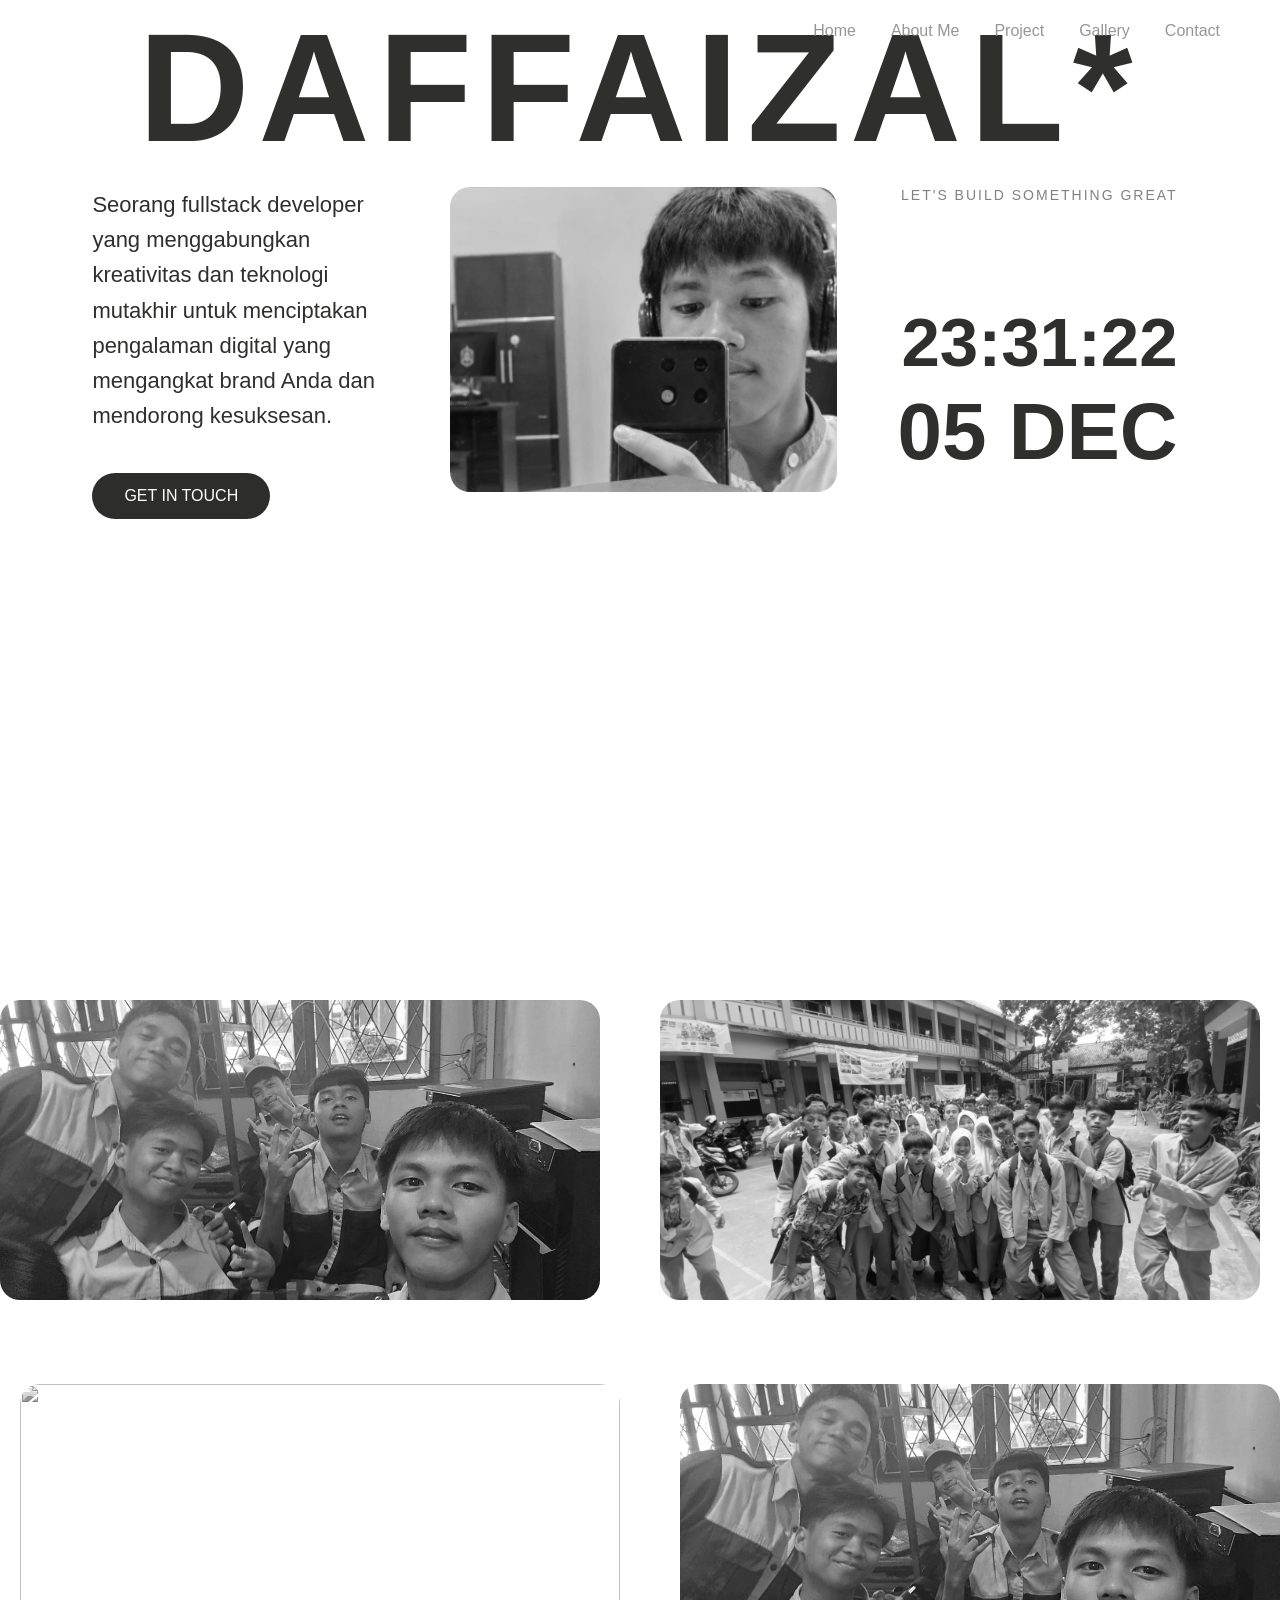
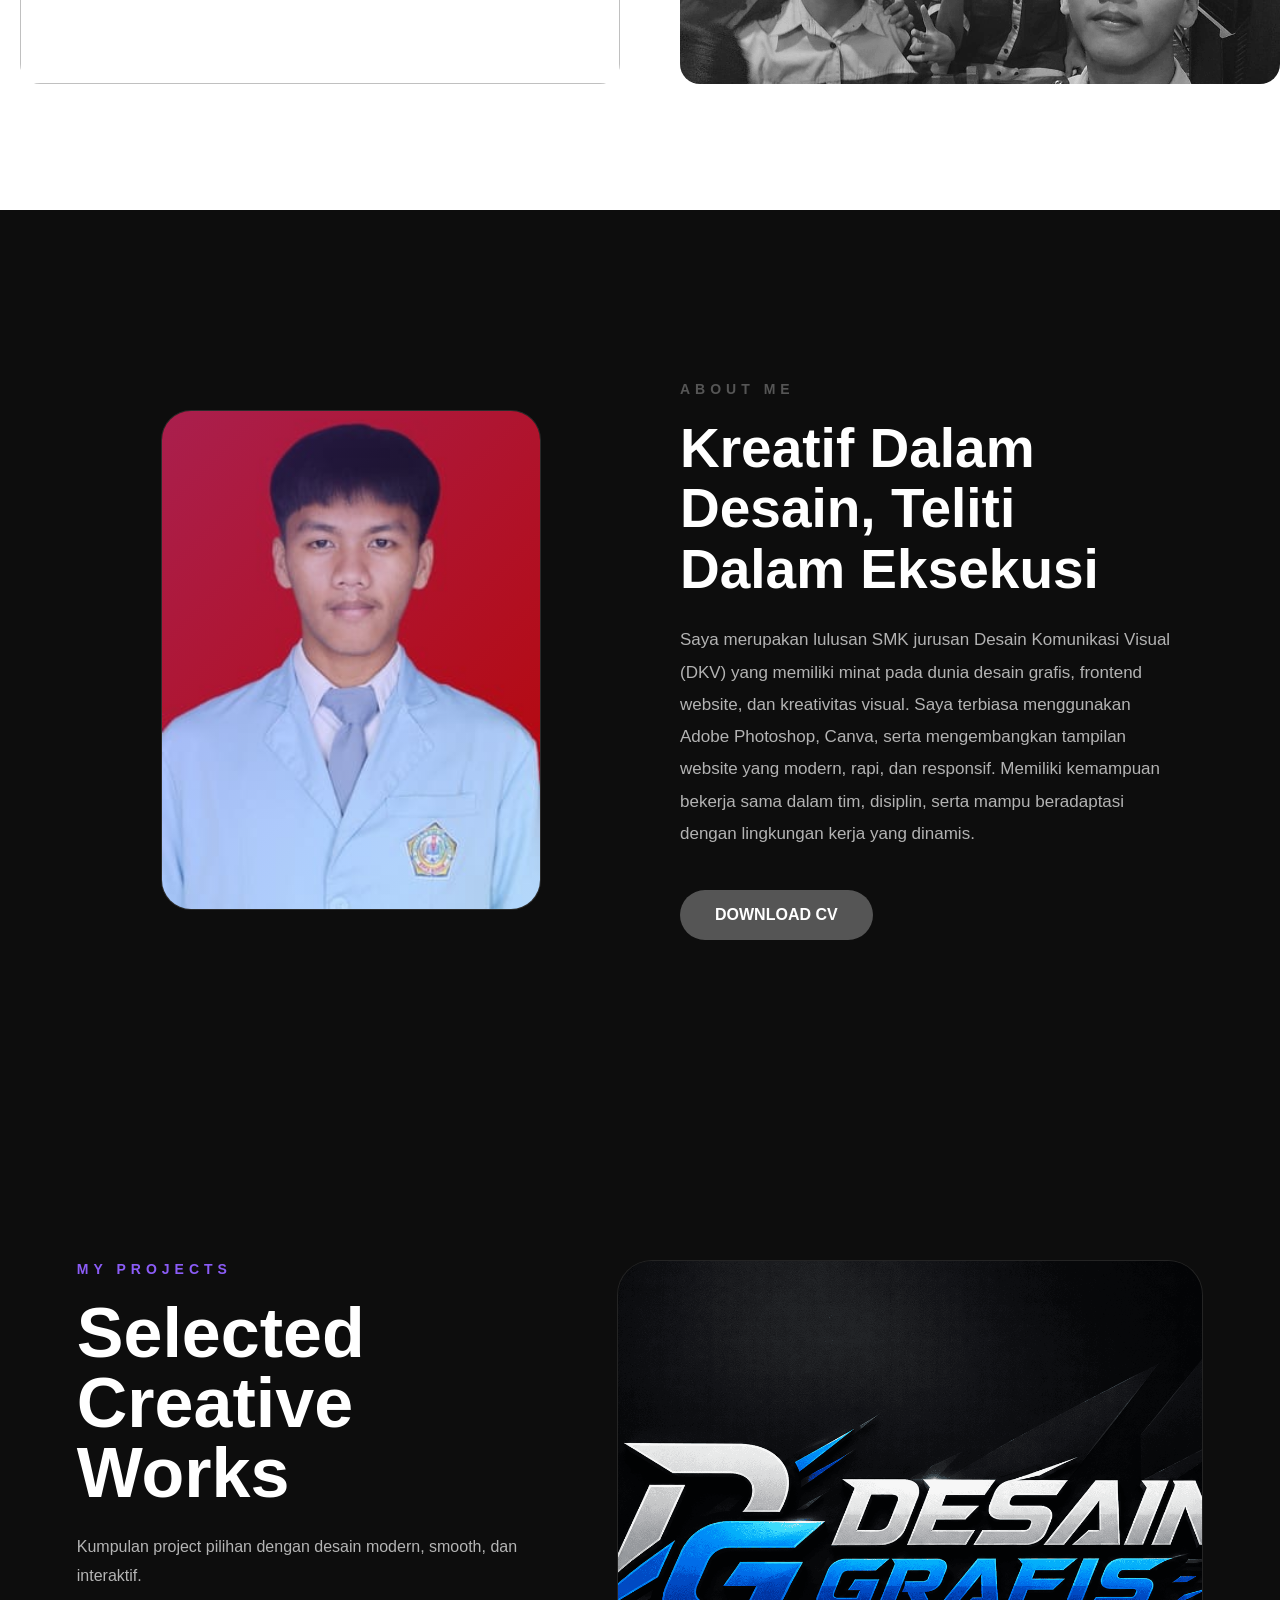
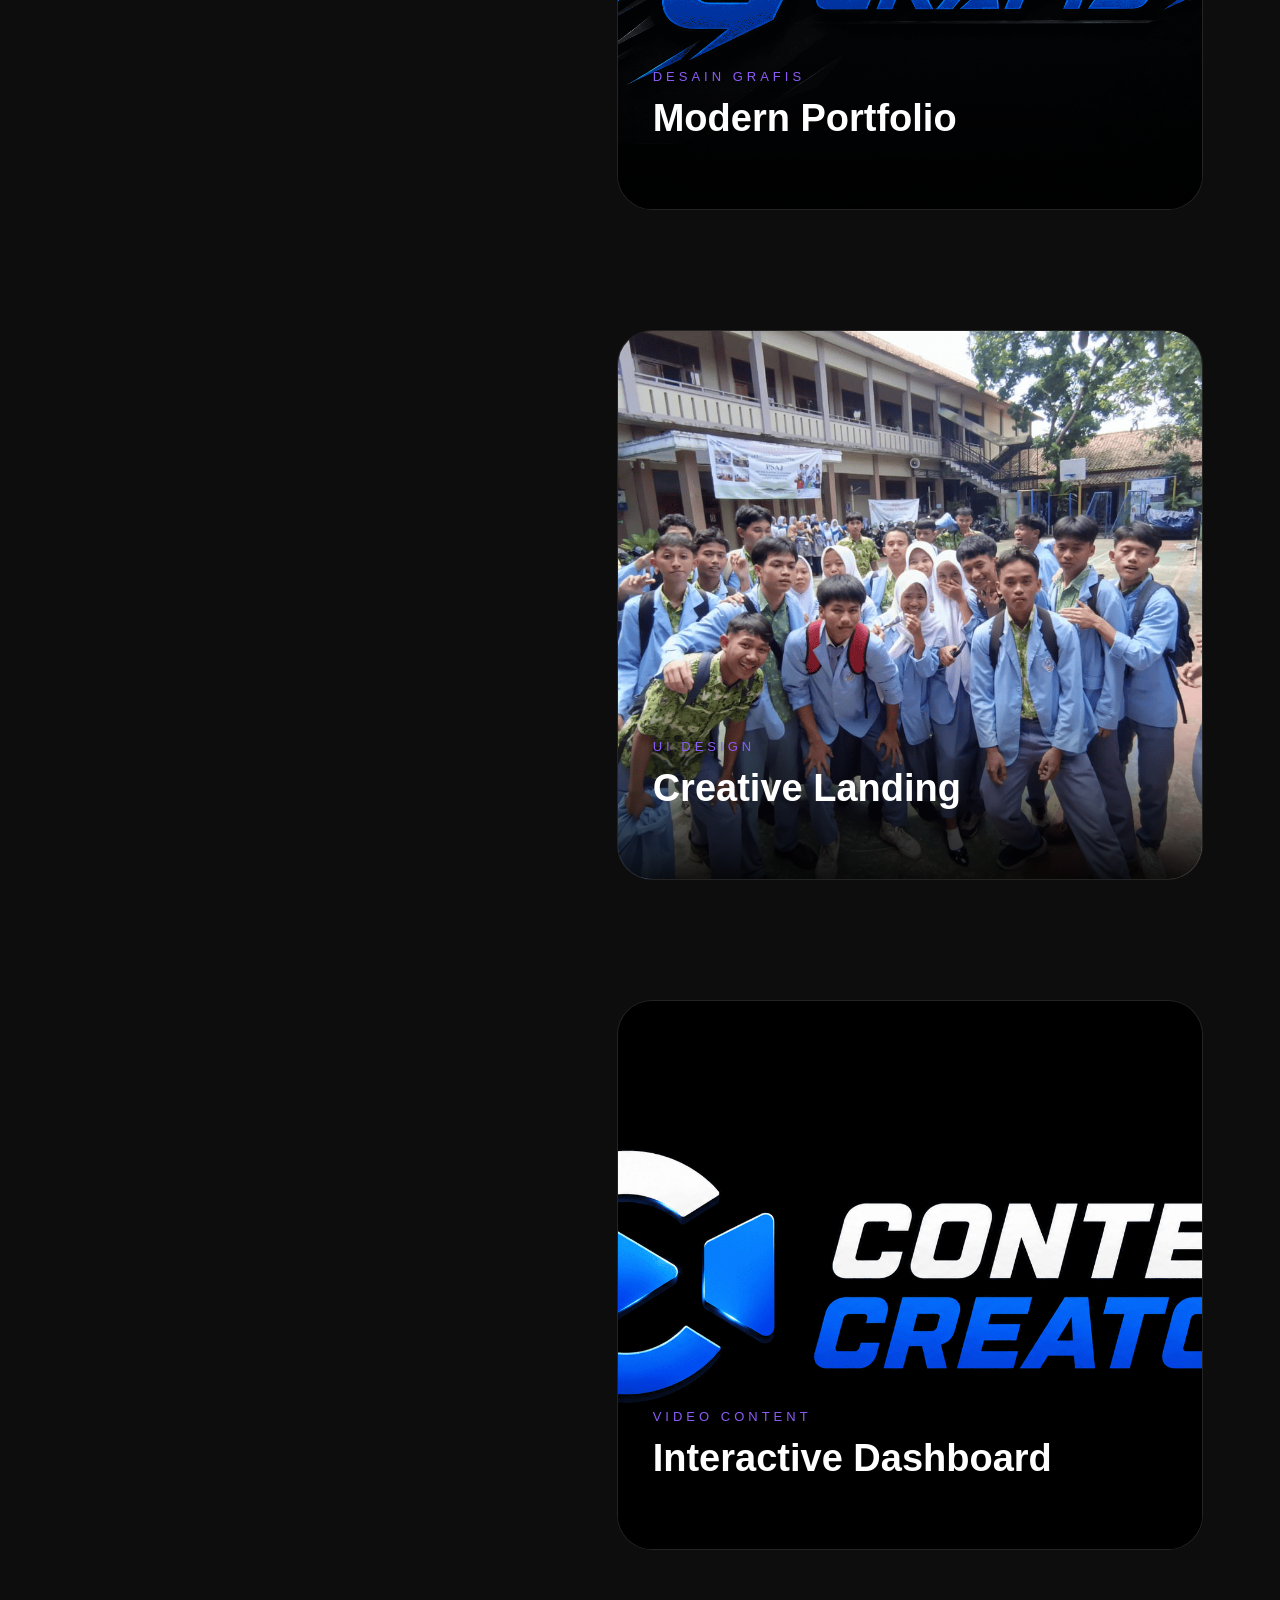
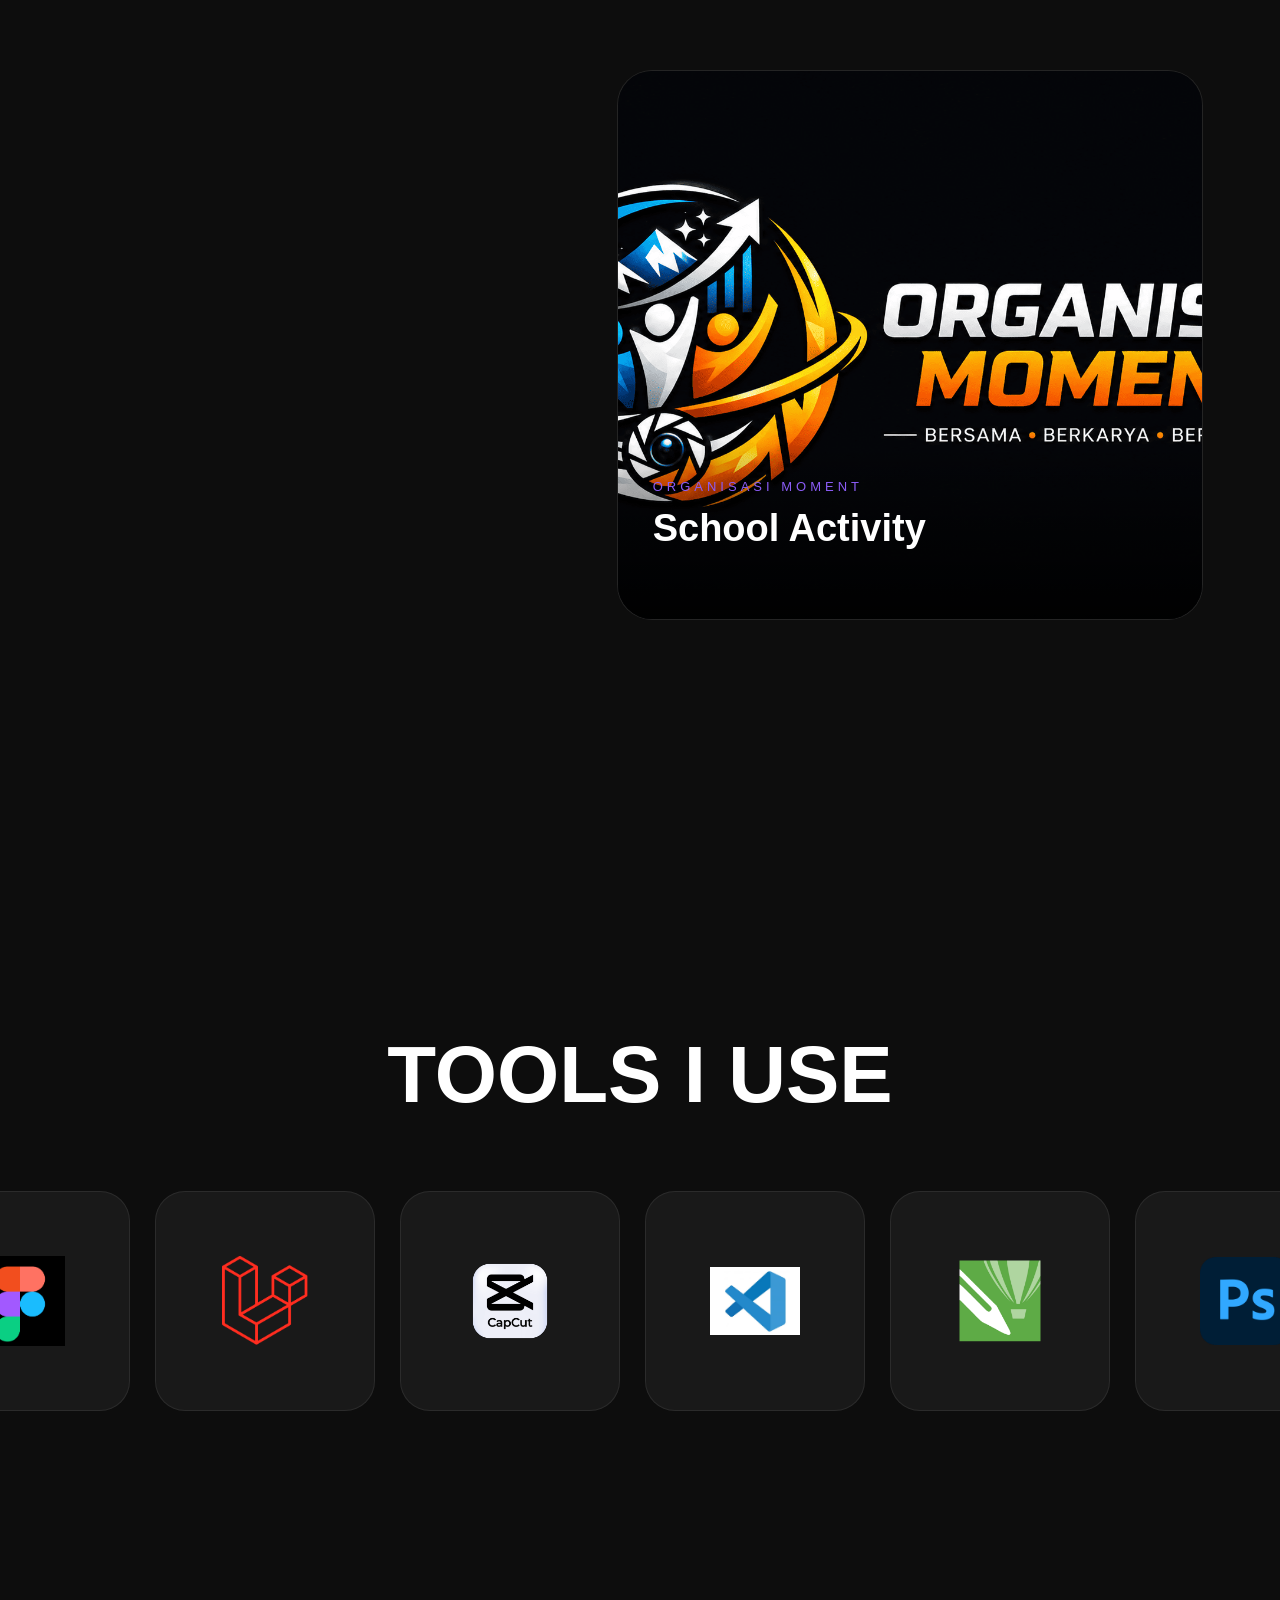
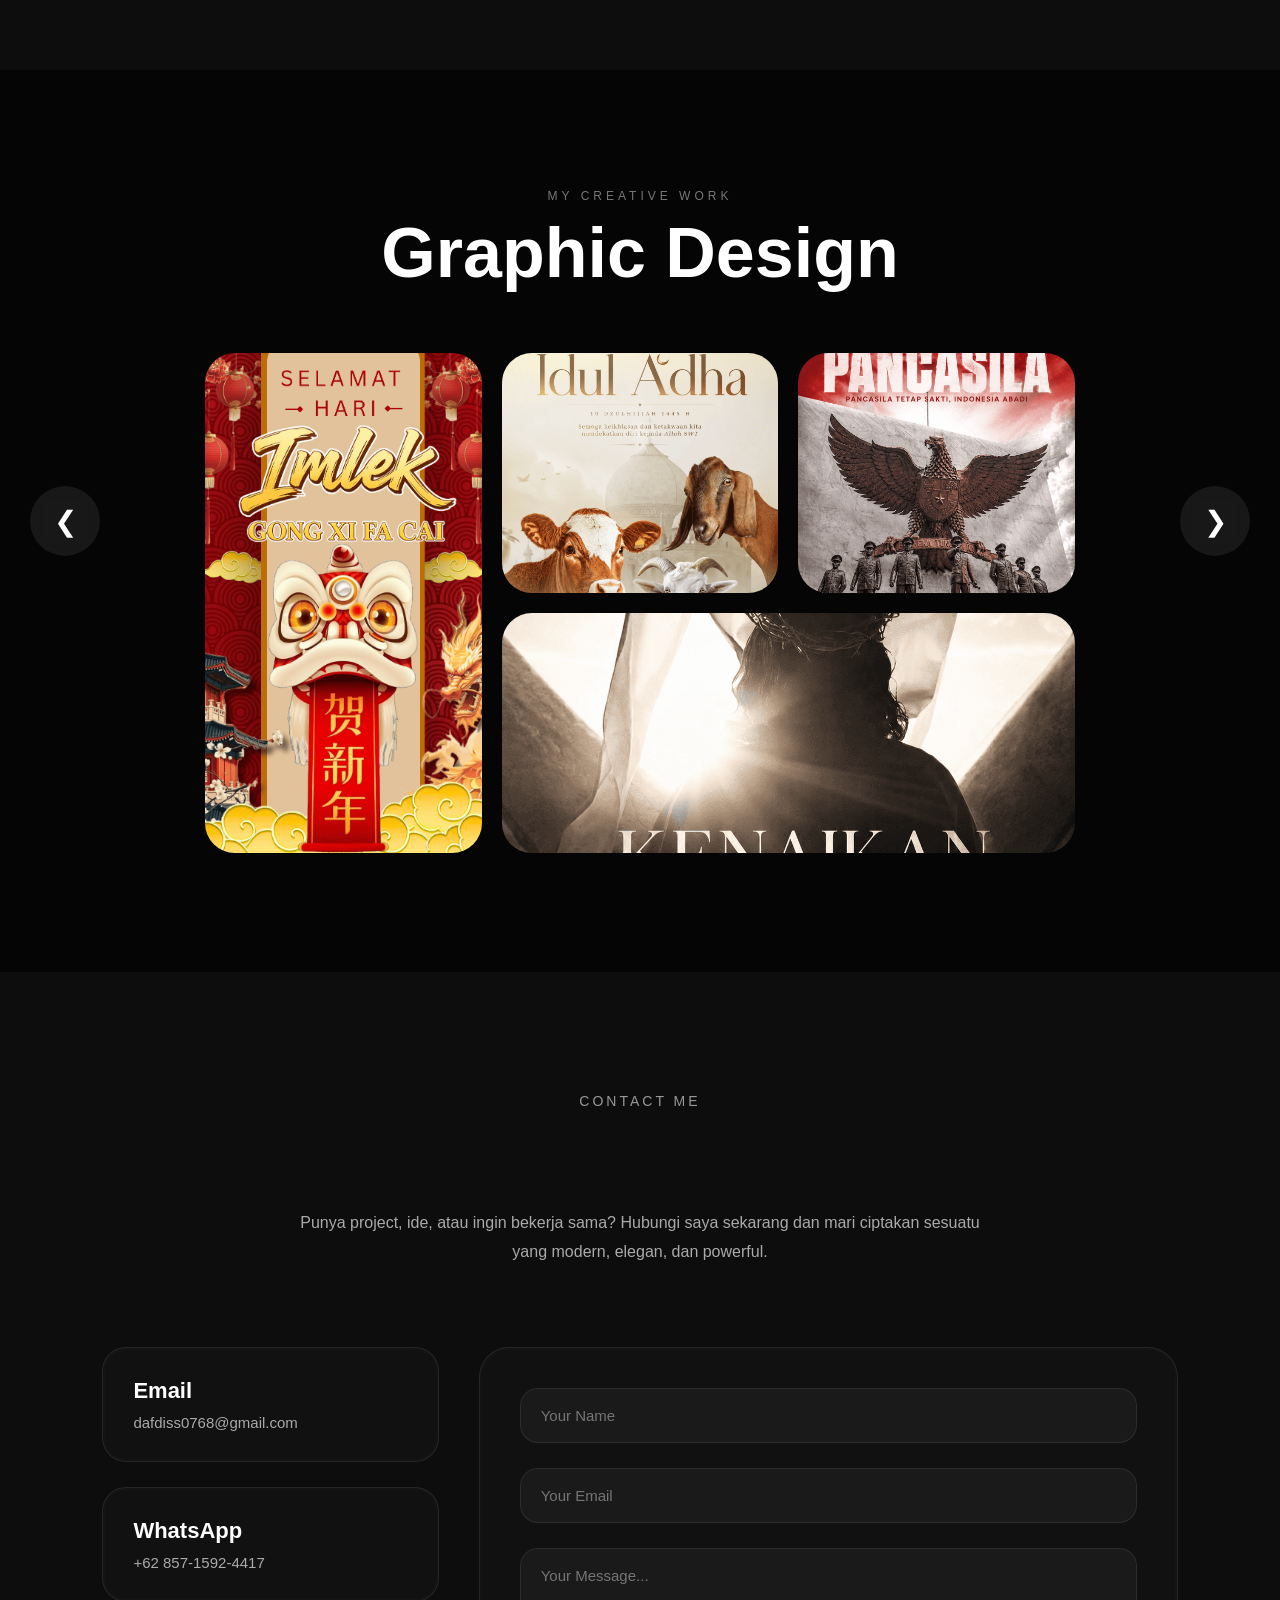
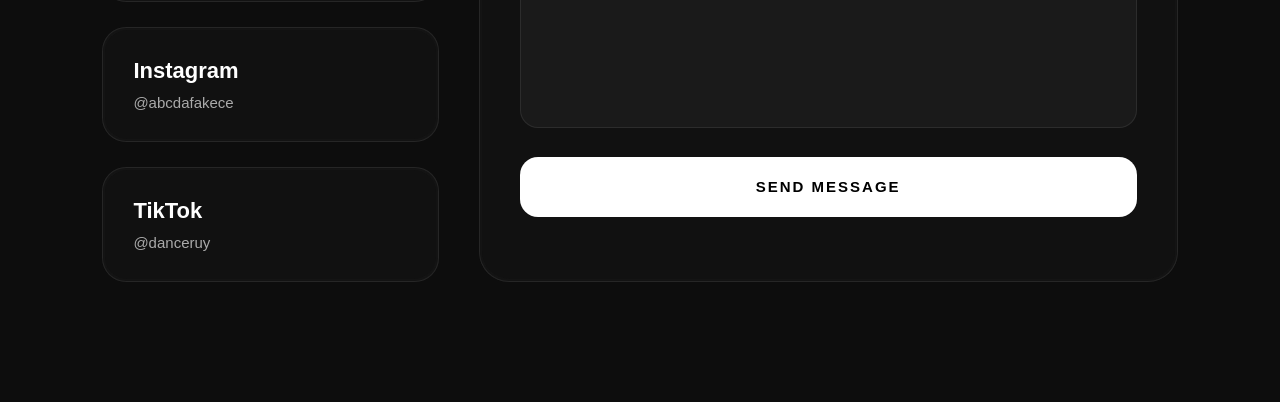
==== index.html @ a9065284 "index.html" ====
<!DOCTYPE html>
<html lang="en">

<head>
  <meta charset="UTF-8">
  <meta name="viewport" content="width=device-width, initial-scale=1.0">

  <title>Portfolio Hero</title>

<!-- Google Analytics -->
<script async src="https://www.googletagmanager.com/gtag/js?id=G-395310200"></script>

<script>
  window.dataLayer = window.dataLayer || [];

  function gtag() {
    dataLayer.push(arguments);
  }

  gtag('js', new Date());

  gtag('config', 'G-395310200');
</script>


  <!-- CSS -->
  <link rel="stylesheet" href="./css/nama.css">
  <link rel="stylesheet" href="./css/about.css">
  <link rel="stylesheet" href="./css/dark.css">
  <link rel="stylesheet" href="./css/navbarw.css">
  <link rel="stylesheet" href="./css/service.css">
  <link rel="stylesheet" href="./css/me.css">
  <link rel="stylesheet" href="./css/apk.css">
  <link rel="stylesheet" href="./css/friends.css">
  <link rel="stylesheet" href="./css/contack.css">
  <link rel="stylesheet" href="./css/scrol.css">
</head>

<body>

  <!-- NAVBAR -->
  <nav class="navbar">

    <div class="navbar-logo">
      <span class="star"></span>
    </div>

    <!-- =========================================
     NAVBAR MENU
========================================= -->

<div class="navbar-menu" id="navbarMenu">
  <a href="#home">Home</a>
  <a href="#about">About Me</a>
  <a href="#project">Project</a>
  <a href="#gallery">Gallery</a>
  <a href="#contact">Contact</a>
</div>

    <div class="hamburger" id="hamburger">
      <span></span>
      <span></span>
      <span></span>
    </div>

  </nav>

  <!-- SECTION HOME -->
  <section class="stack-section section1" id="home">

    <h1 class="main-title">DAFFAIZAL*</h1>

    <section class="hero">

      <div class="hero-left">
        <p class="section-subtitle">
          Seorang fullstack developer yang menggabungkan kreativitas dan teknologi mutakhir untuk menciptakan pengalaman
          digital yang mengangkat brand Anda dan mendorong kesuksesan.
        </p>

        <a href="#" class="btn">
          GET IN TOUCH
        </a>
      </div>

      <div class="hero-image">
        <img src="img/12.png" alt="Profile">
      </div>

      <div class="hero-right">

        <span>LET'S BUILD SOMETHING GREAT</span>

        <h2 id="timeText"></h2>
        <h1 id="dateText"></h1>

      </div>

    </section>

  </section>

<!-- =========================================
     SCROLL TO TOP BUTTON
========================================= -->

<button class="scroll-top" id="scrollTop">
  ↑
</button>

  <!-- SECTION PROJECT SCROLL -->
  <section class="stack-section section2">

    <div class="scroll-row row-left">
      <div class="scroll-track track-left">

        <div class="project">
          <img src="img/1.png">
        </div>

        <div class="project">
          <img src="img/2.png">
        </div>

        <div class="project">
          <img src="img/3.png">
        </div>

      </div>
    </div>

    <div class="scroll-row row-right">
      <div class="scroll-track track-right">

        <div class="project">
          <img src="img/2.png">
        </div>

        <div class="project">
          <img src="img/3.png">
        </div>

        <div class="project">
          <img src="img/1.png">
        </div>

      </div>
    </div>

  </section>

  <!-- ABOUT ME -->
  <section class="about-me-section" id="about">

    <div class="about-container">

      <!-- LEFT -->
      <div class="about-left">

        <div class="about-image-wrapper">

          <!-- MAIN -->
          <div class="about-image main-image">
            <img src="img/IMG-20260402-WA0001.jpg" alt="About Me">
          </div>

          <!-- CLONE 1 -->
          <div class="about-image clone1">
            <img src="img/IMG-20260402-WA0001.jpg" alt="About Me">
          </div>

          <!-- CLONE 2 -->
          <div class="about-image clone2">
            <img src="img/IMG-20260402-WA0001.jpg" alt="About Me">
          </div>

        </div>

      </div>

      <!-- RIGHT -->
      <div class="about-right">

        <span class="about-tag">
  ABOUT ME
</span>

<h2 class="about-title">
  Kreatif Dalam Desain,
  Teliti Dalam Eksekusi
</h2>

<p class="about-desc">
  Saya merupakan lulusan SMK jurusan Desain Komunikasi Visual (DKV)
  yang memiliki minat pada dunia desain grafis, frontend website,
  dan kreativitas visual. Saya terbiasa menggunakan Adobe Photoshop,
  Canva, serta mengembangkan tampilan website yang modern, rapi,
  dan responsif. Memiliki kemampuan bekerja sama dalam tim,
  disiplin, serta mampu beradaptasi dengan lingkungan kerja yang dinamis.
</p>

        <!-- BUTTON -->
        <a href="#" class="about-btn">
          DOWNLOAD CV
        </a>

      </div>

    </div>

  </section>

 <!-- GRID PROJECT SECTION -->
<section class="grid-project-section" id="project">

  <!-- LEFT -->
  <div class="grid-project-left">

    <span class="project-tag">
      MY PROJECTS
    </span>

    <h2>
      Selected <br>
      Creative Works
    </h2>

    <p>
      Kumpulan project pilihan dengan desain modern,
      smooth, dan interaktif.
    </p>

  </div>

  <!-- RIGHT -->
  <div class="grid-project-right">

    <!-- CARD 1 -->
    <a href="Men/Daf.html" class="project-link">

      <div class="grid-project-card active">

        <img src="img/file_0000000066d0720895b158c529ce20d0.png" alt="Design Grafis">

        <div class="grid-project-content">
          <span>DESAIN GRAFIS</span>
          <h3>Modern Portfolio</h3>
        </div>

      </div>

    </a>

    <!-- CARD 2 -->
    <a href="Men/ui.html" class="project-link">

      <div class="grid-project-card">

        <img src="img/2.png" alt="UI Design">

        <div class="grid-project-content">
          <span>UI DESIGN</span>
          <h3>Creative Landing</h3>
        </div>

      </div>

    </a>

    <!-- CARD 3 -->
    <a href="Men/video.html" class="project-link">

      <div class="grid-project-card">

        <img src="img/file_0000000060a872088489bc31ccc32a7e.png" alt="Video Content">

        <div class="grid-project-content">
          <span>VIDEO CONTENT</span>
          <h3>Interactive Dashboard</h3>
        </div>

      </div>

    </a>

    <!-- CARD 4 -->
    <a href="Men/org.html" class="project-link">

      <div class="grid-project-card">

        <img src="img/01.png" alt="Organisasi">

        <div class="grid-project-content">
          <span>ORGANISASI MOMENT</span>
          <h3>School Activity</h3>
        </div>

      </div>

    </a>

  </div>

</section>

 <!-- TOOLS -->
<section class="tools-section">

  <h2 class="tools-text">
    TOOLS I USE
  </h2>

  <div class="tools-wrapper">

    <div class="tools-scroll">

    <!-- COREL -->
    <div class="tools-item">
      <img src="apk/image copy 2.png">
    </div>

    <!-- PHOTOSHOP -->
    <div class="tools-item">
      <img src="apk/image copy 3.png">
    </div>

    <!-- FIGMA -->
    <div class="tools-item">
      <img src="apk/image copy 4.png">
    </div>

    <!-- CANVA -->
    <div class="tools-item">
      <img src="apk/image copy 5.png">
    </div>

    <!-- CAPCUT -->
    <div class="tools-item">
      <img src="apk/image.png">
    </div>

    <!-- VSCODE -->
    <div class="tools-item">
      <img src="apk/image copy.png">
    </div>

    <!-- HTML -->
    <div class="tools-item">
      <img src="apk/image copy 5.png">
    </div>

    <!-- CSS -->
    <div class="tools-item">
      <img src="apk/image copy 4.png">
    </div>

    <!-- JS -->
    <div class="tools-item">
      <img src="apk/image copy 3.png">
    </div>

    <!-- DUPLICATE -->
    <div class="tools-item">
      <img src="apk/image copy 2.png">
    </div>

    <div class="tools-item">
      <img src="">
    </div>

  </div>

</section>

<!-- =========================
     SHOWCASE SLIDER SECTION
========================= -->
<section class="showcase-section" id="gallery">

  <!-- ARROW -->
  <button class="showcase-arrow left" id="prevSlide">
    ❮
  </button>

  <button class="showcase-arrow right" id="nextSlide">
    ❯
  </button>

  <!-- SLIDER -->
  <div class="showcase-slider" id="showcaseSlider">

    <!-- ================= GRID PAGE ================= -->
    <div class="showcase-page">

      <div class="grid-title">
        <span>MY CREATIVE WORK</span>
        <h2>Graphic Design</h2>
      </div>

      <div class="modern-grid">

        <div class="modern-card tall">
          <img src="img/Selamat Hari_20260514_170606_0000.png">
        </div>

        <div class="modern-card">
          <img src="img/Iduladha_20260514_100022_0000.png">
        </div>

        <div class="modern-card">
          <img src="img/file_000000002394720b9638c022a84dd746.png">
        </div>

        <div class="modern-card wide">
          <img src="img/file_0000000024fc720b884e00bc88beabcc.png">
        </div>

      </div>

    </div>

    <!-- ================= SECRET PAGE ================= -->
    <div class="showcase-page">

      <div class="secret-photo-card" id="openSecret">

        <img src="img/12.png" alt="Secret Photo">

        <div class="secret-overlay">

          <span>PRIVATE PHOTO</span>

          <h2>Click To Open</h2>

        </div>

      </div>

    </div>

  </div>

</section>

<!-- =========================
     PASSWORD POPUP
========================= -->
<div class="secret-popup" id="secretPopup">

  <div class="secret-popup-box">

    <span>PASSWORD REQUIRED</span>

    <h2>Enter Password</h2>

    <input 
      type="password"
      id="secretPassword"
      placeholder="Enter Password..."
    >

    <button id="secretBtn">
      OPEN GALLERY
    </button>

    <p id="secretError">
      Password salah...
    </p>

  </div>

</div>

<!-- =========================
     GALLERY
========================= -->
<div class="secret-gallery" id="secretGallery">

  <div class="gallery-close" id="closeGallery">
    ✕
  </div>

  <div class="secret-gallery-top">

    <span>PRIVATE GALLERY</span>

    <h2>Hidden Memories</h2>

  </div>

  <div class="secret-scroll-gallery">

    <div class="secret-grid">

      <div class="secret-item">
        <img src="img/1.png">
        <a href="img/1.png" download class="download-btn">
          DOWNLOAD
        </a>
      </div>

      <div class="secret-item">
        <img src="img/2.png">
        <a href="img/2.png" download class="download-btn">
          DOWNLOAD
        </a>
      </div>

      <div class="secret-item">
        <img src="img/3.png">
        <a href="img/3.png" download class="download-btn">
          DOWNLOAD
        </a>
      </div>

      <div class="secret-item">
        <img src="img/12.png">
        <a href="img/12.png" download class="download-btn">
          DOWNLOAD
        </a>
      </div>

    </div>

  </div>

</div>

<!-- =========================
     CONTACT SECTION
========================= -->
<section class="contact-section" id="contact">

  <!-- TITLE -->
  <div class="contact-top">

    <span>CONTACT ME</span>

    <h2>
      Let's Work <br>
      Together
    </h2>

    <p>
      Punya project, ide, atau ingin bekerja sama?
      Hubungi saya sekarang dan mari ciptakan sesuatu
      yang modern, elegan, dan powerful.
    </p>

  </div>

  <!-- CONTACT BOX -->
  <div class="contact-container">

   <!-- LEFT -->
<div class="contact-info">

  <!-- EMAIL -->
  <a href="mailto:daffrizal@example.com" class="contact-card">
    <h3>Email</h3>
    <p>dafdiss0768@gmail.com</p>
  </a>

  <!-- WHATSAPP -->
  <a href="https://wa.me/6285715924417" target="_blank" class="contact-card">
    <h3>WhatsApp</h3>
    <p>+62 857-1592-4417</p>
  </a>

  <!-- INSTAGRAM -->
  <a href="https://instagram.com/usernameiglu" target="_blank" class="contact-card">
    <h3>Instagram</h3>
    <p>@abcdafakece</p>
  </a>

  <!-- TIKTOK -->
  <a href="https://www.tiktok.com/@danceruy?_r=1&_t=ZS-96K0K7veV0e" target="_blank" class="contact-card">
    <h3>TikTok</h3>
    <p>@danceruy</p>
  </a>

</div>

    <!-- RIGHT -->
    <form class="contact-form">

      <div class="input-group">
        <input type="text" placeholder="Your Name" required>
      </div>

      <div class="input-group">
        <input type="email" placeholder="Your Email" required>
      </div>

      <div class="input-group">
        <textarea placeholder="Your Message..." required></textarea>
      </div>

      <button type="submit" class="contact-btn">
        SEND MESSAGE
      </button>

    </form>

  </div>

</section>
  <!-- JS -->
  <script src="https://unpkg.com/@studio-freight/lenis@1.0.5/bundled/lenis.min.js"></script>

  <script src="./js/nama.js"></script>
  <script src="./js/about.js"></script>
  <script src="./js/dark.js"></script>
  <script src="./js/index.js"></script>
  <script src="./js/navbarw.js"></script>
  <script src="./js/service.js"></script>
  <script src="./js/me.js"></script>
  <script src="./js/apk.js"></script>
  <script src="./js/friends.js"></script>
  <script src="./js/contack.js"></script>
  <script src="./js/index.js"></script>

</body>

</html>
---- css/nama.css ----
*{
  margin:0;
  padding:0;
  box-sizing:border-box;
  font-family:'Inter', sans-serif;
}

body{
  background:#ffffff;
  color:#2d2d2b;
  overflow-x:hidden;
  scroll-behavior:smooth;
}

#timeText{
  font-size:69px;
  font-weight:600;
  margin-top:100px;
  margin-bottom:0px; /* ⬅️ ini kunci biar nempel ke tanggal */
  color: #2F2F2D;
}

#dateText{
  font-size:80px;
  line-height:1;
}

.main-title{
  text-align:center;
  font-size:clamp(60px, 12vw, 200px);
  font-weight:900;
  letter-spacing:9px;
  margin-top:0px;
  color: #2F2F2D;
}

/* HERO */
.hero{
  min-height:100vh;
  padding:10px 8% 120px;
  display:flex;
  justify-content:space-between;
  align-items:flex-start; /* penting */
  gap:60px;
  position:relative;
  opacity:1;
}

/* LEFT */
.hero-left{
  flex:1;
  max-width:500px;
  margin-left: -10px;
}

.hero-left p{
  font-size:22px;
  line-height:1.6;
  margin-bottom:40px;
  color: #2F2F2D;
}

/* BUTTON */
.btn{
  display:inline-block;
  padding:14px 32px;
  background:#2d2d2b;
  color:white;
  border-radius:40px;
  text-decoration:none;
  transition:.3s;
}

.btn:hover{
  transform:translateY(-4px);
  box-shadow:0 10px 20px rgba(0,0,0,.2);
}

/* IMAGE */
.hero-image{
  flex: 1.3;
  display:flex;
  justify-content:center;
  position:relative;
  overflow:hidden;
  border-radius:20px;
}

/* overlay warna */
.hero-image::after{
  content:"";
  position:absolute;
  inset:0;
  background:linear-gradient(
    135deg,
    rgba(255, 120, 120, 0.25),
    rgba(120, 120, 255, 0.25)
  );
  opacity:0;
  transition:0.4s ease;
  z-index:2;
  pointer-events:none;
}

/* gambar */
.hero-image img{
  width:100%;
  height:305px;
  max-width:700px;
  object-fit:cover;
  transform:scale(1.1);
  border-radius:20px;
  filter:grayscale(100%);
  transition:.5s ease;
}

/* HOVER */
.hero-image:hover img{
  transform:scale(1.15);
  filter:grayscale(0%);
}

.hero-image:hover::after{
  opacity:1;
}

/* RIGHT */
.hero-right{
  display:flex;
  flex-direction:column;
  align-items:flex-end; /* biar rata kanan */
}

.hero-right span{
  font-size:14px;
  letter-spacing:2px;
  opacity:.6;
  color: #2F2F2D;
}

.hero-right h1{
  font-size:80px;
  margin-top:10px;
  color: #2F2F2D;
}

.stack-section {
  height: 100vh;
  position: sticky;
  top: 0;
  color: rgb(255, 255, 255);
  transition: transform 0.6s ease, opacity 0.6s ease;
}

/* WARNA BEDA BIAR KELIATAN NUMPUK */
.section1 {
  background: #ffffff;
  z-index: 1;
}

.section2 {
  background: #000000;
  z-index: 1;
}

/* ANIMASI TEXT */
.stack-section h1 {
  transform: translateY(50px);
  opacity: 0;
  transition: all 0.8s ease;
}

/* HERO + TITLE blur saat scroll */
.section1.blur-active .hero,
.section1.blur-active .main-title{
  filter: blur(15px);
  transform: scale(0.95);
  opacity: 0.6;
  transition: all 0.6 s ease;
}



.stack-section.active h1 {
  transform: translateY(0);
  opacity: 1;
}

/* START STATE */
.hero .main-title,
.hero .hero-left p,
.hero .btn,
.hero .hero-image,
.hero .hero-right {
  opacity:0;
  transform:translateY(40px);
  transition:all .8s ease;
  
}


.hero.show .main-title,
.hero.show .hero-left p,
.hero.show .btn,
.hero.show .hero-image,
.hero.show .hero-right {
  opacity:1;
  transform:translateY(0);
}

/* Delay biar cinematic */
.hero.show .hero-left p { transition-delay:.2s; }
.hero.show .hero-image { transition-delay:.4s; }
.hero.show .btn { transition-delay:.6s; }
.hero.show .hero-right { transition-delay:.8s; }


/* ================= MOBILE FIX ================= */
@media (max-width:1000px){

  body{
    overflow-x:hidden;
  }

  /* TITLE */
  .main-title{
    font-size:13vw;
    letter-spacing:3px;
    line-height:1.1;
    margin-top: 50px;
    margin-bottom:10px;
  }

  /* HERO CONTAINER */
  .hero{
    flex-direction:column;
    align-items:center;
    justify-content:center;
    text-align:center;
    gap:30px;
  }

  /* LEFT TEXT */
  .hero-left{
    max-width:100%;
  }

  .hero-left p{
    font-size:17px;
    line-height:1.7;
    margin-bottom:20px;
  }

  /* BUTTON */
  .btn{
    padding:14px 26px;
    font-size:15px;
    border-radius:30px;
  }

  /* IMAGE */
  .hero-image{
    width:100%;
  }

  .hero-image img{
    width:100%;
    height:auto;
    border-radius:14px;
    transform:scale(1);
  }

  /* RIGHT SIDE (TIME + DATE) */
  .hero-right{
    margin-top:10px;
    display:flex;
    flex-direction:column;
    align-items:center;
    gap:5px;
  }

  .hero-right span{
    font-size:11px;
    letter-spacing:2px;
    opacity:.6;
  }

  #timeText{
    font-size:30px;
    font-weight:600;
    margin:5px 0 -5px;
    letter-spacing:2px;
  }

  #dateText{
    font-size:44px;
    font-weight:700;
    line-height:1;
  }

  /* SECTION FIX */
  .stack-section{
    height:auto;
    position:relative;
    padding-bottom:40px;
  }

}
---- css/about.css ----
.section2{
  background:#f4f4f1;
  padding:100px 0 810px 0; /* cukup normal */
  overflow:visible; /* ❌ ubah dari hidden jadi visible */
  text-align:center;
  transition: background 0.5s, color 0.5s;
  color:#000;
  position: relative; /* supaya overlay aman */
}

.section2 .section-subtitle{
  font-size: 1.25rem;
  font-weight: 400;
  line-height: 1.8;
  color: #555;
  max-width: 700px;
  margin: 0 auto 40px auto;
}

.section2 .section-subtitle span{
  font-weight: 600;
  color: #ff4c60; /* warna aksen */
}

.scroll-wrapper{
  position: relative;
  height: 400px; /* tinggi visual scroll */
  overflow:hidden; /* supaya scroll horizontal tetap rapi */
}

.section2.dark-theme{
  background:#111;
  color:#fff;
}

.section2.dark-theme .section-subtitle{
  color:#ccc;
}

.section-text{
  margin-bottom:60px;
}

.scroll-row{
  overflow:hidden;
  margin-bottom:80px;
}

.scroll-track{
  display:flex;
  gap:60px;
  will-change: transform;
}

.track-left{
  justify-content:flex-start;
  flex-shrink:0;
}

.track-right{
  justify-content:flex-end;
  flex-shrink:0;
}

.project{
  min-width:600px;
  flex-shrink:0;
}

.project img{
  width:600px;
  height:300px;
  object-fit:cover;
  border-radius:20px;
  transition:.5s;
  filter:grayscale(100%);
}

.project:hover img{
  filter:grayscale(0%);
  transform:scale(1.05);
}

@media(max-width:1000px){

  .section2{
    padding:60px 0 10px;
  }

  .section-text{
    margin-bottom:30px;
    padding:0 20px;
  }

  .section2 .section-subtitle{
    font-size:16px;
    line-height:1.6;
  }

  /* WRAPPER */
  .scroll-wrapper{
    height:auto; /* ⬅️ penting, jangan fix height di mobile */
    overflow-x:auto;
    overflow-y:hidden;
    padding:10px 0;
  }

  /* ROW */
  .scroll-row{
    margin-bottom:40px;
  }

  /* TRACK */
  .scroll-track{
    gap:20px;
    padding:0 20px;
  }

  /* PROJECT CARD */
  .project{
    min-width:75vw; /* ⬅️ biar pas di layar */
  }

  .project img{
    width:100%;
    height:200px;
    border-radius:14px;
  }

  /* MATIKAN HOVER (biar nggak bug di HP) */
  .project:hover img{
    transform:none;
    filter:grayscale(0%);
  }

}
---- css/navbarw.css ----
.navbar {
  scroll-behavior: smooth;
  position: fixed;
  top: 0;
  left: 0;
  width: 100%;
  padding: 22px 60px;
  display: flex;
  justify-content: space-between;
  align-items: center;
  z-index: 9999;

  background: transparent;
  color: #7c7c7c;
  transition: all 0.4s ease;
}

/* LOGO */
.navbar-logo {
  font-size: 1.3rem;
  font-weight: 700;
  letter-spacing: 2px;
  display: flex;
  gap: 8px;
}

/* MENU */
.navbar-menu {
  display: flex;
  gap: 35px;
}

.navbar-menu a {
  color: inherit;
  text-decoration: none;
  font-weight: 500;
  position: relative;
  opacity: 0.8;
  transition: 0.3s;
}

.navbar-menu a:hover {
  opacity: 1;
}

/* underline anim */
.navbar-menu a::after {
  content: "";
  position: absolute;
  left: 0;
  bottom: -6px;
  width: 100%;
  height: 2px;
  background: currentColor;
  transform: scaleX(0);
  transform-origin: right;
  transition: transform 0.3s ease;
}

.navbar-menu a:hover::after {
  transform: scaleX(1);
  transform-origin: left;
}

/* HAMBURGER */
.hamburger {
  display: none;
  flex-direction: column;
  gap: 5px;
  cursor: pointer;
}

.hamburger span {
  width: 25px;
  height: 2px;
  background: currentColor;
  transition: 0.3s;
}

/* ===================== SCROLLED MODE ===================== */
.navbar.scrolled {
  background: rgba(255, 255, 255, 0.85);
  backdrop-filter: blur(15px);
  color: #111;
  padding: 18px 60px;
  box-shadow: 0 10px 30px rgba(0,0,0,0.08);
}

/* animasi logo kecil */
.navbar.scrolled .navbar-logo {
  transform: scale(0.95);
}



/* ================= MOBILE ================= */
@media (max-width: 768px) {
  .navbar-menu {
    position: fixed;
    top: 70px;
    right: -100%;
    flex-direction: column;
    background: rgba(0,0,0,0.9);
    padding: 20px;
    border-radius: 10px;
    transition: 0.3s ease;
  }

  .navbar-menu.active {
    right: 20px;
  }

  .hamburger {
    display: flex;
  }

  .navbar.scrolled .navbar-menu {
    background: rgba(255,255,255,0.95);
  }
}

/* =========================
   MOBILE PERFORMANCE FIX
========================= */

@media (max-width:768px){

  *{
    animation-duration: 0.3s !important;
  }

  .grid-project-card,
  .about-image,
  .project,
  .hero-image img{

    transform: none !important;
    filter: none !important;
    backdrop-filter: none !important;

    transition: 0.4s ease !important;
  }

  .grid-project-left{
    position: relative !important;
    top: 0 !important;
  }

  .grid-project-section{
    min-height: auto !important;
  }

}
---- css/service.css ----
/* =========================
   GRID PROJECT SECTION
========================= */

.grid-project-section{
  position: relative;
  width: 100%;
  min-height: 300vh;

  background: #0d0d0d;

  display: grid;
  grid-template-columns: 0.9fr 1.1fr;

  gap: 60px;

  padding: 150px 6%;

  z-index: 20;
}

/* LEFT */
.grid-project-left{

  position: sticky;
  top: 120px;

  height: fit-content;
}

.project-tag{
  color: #8b5cf6;
  letter-spacing: 5px;
  font-size: 14px;
  font-weight: 600;
}

.grid-project-left h2{
  color: white;
  font-size: 70px;
  line-height: 1;

  margin-top: 20px;
  margin-bottom: 25px;
}

.project-link{
  text-decoration: none;
  color: inherit;
  display: block;
}

.grid-project-left p{
  color: #b3b3b3;
  line-height: 1.8;

  max-width: 450px;
}

/* RIGHT */
.grid-project-right{
  display: flex;
  flex-direction: column;

  gap: 120px;
}

/* CARD */
.grid-project-card{

  position: relative;

  width: 100%;
  height: 550px;

  overflow: hidden;

  border-radius: 35px;

  background: #111;

  border: 1px solid rgba(255,255,255,0.08);

  transform: scale(0.88);
  opacity: 0.3;

  transition:
    transform 0.8s ease,
    opacity 0.8s ease;
}

/* ACTIVE */
.grid-project-card.active{
  transform: scale(1);
  opacity: 1;
}

/* IMAGE */
.grid-project-card img{
  width: 100%;
  height: 100%;

  object-fit: cover;
}

/* OVERLAY */
.grid-project-content{

  position: absolute;

  left: 0;
  bottom: 0;

  width: 100%;

  padding: 35px;

  background: linear-gradient(
    to top,
    rgba(0,0,0,0.9),
    transparent
  );
}

.grid-project-content span{
  color: #8b5cf6;

  letter-spacing: 4px;
  font-size: 13px;
}

.grid-project-content h3{
  color: white;
  font-size: 38px;

  margin-top: 12px;
}

/* =========================
   SCROLL WHITE EFFECT
========================= */

.grid-project-section.active-white{
  background: #f5f5f5;

  transition: background 0.8s ease;
}

/* TEXT JADI HITAM */
.grid-project-section.active-white
.grid-project-left h2{
  color: #111;
}

.grid-project-section.active-white
.grid-project-left p{
  color: #444;
}

/* CARD */
.grid-project-card{

  text-decoration: none;

  cursor: pointer;

  transition:
    transform 0.8s ease,
    opacity 0.8s ease,
    box-shadow 0.6s ease;
}

/* HOVER */
.grid-project-card:hover{

  transform: scale(1.02);

  box-shadow:
    0 20px 60px rgba(0,0,0,0.25);
}

/* IMAGE ZOOM */
.grid-project-card img{

  transition:
    transform 1s ease,
    filter 0.8s ease;
}

.grid-project-card:hover img{

  transform: scale(1.08);

  filter: brightness(1.1);
}

/* CONTENT */
.grid-project-content{

  transition: 0.5s ease;
}

.grid-project-card:hover
.grid-project-content{

  padding-bottom: 50px;
}

/* BUTTON LOOK */
.grid-project-content::after{

  content: "VIEW PROJECT ↗";

  display: inline-block;

  margin-top: 18px;

  color: white;

  font-size: 13px;

  letter-spacing: 3px;

  opacity: 0;

  transform: translateY(10px);

  transition: 0.5s ease;
}

.grid-project-card:hover
.grid-project-content::after{

  opacity: 1;

  transform: translateY(0);
}

/* =========================
   MOBILE
========================= */

@media (max-width: 992px){

  .grid-project-section{
    grid-template-columns: 1fr;
  }

  .grid-project-left{
    position: relative;
    top: 0;
  }

}

/* =========================
   MOBILE RESPONSIVE
========================= */

@media (max-width: 992px){

  .grid-project-section{

    grid-template-columns: 1fr;

    gap: 70px;

    padding: 100px 5%;
  }

  .grid-project-left{

    position: relative;
    top: 0;
  }

  .grid-project-left h2{

    font-size: 52px;
    line-height: 1.1;
  }

  .grid-project-left p{

    max-width: 100%;
    font-size: 15px;
  }

  .grid-project-right{

    gap: 50px;
  }

  .grid-project-card{

    height: 420px;

    border-radius: 28px;

    transform: scale(1);
    opacity: 1;
  }

}

/* =========================
   SMALL MOBILE
========================= */

@media (max-width: 600px){

  .grid-project-section{

    padding: 80px 20px;
    gap: 50px;
  }

  .project-tag{

    font-size: 11px;
    letter-spacing: 3px;
  }

  .grid-project-left h2{

    font-size: 38px;
  }

  .grid-project-left p{

    font-size: 14px;
    line-height: 1.7;
  }

  .grid-project-right{

    gap: 30px;
  }

  .grid-project-card{

    height: 280px;

    border-radius: 20px;

    overflow: hidden;
  }

  .grid-project-card:hover{

    transform: scale(1);
  }

  .grid-project-card:hover img{

    transform: scale(1.03);
  }

  .grid-project-content{

    padding: 22px;
  }

  .grid-project-content span{

    font-size: 10px;
    letter-spacing: 2px;
  }

  .grid-project-content h3{

    font-size: 22px;

    margin-top: 8px;
  }

  .grid-project-content::after{

    font-size: 10px;

    letter-spacing: 2px;

    margin-top: 10px;

    opacity: 1;

    transform: translateY(0);
  }

}
---- css/me.css ----
/* ABOUT SECTION */
.about-me-section {
  position: relative;
  width: 100%;
  min-height: 100vh;
  background: #0d0d0d;
  color: white;
  display: flex;
  align-items: center;
  justify-content: center;
  padding: 120px 8%;
  overflow: hidden;
  z-index: 5;
}

/* CONTAINER */
.about-container {
  width: 100%;
  max-width: 1400px;
  display: flex;
  align-items: center;
  justify-content: space-between;
  gap: 80px;
  flex-wrap: wrap;
}

/* LEFT */
.about-left {
  flex: 1;
  display: flex;
  justify-content: center;
  align-items: center;
}

/* IMAGE BOX */
.about-image-wrapper {
  position: relative;
  width: 380px;
  height: 500px;
}

/* MAIN IMAGE */
.about-image {
  position: absolute;
  width: 100%;
  height: 100%;
  border-radius: 30px;
  overflow: hidden;
  background: rgba(255,255,255,0.05);
  border: 1px solid rgba(255,255,255,0.08);
  backdrop-filter: blur(20px);
  transition: 0.6s ease;
  z-index: 3;
  cursor: pointer;
}

/* CLONE IMAGE */
.about-image.clone1,
.about-image.clone2 {
  z-index: 1;
  opacity: 0;
  transform: scale(0.9);
  pointer-events: none;
}

/* IMAGE STYLE */
.about-image img {
  width: 100%;
  height: 100%;
  object-fit: cover;
}

/* HOVER EFFECT */
.about-image-wrapper.active .main-image {
  transform: translate(0,0) rotate(0deg);
}

.about-image-wrapper.active .clone1 {
  transform: translate(-45px, 20px) rotate(-10deg);
  opacity: 0.6;
}

.about-image-wrapper.active .clone2 {
  transform: translate(45px, -20px) rotate(10deg);
  opacity: 0.6;
}

/* GLOW */
.about-image::before {
  content: "";
  position: absolute;
  inset: 0;
  background: linear-gradient(
    135deg,
    rgba(139,92,246,0.3),
    transparent
  );
  z-index: 2;
}

/* RIGHT */
.about-right {
  flex: 1;
}

/* TAG */
.about-tag {
  color: #555;
  font-size: 14px;
  font-weight: 600;
  letter-spacing: 5px;
}

/* TITLE */
.about-title {
  font-size: 55px;
  line-height: 1.1;
  margin-top: 20px;
  margin-bottom: 25px;
  color: white;
}

/* DESC */
.about-desc {
  font-size: 17px;
  color: #b3b3b3;
  line-height: 1.9;
  margin-bottom: 40px;
}

/* CARDS */
.about-cards {
  display: flex;
  flex-wrap: wrap;
  gap: 20px;
  margin-bottom: 40px;
}

/* CARD */
.about-card {
  background: rgba(255,255,255,0.04);
  border: 1px solid rgba(255,255,255,0.08);
  padding: 25px;
  border-radius: 20px;
  min-width: 180px;
  transition: 0.4s ease;
}

.about-card:hover {
  transform: translateY(-8px);
  border-color: #555;
}

/* CARD TITLE */
.about-card h3 {
  font-size: 35px;
  color: #555;
  margin-bottom: 10px;
}

/* CARD TEXT */
.about-card p {
  color: #ccc;
  font-size: 15px;
}

/* BUTTON */
.about-btn {
  display: inline-block;
  padding: 16px 35px;
  border-radius: 50px;
  background: #555;
  color: white;
  text-decoration: none;
  font-weight: 600;
  transition: 0.4s ease;
}

.about-btn:hover {
  transform: translateY(-5px);
  box-shadow: 0 10px 30px #fff;
}

/* =========================
   MOBILE RESPONSIVE ONLY
========================= */

@media (max-width: 768px) {

  /* SECTION */
  .about-me-section{
    padding: 90px 6% 70px;
    min-height: auto;
  }

  /* CONTAINER */
  .about-container{
    flex-direction: column;
    gap: 60px;
    text-align: center;
  }

  /* LEFT */
  .about-left{
    width: 100%;
  }

  /* FOTO WRAPPER */
  .about-image-wrapper{
    width: 100%;
    max-width: 290px;
    height: 380px;
    margin: auto;
  }

  /* FOTO */
  .about-image{
    border-radius: 24px;
  }

  .about-image img{
    object-fit: cover;
    object-position: center;
  }

  /* EFEK CLONE */
  .about-image-wrapper.active .clone1{
    transform: translate(-14px, 10px) rotate(-5deg);
    opacity: 0.45;
  }

  .about-image-wrapper.active .clone2{
    transform: translate(14px, -10px) rotate(5deg);
    opacity: 0.45;
  }

  /* RIGHT */
  .about-right{
    width: 100%;
  }

  /* TAG */
  .about-tag{
    font-size: 12px;
    letter-spacing: 4px;
  }

  /* TITLE */
  .about-title{
    font-size: 38px;
    line-height: 1.2;
    margin-top: 15px;
    margin-bottom: 20px;
  }

  /* DESC */
  .about-desc{
    font-size: 15px;
    line-height: 1.8;
    margin-bottom: 35px;
  }

  /* CARDS */
  .about-cards{
    justify-content: center;
    gap: 15px;
    margin-bottom: 35px;
  }

  /* CARD */
  .about-card{
    width: 100%;
    max-width: 220px;
    padding: 22px;
    border-radius: 18px;
  }

  .about-card h3{
    font-size: 30px;
  }

  .about-card p{
    font-size: 14px;
  }

  /* BUTTON */
  .about-btn{
    padding: 14px 30px;
    font-size: 14px;
  }

}

/* =========================
   EXTRA SMALL DEVICE
========================= */

@media (max-width: 480px){

  .about-me-section{
    padding: 80px 5% 60px;
  }

  .about-container{
    gap: 45px;
  }

  .about-image-wrapper{
    max-width: 240px;
    height: 320px;
  }

  .about-title{
    font-size: 30px;
  }

  .about-desc{
    font-size: 14px;
    line-height: 1.7;
  }

  .about-card{
    max-width: 100%;
    padding: 20px;
  }

  .about-card h3{
    font-size: 26px;
  }

}
---- css/apk.css ----
.tools-section{
  position: relative;
  width: 100%;
  min-height: 100vh;

  background: #0d0d0d;

  overflow: hidden;

  display: flex;
  flex-direction: column;
  justify-content: center;
  z-index: 5;
  padding: 100px 0;
}

/* TITLE */
.tools-text{
  color: white;
  font-size: 80px;
  text-align: center;
  margin-bottom: 70px;

  opacity: 0;
  transform: translateY(100px);

  transition: 1s ease;
}

.tools-text.show{
  opacity: 1;
  transform: translateY(0);
}

/* SCROLL WRAPPER */
.tools-wrapper{
  width: 100%;
  overflow: hidden;
}

/* TRACK */
.tools-scroll{
  display: flex;
  align-items: center;
  gap: 25px;

  width: max-content;

  will-change: transform;

  padding-left: 50px;
}

/* CARD */
.tools-item{
  width: 220px;
  height: 220px;

  background: rgba(255,255,255,0.05);

  border-radius: 30px;

  flex-shrink: 0;

  display: flex;
  justify-content: center;
  align-items: center;

  border: 1px solid rgba(255,255,255,0.08);

  transition: 0.5s ease;

  opacity: 0;
  transform: translateY(10px);
}

.tools-item.show{
  opacity: 1;
  transform: translateY(0);
}

.tools-item:hover{
  transform: translateY(0px) scale(1.05);

  background: rgba(255,255,255,0.08);

  box-shadow:
    0 0 20px rgba(255,255,255,0.08);
}

/* IMAGE */
.tools-item img{
  width: 90px;
  height: 90px;
  object-fit: contain;
}

/* MOBILE */
@media(max-width:768px){

  .tools-section{
    min-height: 70vh;
  }

  .tools-text{
    font-size: 42px;
    margin-bottom: 45px;
  }

  .tools-scroll{
    gap: 16px;
    padding-left: 20px;
  }

  .tools-item{
    width: 140px;
    height: 140px;

    border-radius: 22px;
  }

  .tools-item img{
    width: 55px;
    height: 55px;
  }

}
---- css/friends.css ----
/* =========================
   SHOWCASE SECTION
========================= */

.showcase-section{
  position: relative;
  width: 100%;
  min-height: 100vh;
  background: #050505;
  overflow: hidden;
  padding: 1px 0;
  z-index: 1;
}

/* SLIDER */
.showcase-slider{
  display: flex;
  width: 200%;
  transition: 0.8s ease;
}

/* PAGE */
.showcase-page{
  width: 100%;
  min-height: 100vh;

  display: flex;
  flex-direction: column; /* TAMBAH INI */

  align-items: center;
  justify-content: center;

  padding: 100px 8%;
}

/* =========================
   ARROW
========================= */

.showcase-arrow{
  position: absolute;
  top: 50%;
  transform: translateY(-50%);

  width: 70px;
  height: 70px;

  border: none;
  border-radius: 50%;

  background: rgba(255,255,255,0.08);

  backdrop-filter: blur(10px);

  color: white;
  font-size: 28px;

  cursor: pointer;

  z-index: 2;

  transition: 0.4s;
}

.showcase-arrow:hover{
  background: white;
  color: black;
  transform: translateY(-50%) scale(1.1);
}

.showcase-arrow.left{
  left: 30px;
}

.showcase-arrow.right{
  right: 30px;
}

/* =========================
   GRID
========================= */

.grid-title{
  width: 100%;

  display: flex;
  flex-direction: column;
  align-items: center;
  justify-content: center;

  text-align: center;

  margin-bottom: 60px;
}

.grid-title span{
  color: #777;
  letter-spacing: 4px;
  font-size: 12px;
}

.grid-title h2{
  color: white;
  font-size: 70px;
  margin-top: 10px;
}

/* MODERN GRID */
.modern-grid{
  width: 100%;
  max-width: 1200px;

  display: grid;

  grid-template-columns: repeat(3,1fr);
  grid-auto-rows: 240px;

  gap: 20px;
}

.modern-card{
  position: relative;
  overflow: hidden;
  border-radius: 30px;
}

.modern-card img{
  width: 100%;
  height: 100%;
  object-fit: cover;

  transition: 0.8s;
}

.modern-card:hover img{
  transform: scale(1.08);
}

.modern-card.tall{
  grid-row: span 2;
}

.modern-card.wide{
  grid-column: span 2;
}

/* =========================
   SECRET CARD
========================= */

.secret-photo-card{
  position: relative;

  width: 100%;
  max-width: 900px;

  height: 500px;

  border-radius: 40px;

  overflow: hidden;

  cursor: pointer;

  z-index: 2;
}

.secret-photo-card img{
  width: 100%;
  height: 100%;
  object-fit: cover;

  transition: 1s;
}

.secret-photo-card:hover img{
  transform: scale(1.06);
}

.secret-overlay{
  position: absolute;
  inset: 0;

  background: linear-gradient(
    to top,
    rgba(0,0,0,0.95),
    rgba(0,0,0,0.2)
  );

  display: flex;
  flex-direction: column;
  justify-content: flex-end;

  padding: 50px;

  color: white;
}

.secret-overlay span{
  letter-spacing: 4px;
  font-size: 13px;
  color: #aaa;
}

.secret-overlay h2{
  font-size: 70px;
  margin-top: 10px;
}

/* =========================
   POPUP
========================= */

.secret-popup{
  position: fixed;
  inset: 0;

  background: rgba(0,0,0,0.7);

  backdrop-filter: blur(10px);

  display: flex;
  align-items: center;
  justify-content: center;

  opacity: 0;
  visibility: hidden;

  transition: 0.4s;

  z-index: 2;
}

.secret-popup.show{
  opacity: 1;
  visibility: visible;
}

.secret-popup-box{
  width: 400px;

  background: #111;

  border-radius: 30px;

  padding: 40px;

  text-align: center;
}

.secret-popup-box h2{
  color: white;
  margin-top: 10px;
}

.secret-popup-box input{
  width: 100%;
  height: 55px;

  margin-top: 25px;

  background: #1b1b1b;

  border: none;
  outline: none;

  border-radius: 16px;

  padding: 0 20px;

  color: white;
}

.secret-popup-box button{
  width: 100%;
  height: 55px;

  margin-top: 15px;

  border: none;
  border-radius: 16px;

  background: white;

  font-weight: 700;

  cursor: pointer;
}

/* =========================
   GALLERY
========================= */

.secret-gallery{
  position: fixed;
  inset: 0;

  background: #050505;

  padding: 80px 8%;

  opacity: 0;
  visibility: hidden;

  transition: 0.5s;

  z-index: 2;
}

.secret-gallery.show{
  opacity: 1;
  visibility: visible;
}

/* =========================
   GALLERY CLOSE FIX
========================= */

.gallery-close{
  position: fixed;

  top: 95px;
  right: 35px;

  width: 58px;
  height: 58px;

  border-radius: 50%;

  background: rgba(255,255,255,0.10);

  backdrop-filter: blur(12px);

  color: white;

  display: flex;
  align-items: center;
  justify-content: center;

  cursor: pointer;

  z-index: 9999;

  transition: 0.3s ease;

  border:
  1px solid rgba(255,255,255,0.08);

  box-shadow:
  0 10px 30px rgba(0,0,0,0.4);
}

.gallery-close:hover{
  transform: scale(1.08);
  background: white;
  color: black;
}

/* =========================
   MOBILE FIX
========================= */

@media(max-width:768px){

  .gallery-close{
    top: 85px;
    right: 18px;

    width: 50px;
    height: 50px;

    font-size: 18px;
  }

}

.secret-gallery-top{
  text-align: center;
  margin-bottom: 40px;
}

.secret-gallery-top h2{
  color: white;
  font-size: 60px;
}

.secret-scroll-gallery{
  height: 72vh;
  overflow-y: auto;
}

.secret-grid{
  display: grid;
  grid-template-columns: repeat(auto-fit,minmax(300px,1fr));
  gap: 20px;
}

.secret-item{
  position: relative;
  height: 240px;
  overflow: hidden;
  border-radius: 24px;
}

.secret-item img{
  width: 100%;
  height: 100%;
  object-fit: cover;
}

.download-btn{
  position: absolute;
  left: 15px;
  bottom: 15px;

  padding: 12px 18px;

  border-radius: 14px;

  background: rgba(255,255,255,0.15);

  color: white;

  text-decoration: none;
}

/* =========================
   MOBILE FIX SHOWCASE
========================= */

@media(max-width:768px){

  /* SECTION */
  .showcase-section{
    min-height: auto;
    padding: 60px 0;
  }

  /* PAGE */
  .showcase-page{
    min-height: auto;
    padding: 90px 20px 60px;
    justify-content: flex-start;
  }

  /* TITLE */
  .grid-title{
    margin-bottom: 35px;
  }

  .grid-title span{
    font-size: 11px;
    letter-spacing: 3px;
  }

  .grid-title h2{
    font-size: 38px;
    line-height: 1.1;
    margin-top: 12px;
  }

  /* GRID */
  .modern-grid{
    grid-template-columns: 1fr;
    grid-auto-rows: 230px;
    gap: 16px;
  }

  .modern-card{
    border-radius: 24px;
  }

  .modern-card.tall,
  .modern-card.wide{
    grid-column: span 1;
    grid-row: span 1;
  }

  /* SECRET CARD */
  .secret-photo-card{
    height: 260px;
    border-radius: 28px;
  }

  .secret-overlay{
    padding: 25px;
  }

  .secret-overlay span{
    font-size: 11px;
    letter-spacing: 3px;
  }

  .secret-overlay h2{
    font-size: 34px;
    line-height: 1.1;
    margin-top: 8px;
  }

  /* ARROW */
  .showcase-arrow{
    width: 48px;
    height: 48px;
    font-size: 18px;

    top: auto;
    bottom: 20px;

    transform: none;
  }

  .showcase-arrow:hover{
    transform: scale(1.08);
  }

  .showcase-arrow.left{
    left: 20px;
  }

  .showcase-arrow.right{
    right: 20px;
  }

  /* POPUP */
  .secret-popup{
    padding: 20px;
  }

  .secret-popup-box{
    width: 100%;
    max-width: 340px;

    border-radius: 24px;
    padding: 30px 22px;
  }

  .secret-popup-box h2{
    font-size: 26px;
  }

  .secret-popup-box input{
    height: 52px;
    border-radius: 14px;
    font-size: 14px;
  }

  .secret-popup-box button{
    height: 52px;
    border-radius: 14px;
  }

  /* GALLERY */
  .secret-gallery{
    padding: 90px 20px 40px;
  }

  .secret-gallery-top{
    margin-bottom: 30px;
  }

  .secret-gallery-top h2{
    font-size: 34px;
    line-height: 1.1;
  }

  .gallery-close{
    top: 20px;
    right: 20px;

    width: 48px;
    height: 48px;
  }

  .secret-scroll-gallery{
    height: 75vh;
    padding-right: 2px;
  }

  .secret-grid{
    grid-template-columns: 1fr;
    gap: 16px;
  }

  .secret-item{
    height: 220px;
    border-radius: 20px;
  }

  .download-btn{
    left: 12px;
    bottom: 12px;

    padding: 10px 14px;
    font-size: 13px;

    border-radius: 12px;
    backdrop-filter: blur(10px);
  }

}
---- css/contack.css ----
/* =========================
   CONTACT SECTION
========================= */

.contact-section{
  position: relative;
  width: 100%;
  min-height: 100vh;
  background: #0d0d0d;
  padding: 120px 8%;
  z-index: 5;
  overflow: hidden;
}

/* TOP */
.contact-top{
  text-align: center;
  margin-bottom: 80px;
}

.contact-top span{
  color: #999;
  letter-spacing: 3px;
  font-size: 14px;
}

.contact-top h2{
  color: white;
  font-size: 70px;
  line-height: 1.1;
  margin-top: 20px;
}

.contact-top p{
  max-width: 700px;
  margin: 2px auto 0;
  color: #aaa;
  line-height: 1.8;
  font-size: 16px;
}

/* CONTAINER */
.contact-container{
  width: 100%;
  display: flex;
  gap: 40px;
  align-items: stretch;
  justify-content: center;
  flex-wrap: wrap;
}

/* LEFT */
.contact-info{
  flex: 1;
  min-width: 300px;

  display: flex;
  flex-direction: column;
  gap: 25px;
}

/* CARD */
.contact-card{
  background: rgba(255,255,255,0.03);
  border: 1px solid rgba(255,255,255,0.08);
  padding: 30px;
  border-radius: 24px;
  transition: 0.4s;
  backdrop-filter: blur(10px);
}

.contact-card:hover{
  transform: translateY(-8px);
  border-color: white;
}

.contact-card h3{
  color: white;
  font-size: 22px;
  margin-bottom: 10px;
}

.contact-card p{
  color: #aaa;
  font-size: 15px;
}

/* FORM */
/* FORM */
.contact-form{
  position: relative;
  overflow: hidden;

  width: 65%;

  padding: 40px;
  border-radius: 30px;

  display: flex;
  flex-direction: column;
  gap: 25px;

  background: rgba(255,255,255,0.03);
  border: 1px solid rgba(255,255,255,0.08);

  backdrop-filter: blur(10px);
}

/* RGB BORDER */
.contact-form::before{
  content: "";
  position: absolute;

  top: -50%;
  left: -50%;

  width: 200%;
  height: 200%;

  background: conic-gradient(
    from 0deg,
    #ff0000,
    #ff7300,
    #fffb00,
    #48ff00,
    #00ffd5,
    #002bff,
    #7a00ff,
    #ff00aa,
    #ff0000
  );

  animation: rotateRGB 5s linear infinite;

  opacity: 0;
  transition: 0.5s;
}

/* DALAM FORM */
.contact-form::after{
  content: "";
  position: absolute;
  inset: 2px;

  background: #111;
  border-radius: 28px;

  z-index: 1;
}

/* ISI FORM */
.contact-form .input-group,
.contact-form .contact-btn{
  position: relative;
  z-index: 2;
}

/* HOVER */
.contact-form:hover::before{
  opacity: 1;
}

.contact-form:hover{
  transform: translateY(-5px);
  box-shadow: 0 15px 40px rgba(255,255,255,0.08);
}

/* RGB ANIMATION */
@keyframes rotateRGB{
  0%{
    transform: rotate(0deg);
  }
  100%{
    transform: rotate(360deg);
  }
}

/* INPUT */
.input-group{
  width: 100%;
}

.input-group input,
.input-group textarea{
  width: 100%;
  background: rgba(255,255,255,0.04);
  border: 1px solid rgba(255,255,255,0.08);
  outline: none;

  padding: 18px 20px;
  border-radius: 18px;

  color: white;
  font-size: 15px;

  transition: 0.3s;
}

.input-group textarea{
  height: 180px;
  resize: none;
}

.input-group input:focus,
.input-group textarea:focus{
  border-color: white;
  background: rgba(255,255,255,0.07);
}

/* BUTTON */
.contact-btn{
  width: 100%;
  height: 60px;

  border: none;
  border-radius: 18px;

  background: white;
  color: black;

  font-size: 15px;
  font-weight: 700;
  letter-spacing: 2px;

  cursor: pointer;
  transition: 0.4s;
}

.contact-btn:hover{
  transform: scale(1.03);
  background: #e5e5e5;
}

.contact-card{
  position: relative;
  overflow: hidden;
  text-decoration: none;
  display: block;

  background: rgba(255,255,255,0.03);
  border: 1px solid rgba(255,255,255,0.08);

  padding: 30px;
  border-radius: 24px;

  transition: 0.4s;
  backdrop-filter: blur(10px);
}

/* RGB BORDER */
.contact-card::before{
  content: "";
  position: absolute;

  top: -50%;
  left: -50%;

  width: 200%;
  height: 200%;

  background: conic-gradient(
    from 0deg,
    #ff0000,
    #ff7300,
    #fffb00,
    #48ff00,
    #00ffd5,
    #002bff,
    #7a00ff,
    #ff00aa,
    #ff0000
  );

  animation: rotateRGB 4s linear infinite;

  opacity: 0;
  transition: 0.5s;
}

/* DALAM CARD */
.contact-card::after{
  content: "";
  position: absolute;
  inset: 2px;

  background: #111;
  border-radius: 22px;

  z-index: 1;
}

/* ISI */
.contact-card h3,
.contact-card p{
  position: relative;
  z-index: 2;
}

/* HOVER */
.contact-card:hover{
  transform: translateY(-8px) scale(1.02);
  box-shadow: 0 15px 40px rgba(255,255,255,0.08);
}

.contact-card:hover::before{
  opacity: 1;
}

/* ANIMATION */
@keyframes rotateRGB{
  0%{
    transform: rotate(0deg);
  }
  100%{
    transform: rotate(360deg);
  }
}

.contact-card:hover{
  transform: translateY(-8px) scale(1.02);
  border-color: white;
  box-shadow: 0 10px 30px rgba(255,255,255,0.08);
}

/* =========================
   MOBILE CONTACT FIX
========================= */

@media(max-width:768px){

  /* SECTION */
  .contact-section{
    min-height: auto;
    padding: 90px 20px 70px;
    overflow: hidden;
  }

  /* TOP */
  .contact-top{
    margin-bottom: 45px;
  }

  .contact-top span{
    font-size: 11px;
    letter-spacing: 3px;
  }

  .contact-top h2{
    font-size: 38px;
    line-height: 1.1;
    margin-top: 12px;
  }

  .contact-top p{
    font-size: 14px;
    line-height: 1.7;
    margin-top: 16px;
    padding: 0 5px;
  }

  /* CONTAINER */
  .contact-container{
    flex-direction: column;
    gap: 22px;
  }

  /* LEFT INFO */
  .contact-info{
    width: 100%;
    min-width: 100%;
    gap: 18px;
  }

  /* CARD */
  .contact-card{
    width: 100%;
    padding: 24px;
    border-radius: 22px;
  }

  .contact-card::after{
    border-radius: 20px;
  }

  .contact-card h3{
    font-size: 19px;
    margin-bottom: 8px;
  }

  .contact-card p{
    font-size: 14px;
    line-height: 1.6;
    word-break: break-word;
  }

  /* FORM */
  .contact-form{
    width: 100%;
    padding: 24px;
    gap: 18px;

    border-radius: 24px;
  }

  .contact-form::after{
    border-radius: 22px;
  }

  /* INPUT */
  .input-group input,
  .input-group textarea{
    padding: 16px 18px;
    border-radius: 16px;

    font-size: 14px;
  }

  .input-group textarea{
    height: 150px;
  }

  /* BUTTON */
  .contact-btn{
    height: 56px;
    border-radius: 16px;

    font-size: 14px;
    letter-spacing: 1px;
  }

  .contact-btn:hover{
    transform: scale(1.02);
  }

}

/* =========================
   EXTRA SMALL DEVICE
========================= */

@media(max-width:480px){

  .contact-section{
    padding: 80px 16px 60px;
  }

  .contact-top h2{
    font-size: 32px;
  }

  .contact-card{
    padding: 20px;
    border-radius: 20px;
  }

  .contact-form{
    padding: 20px;
    border-radius: 20px;
  }

  .input-group textarea{
    height: 130px;
  }

}
---- css/scrol.css ----
/* =========================================
   SCROLL TO TOP
========================================= */

.scroll-top{
  position: fixed;
  right: 25px;
  bottom: 25px;

  width: 55px;
  height: 55px;

  border: none;
  outline: none;

  border-radius: 50%;

  background: #ffffff;
  color: #000;

  font-size: 22px;
  font-weight: bold;

  display: flex;
  align-items: center;
  justify-content: center;

  cursor: pointer;

  z-index: 99999;

  opacity: 0;
  visibility: hidden;

  transform: translateY(30px) scale(.9);

  transition: 
  opacity .4s ease,
  transform .4s ease,
  visibility .4s;

  box-shadow:
  0 10px 30px rgba(0,0,0,.25);
}

/* MUNCUL */
.scroll-top.show{
  opacity: 1;
  visibility: visible;
  transform: translateY(0) scale(1);
}

/* HOVER */
.scroll-top:hover{
  transform: translateY(-5px) scale(1.08);
}

/* MOBILE */
@media(max-width:768px){

  .scroll-top{
    width: 48px;
    height: 48px;
    font-size: 18px;

    right: 18px;
    bottom: 18px;
  }

}
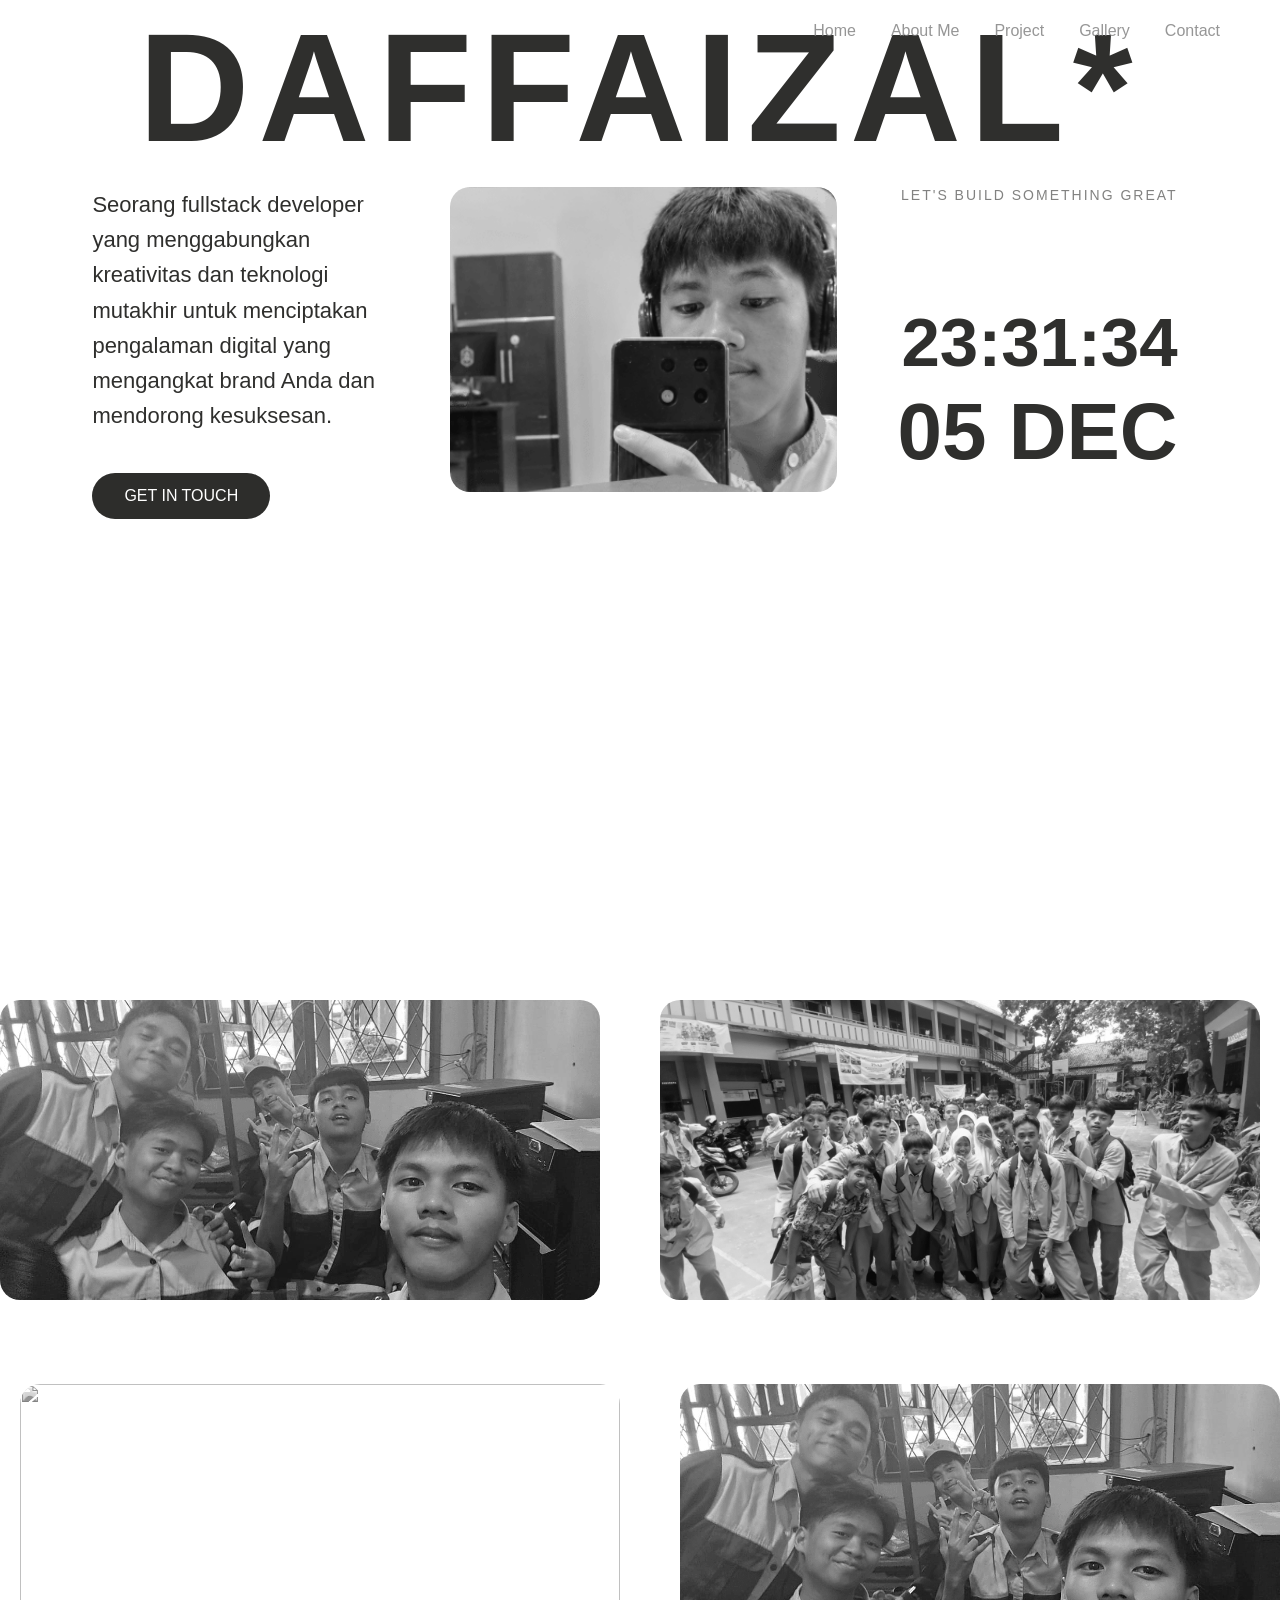
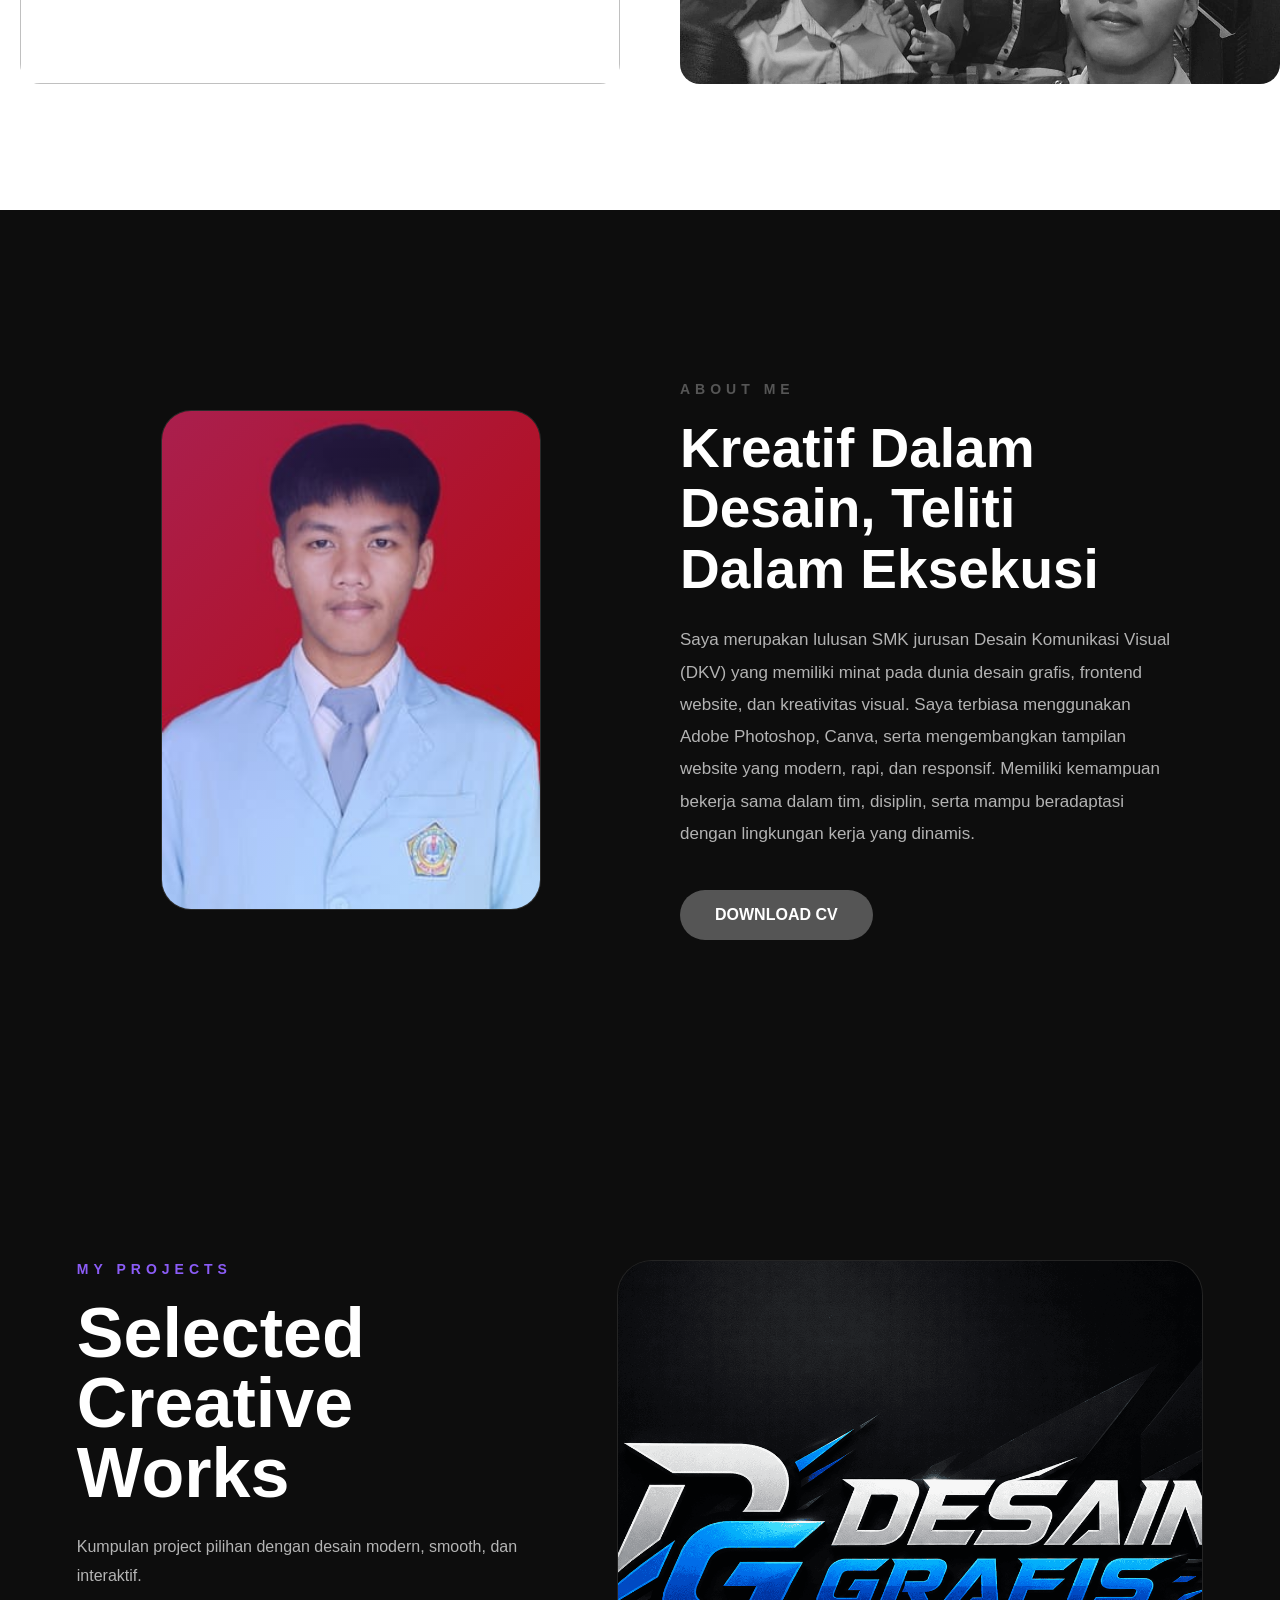
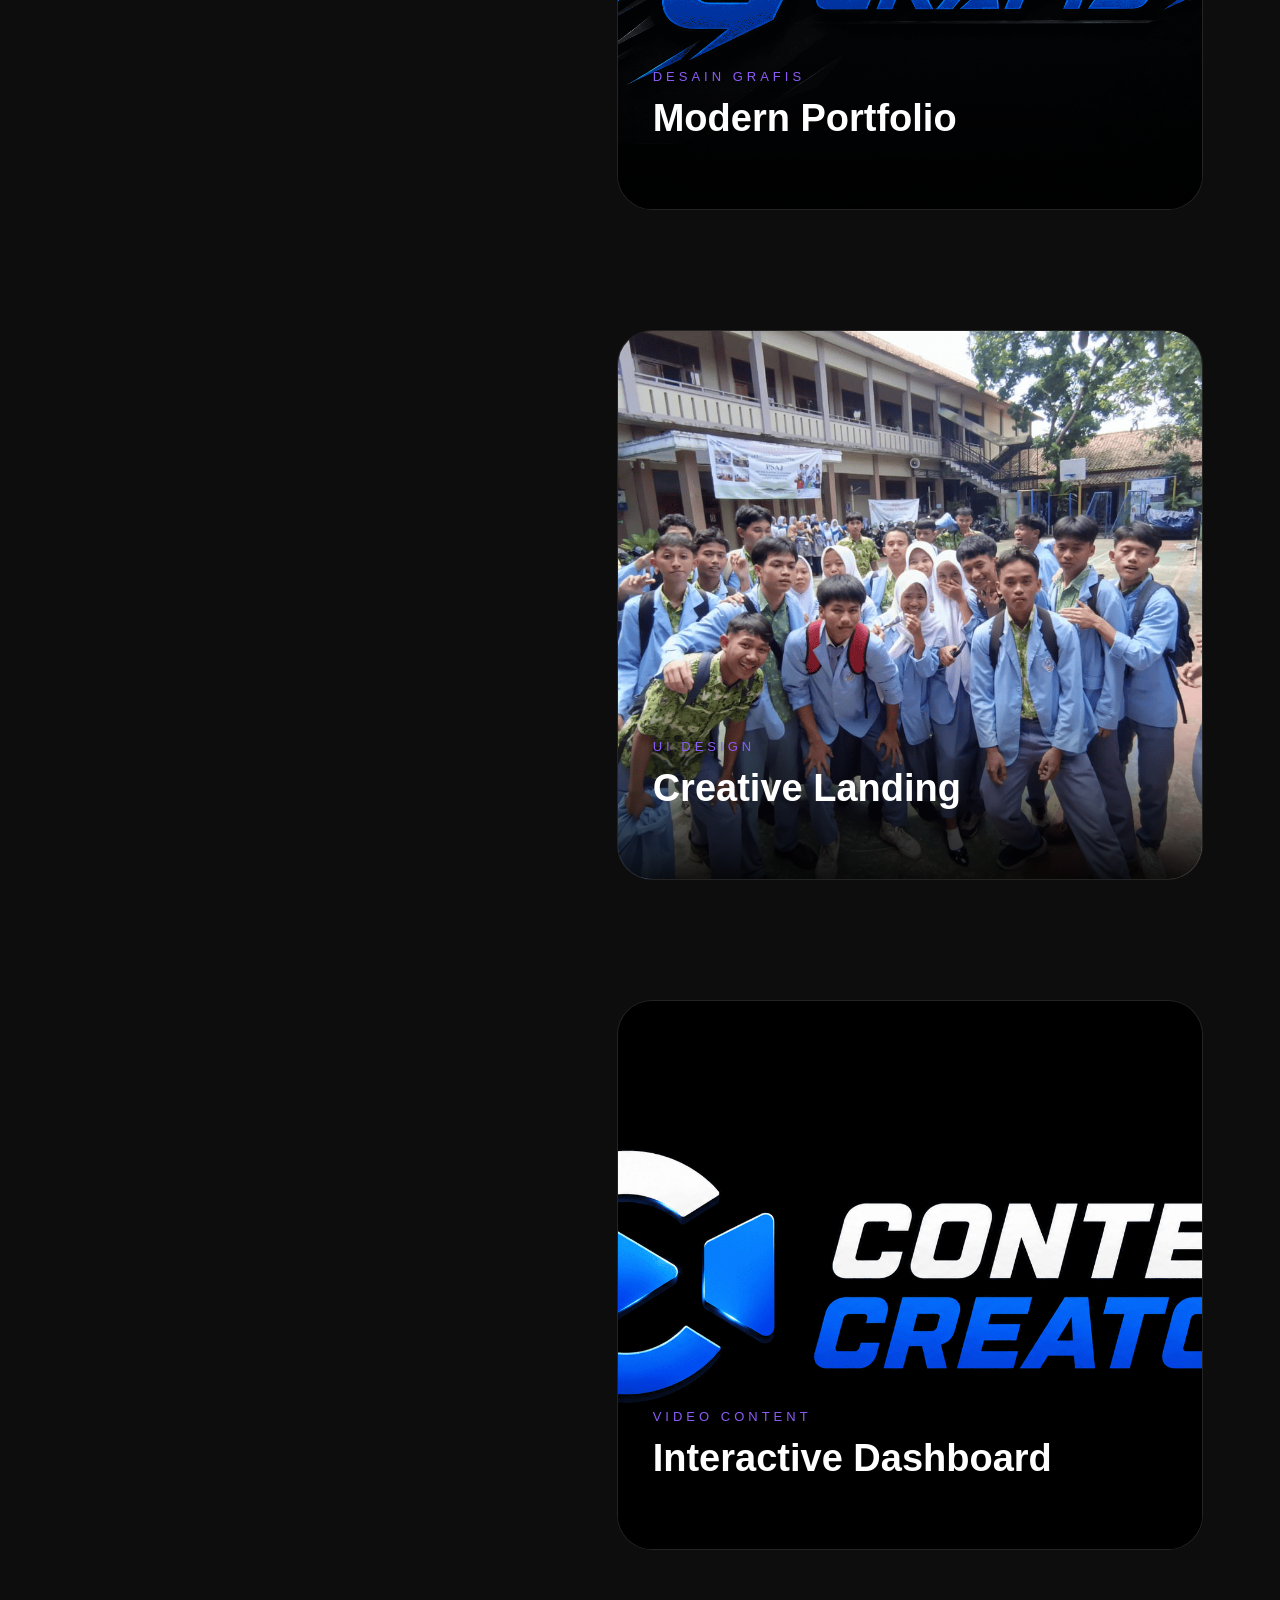
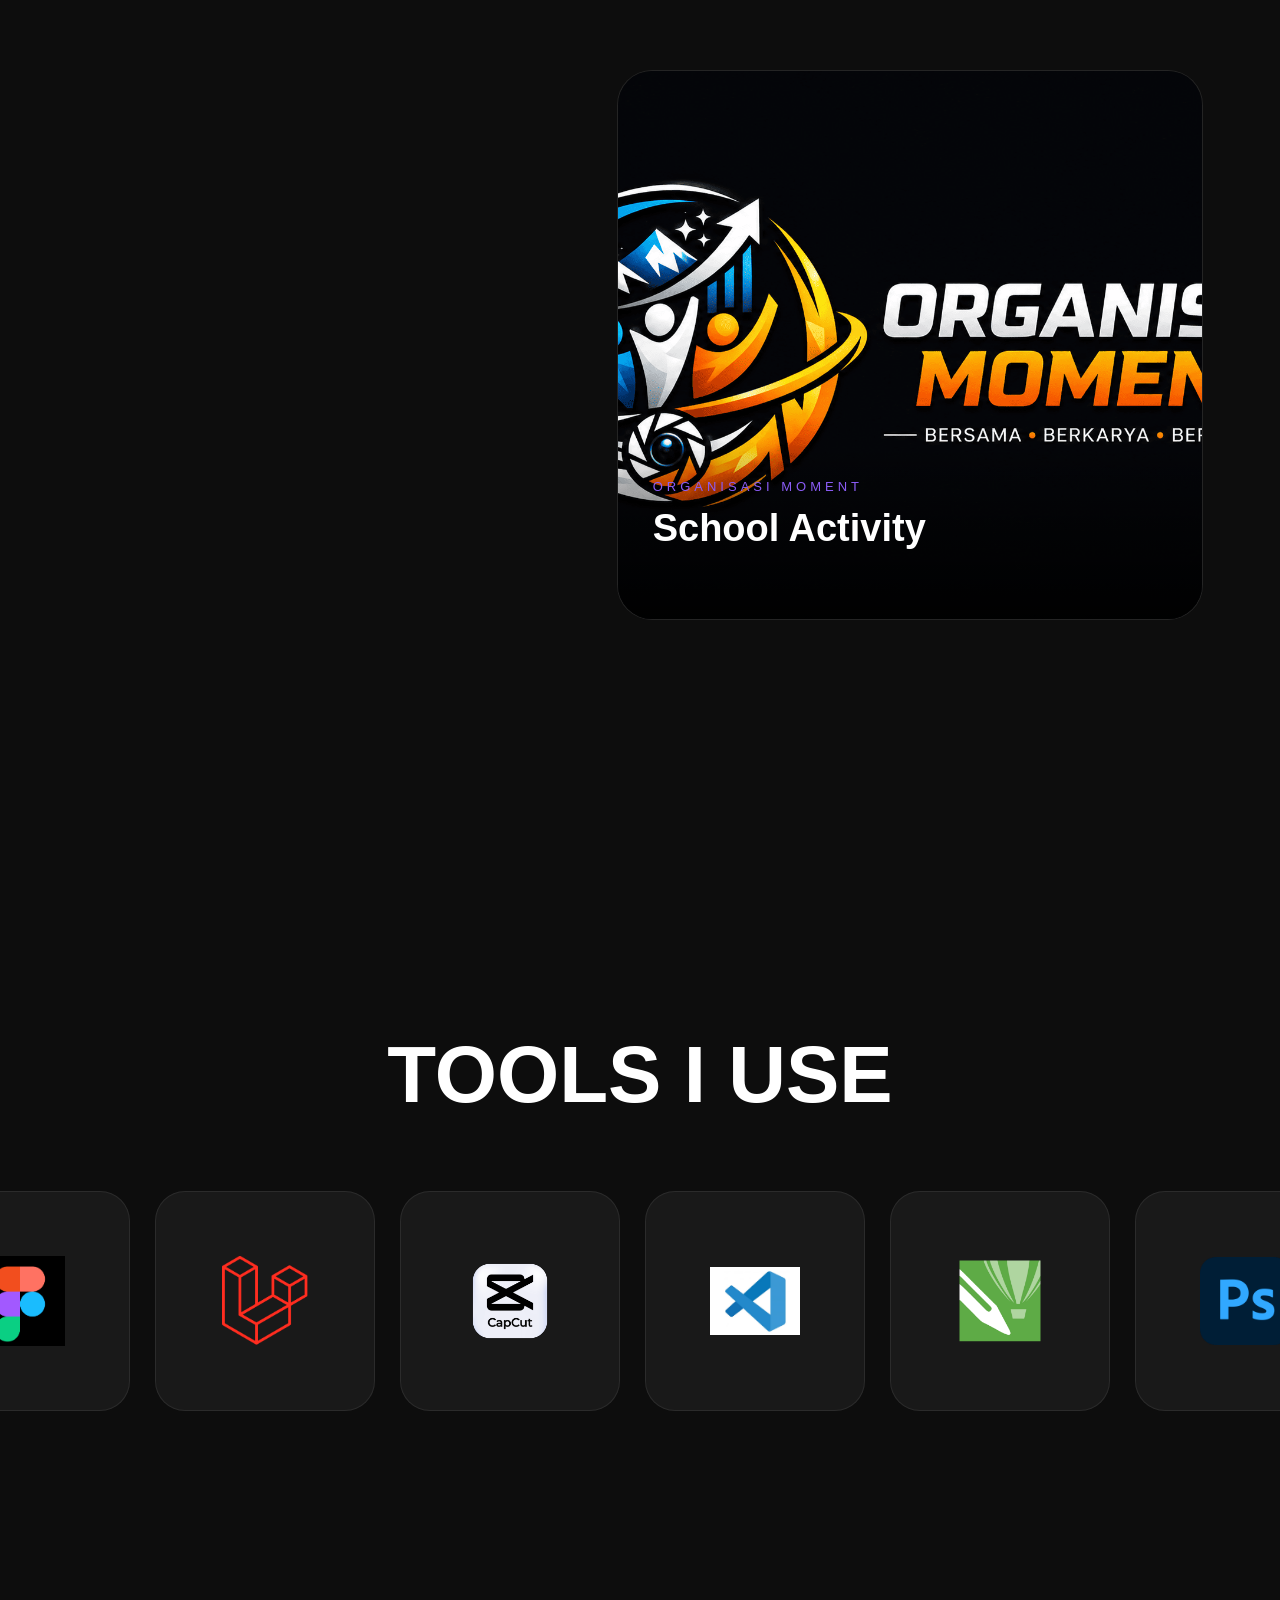
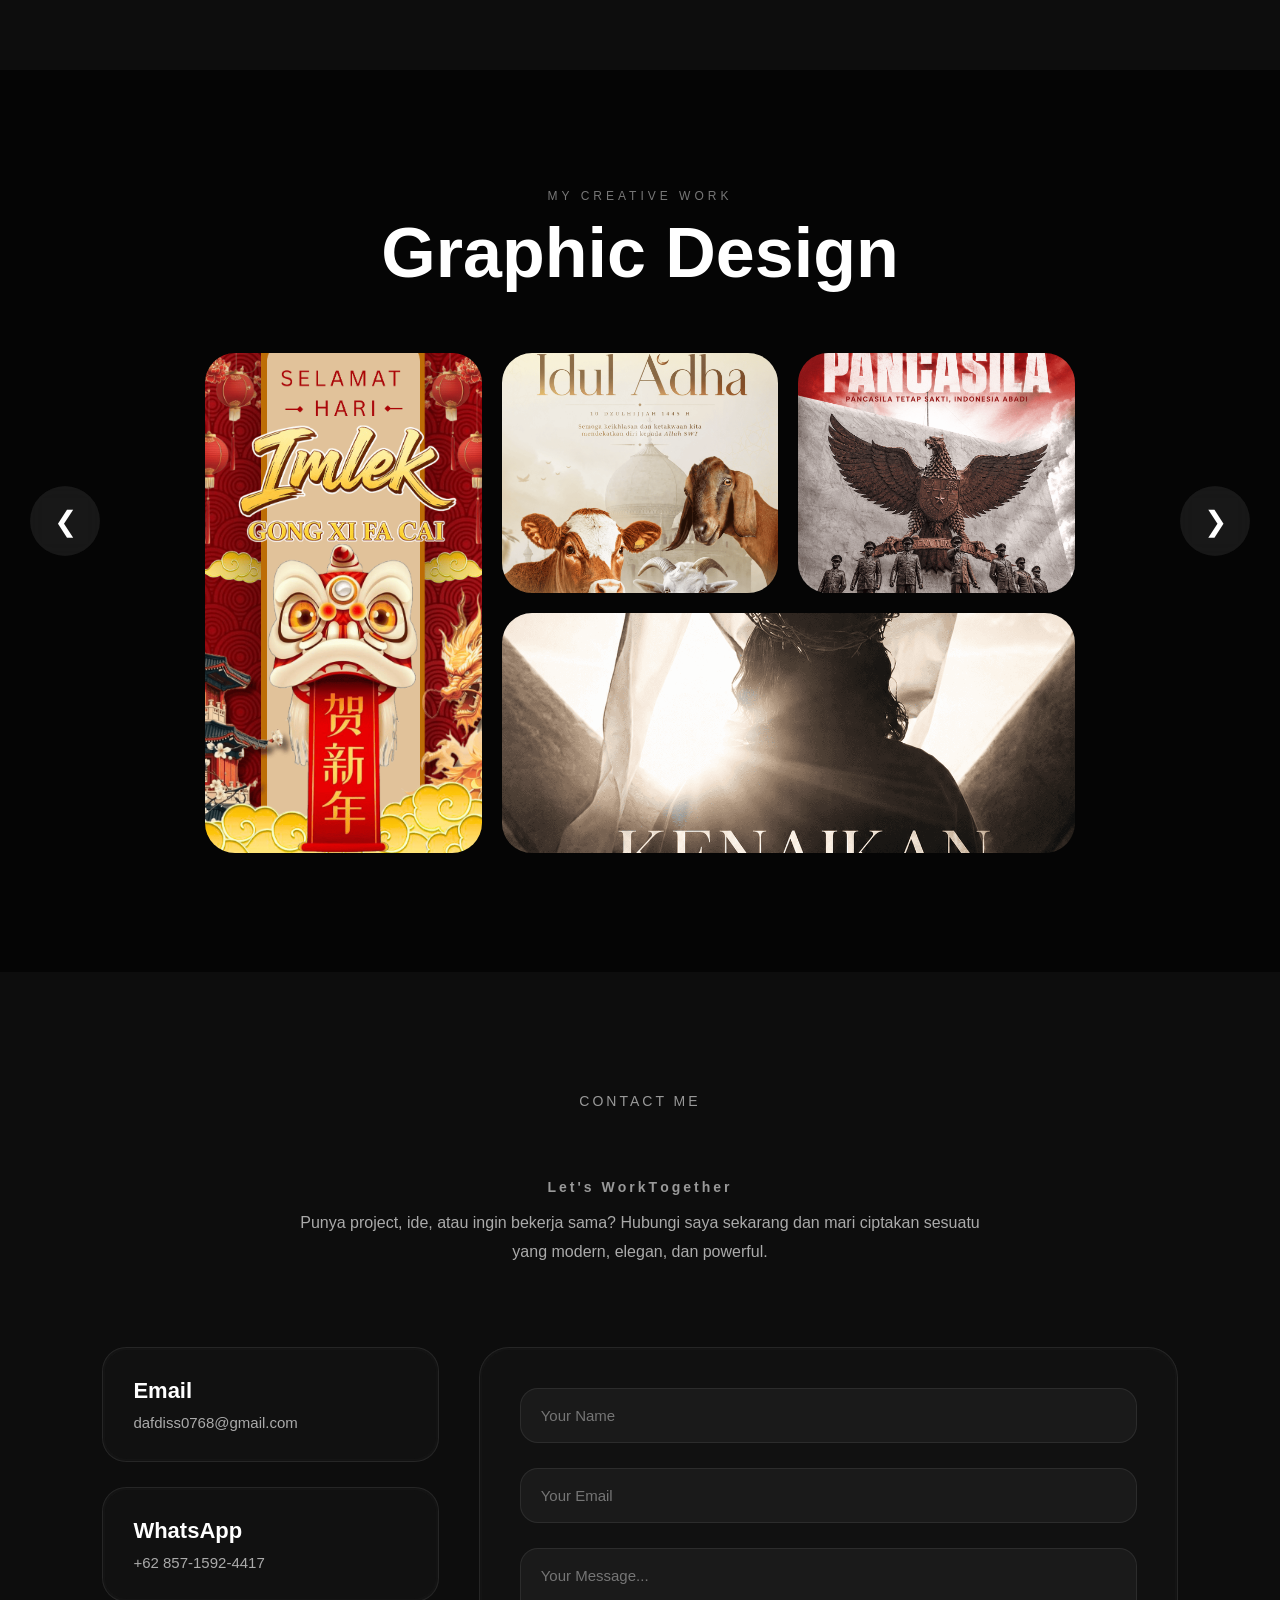
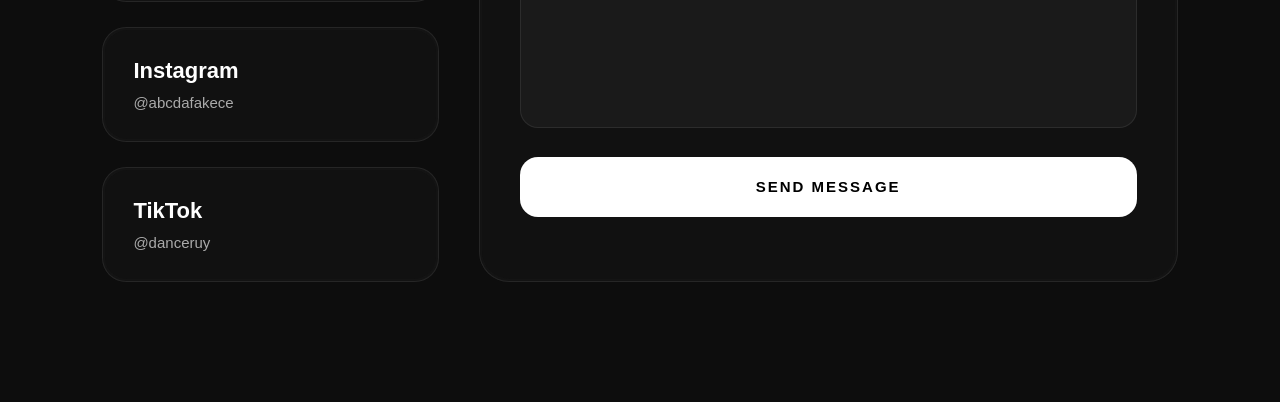
==== commit 56c78333: "index.html" ====
--- a/index.html
+++ b/index.html
@@ -7,19 +7,14 @@
 
   <title>Portfolio Hero</title>
 
-<!-- Google Analytics -->
-<script async src="https://www.googletagmanager.com/gtag/js?id=G-395310200"></script>
-
+<!-- Google tag (gtag.js) -->
+<script async src="https://www.googletagmanager.com/gtag/js?id=G-GF5D017249"></script>
 <script>
   window.dataLayer = window.dataLayer || [];
-
-  function gtag() {
-    dataLayer.push(arguments);
-  }
-
+  function gtag(){dataLayer.push(arguments);}
   gtag('js', new Date());
 
-  gtag('config', 'G-395310200');
+  gtag('config', 'G-GF5D017249');
 </script>
 
 
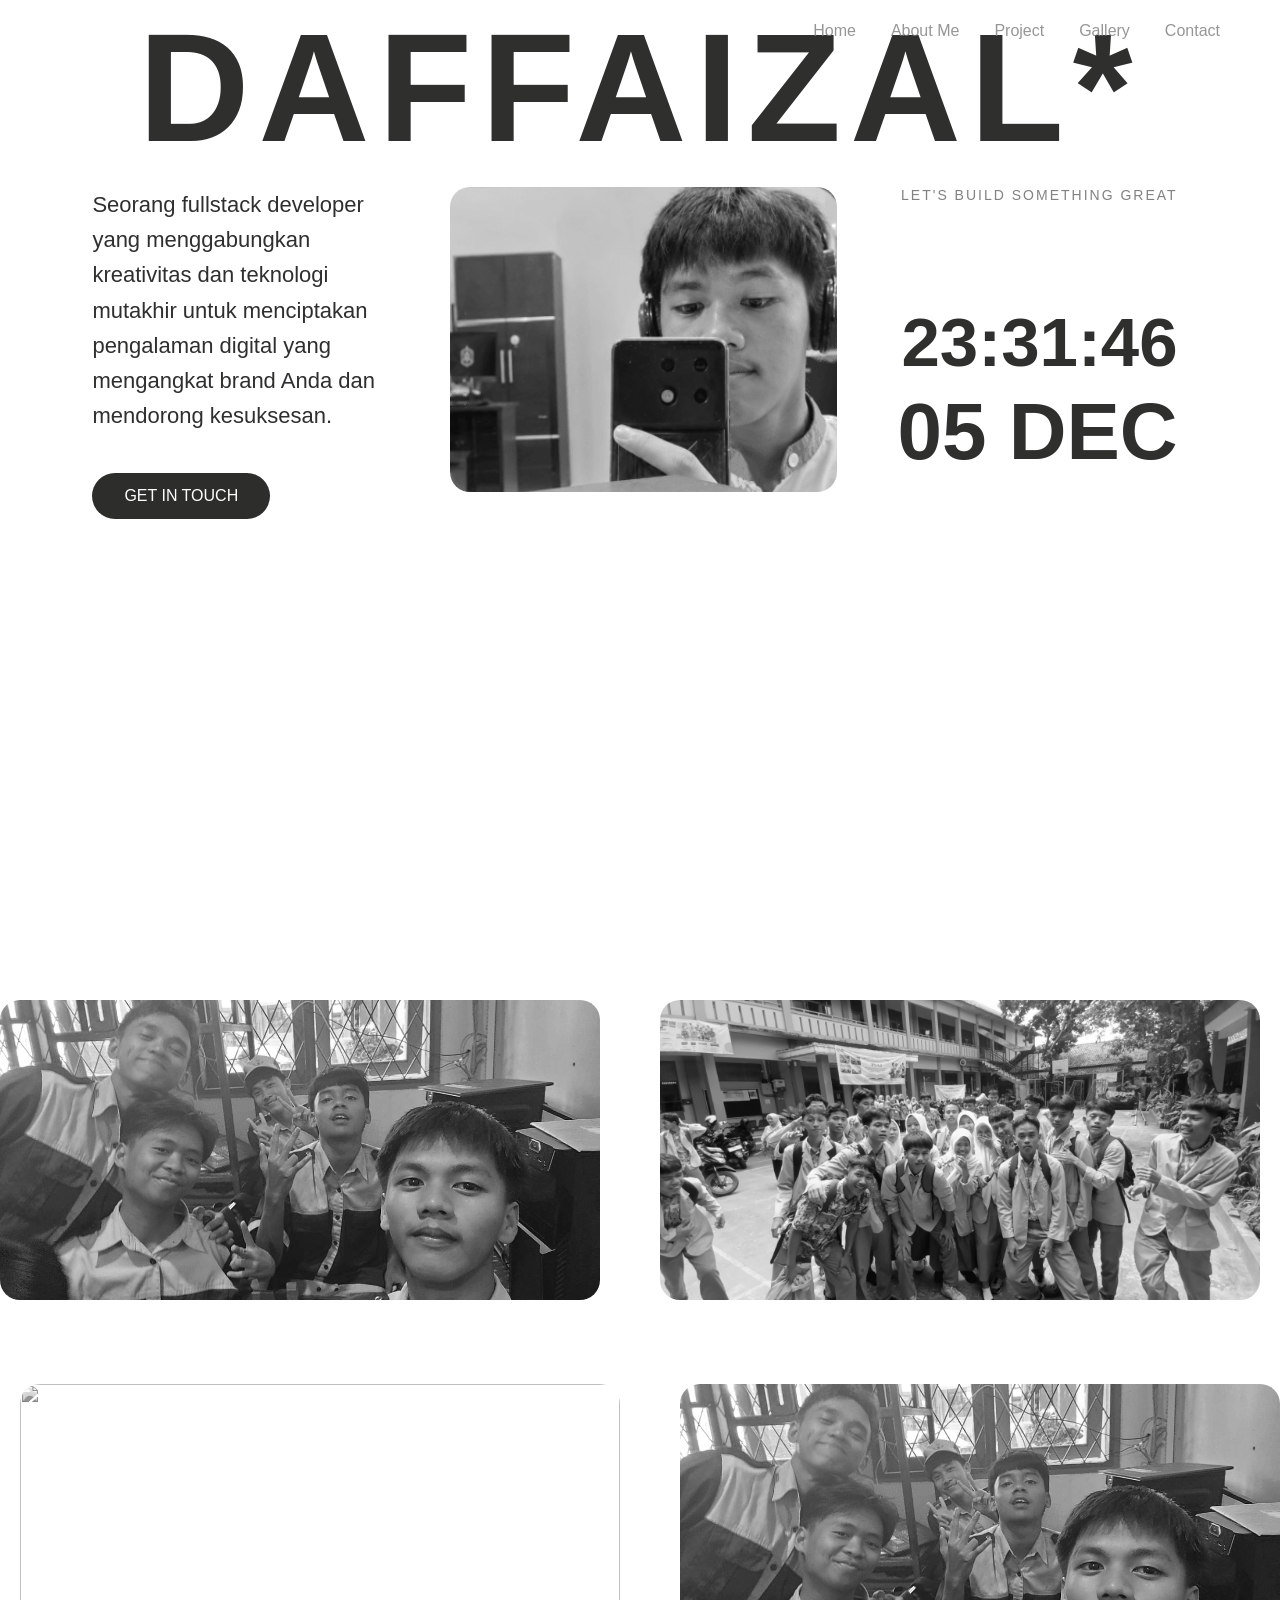
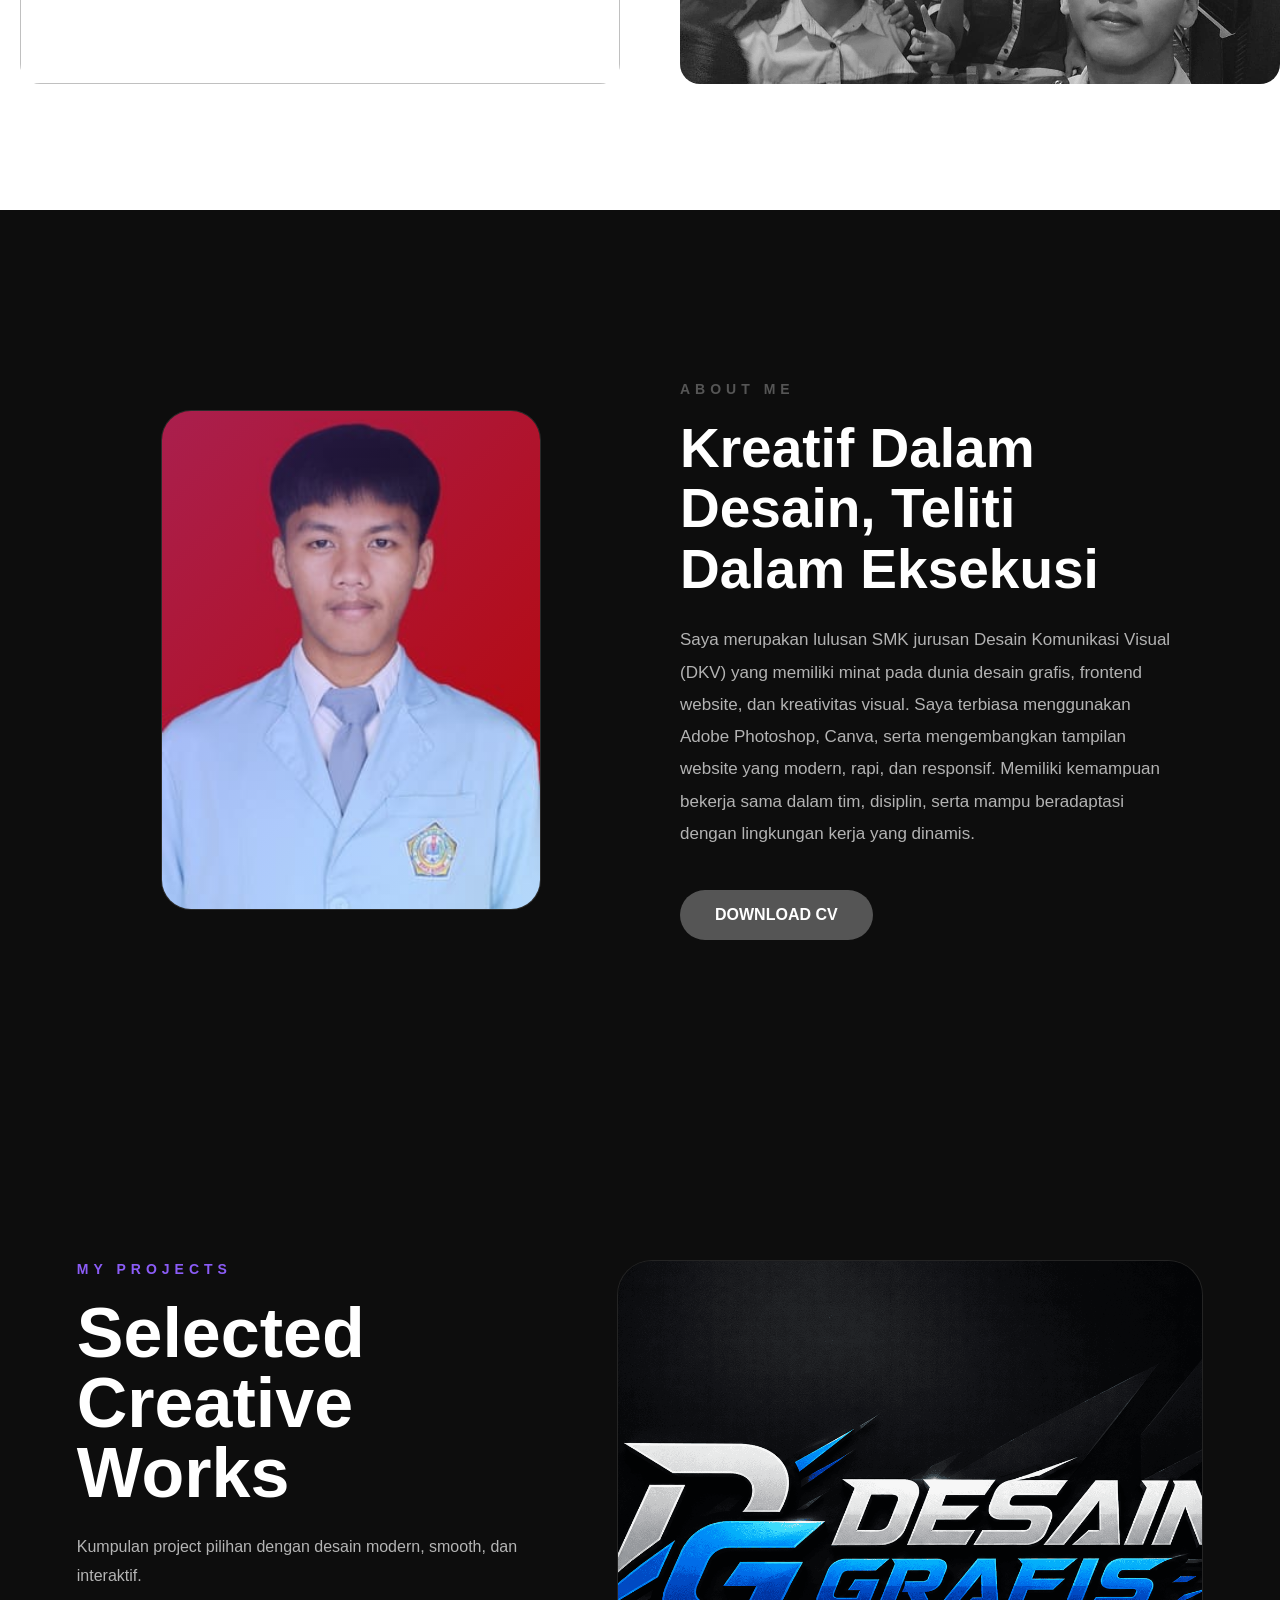
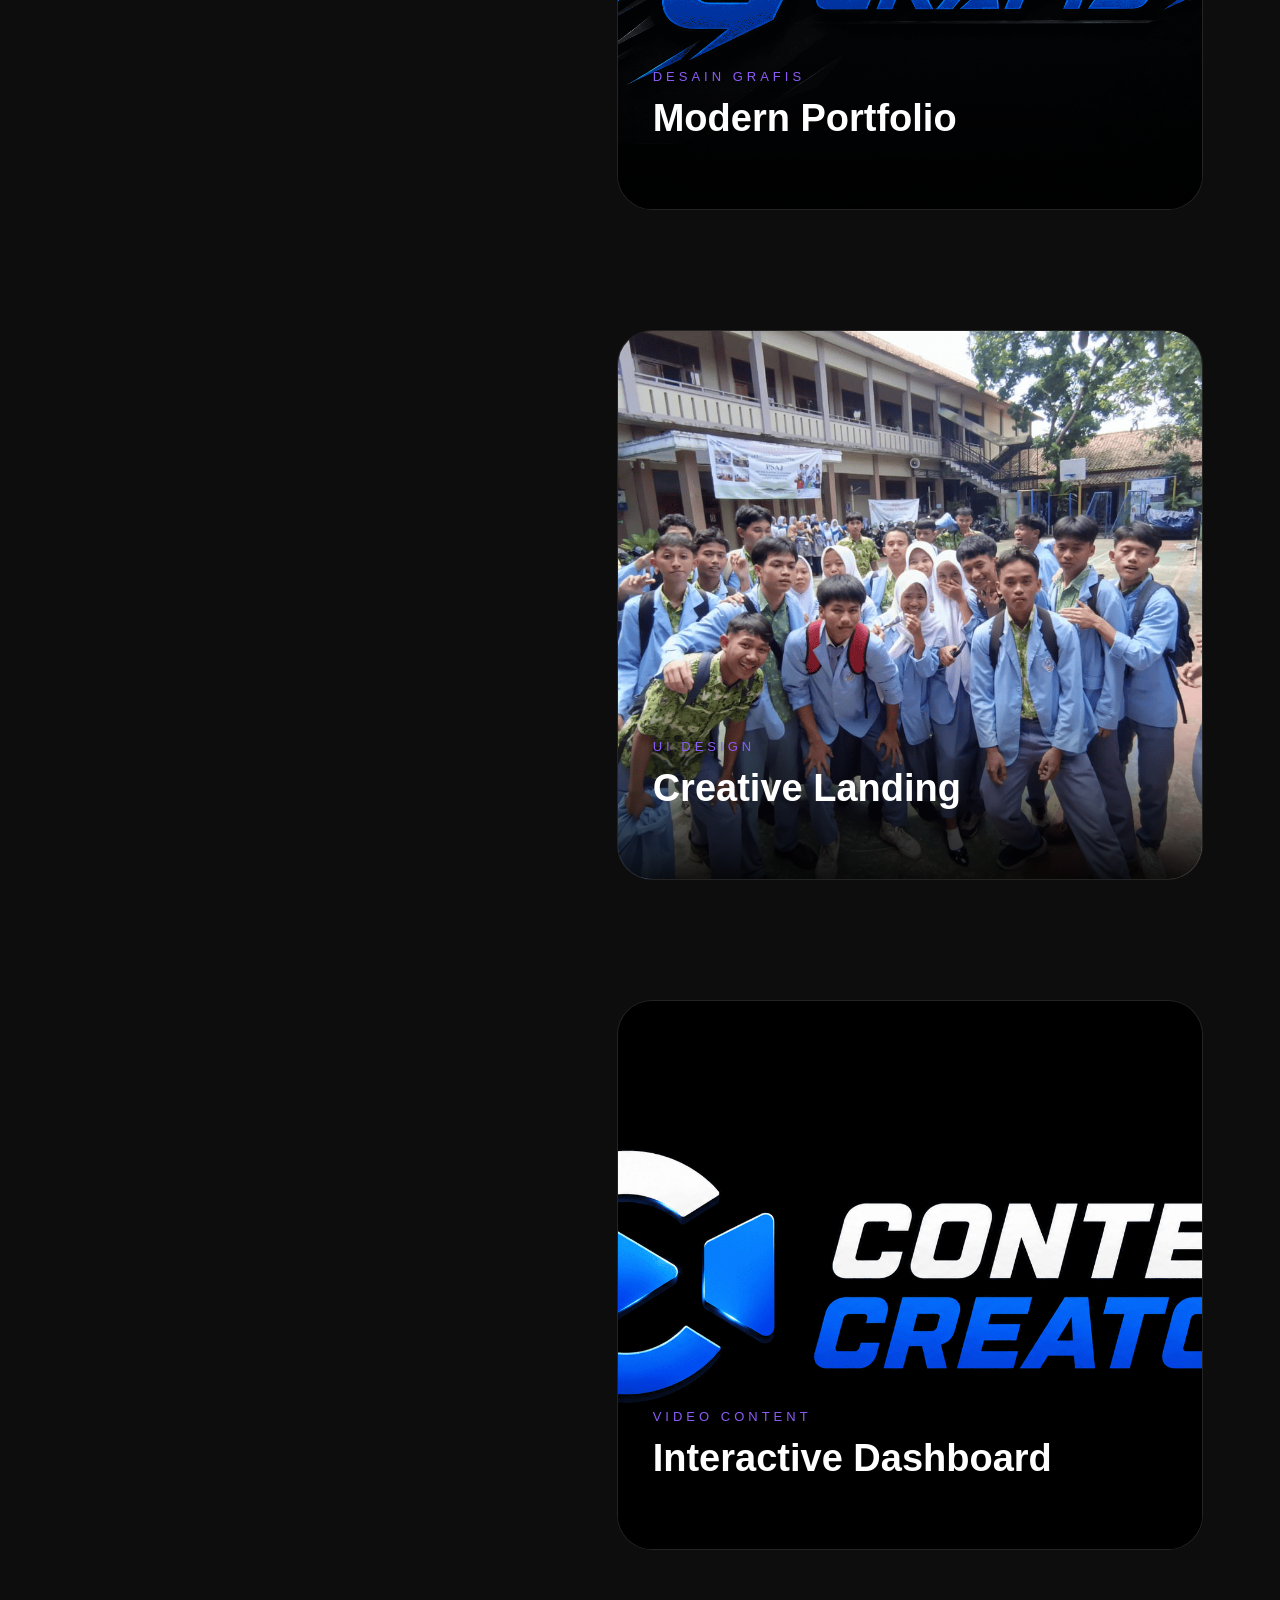
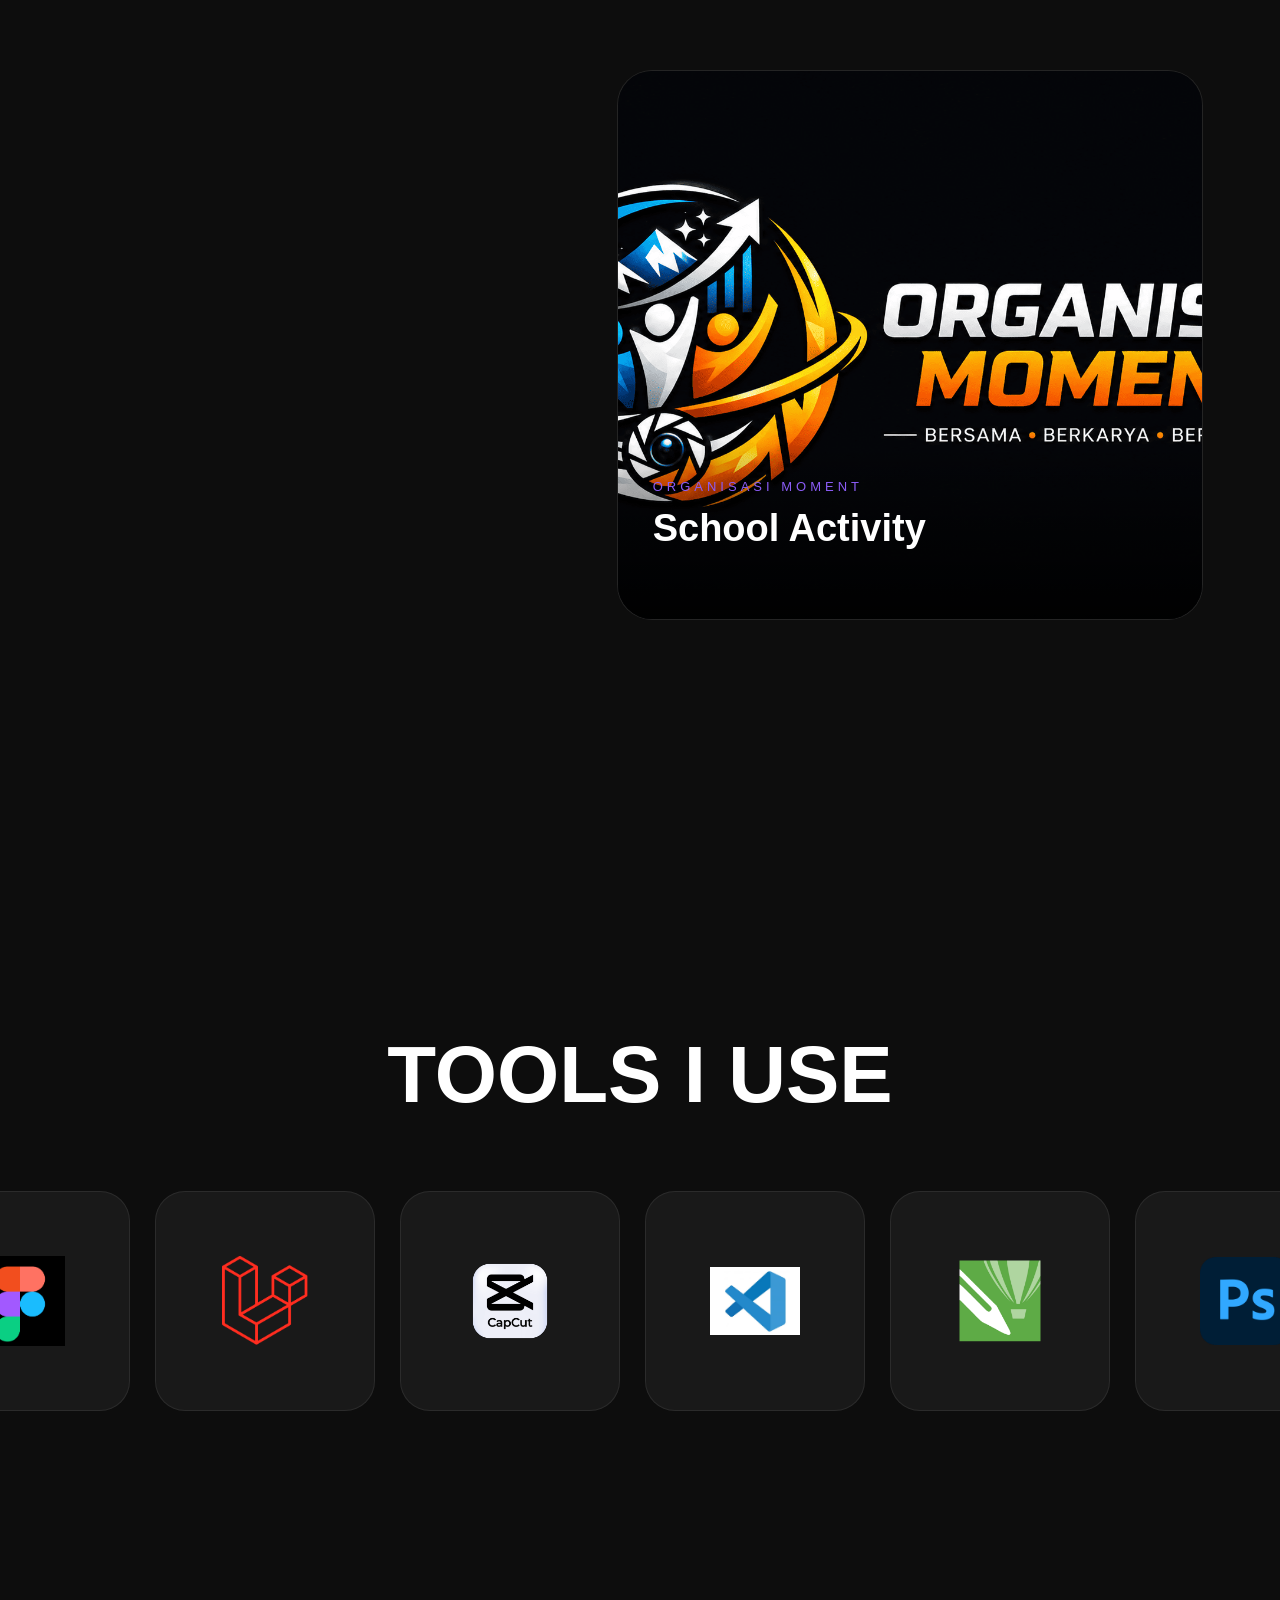
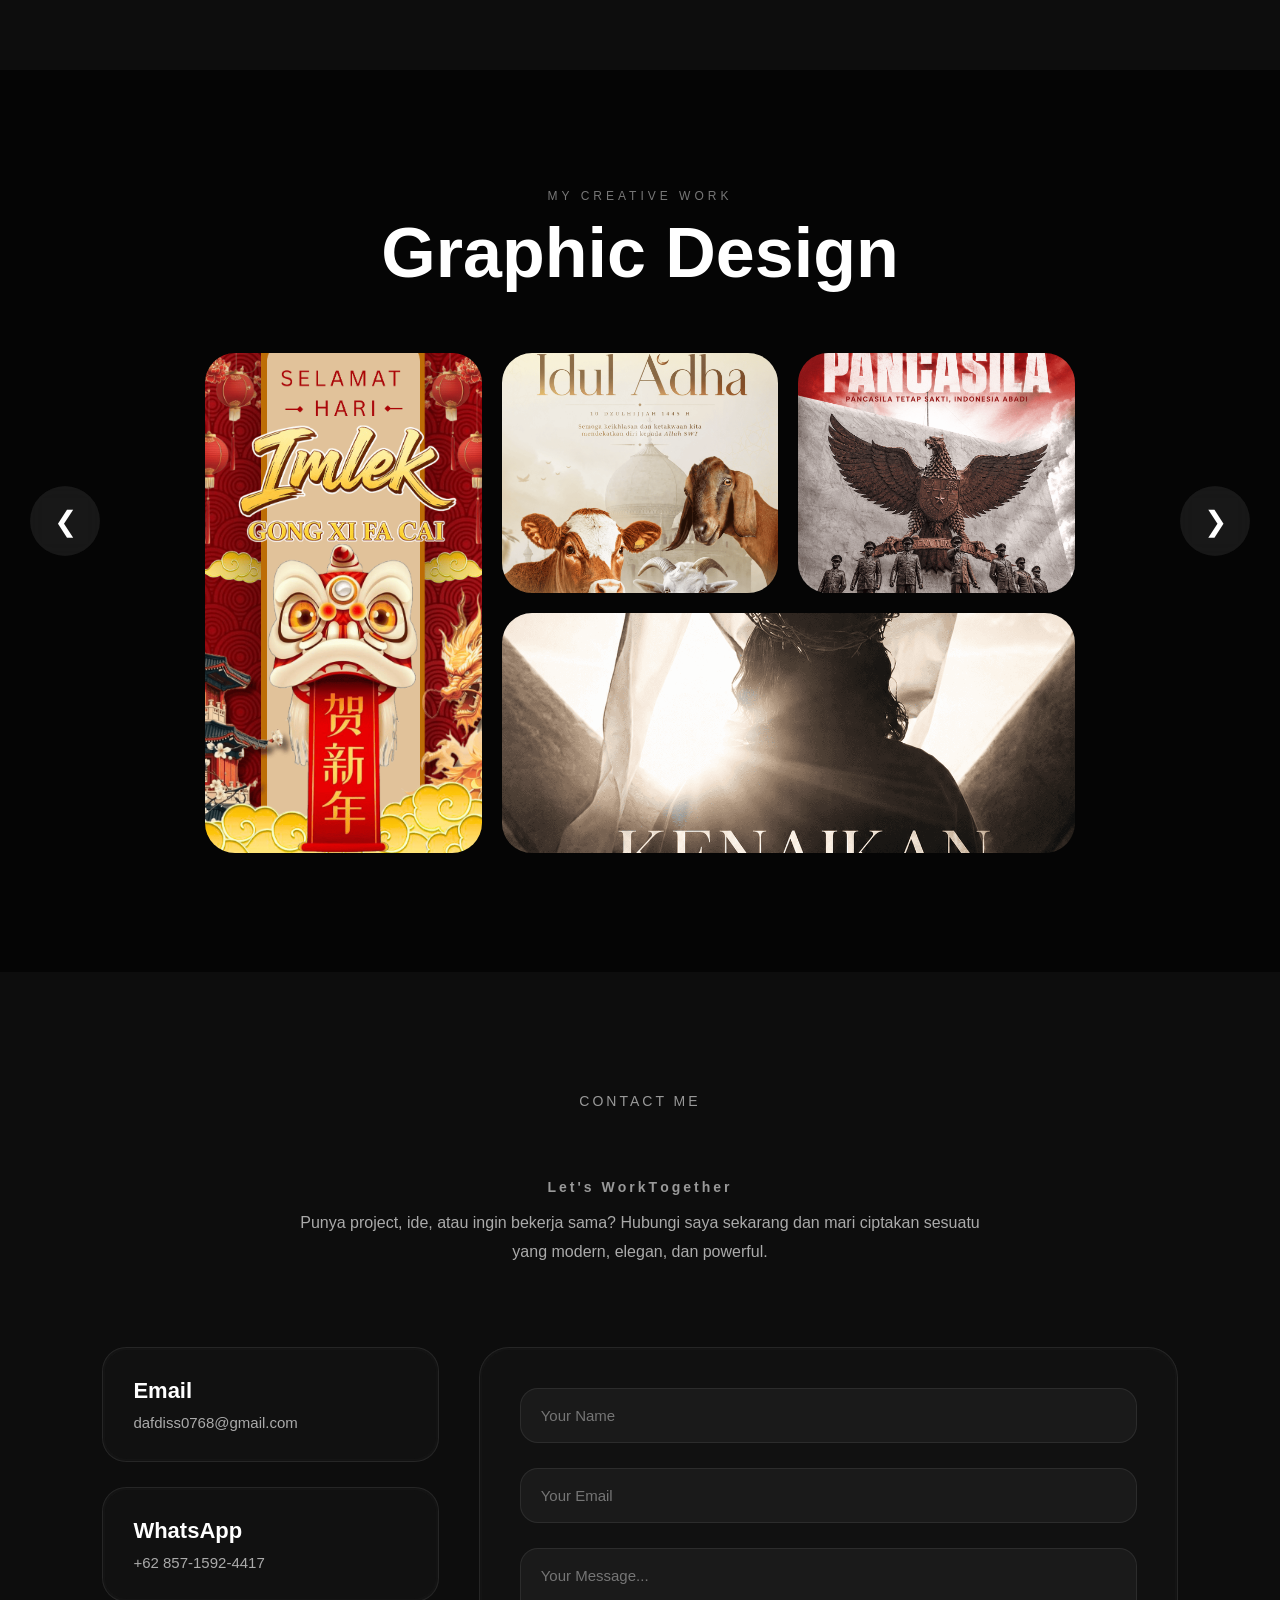
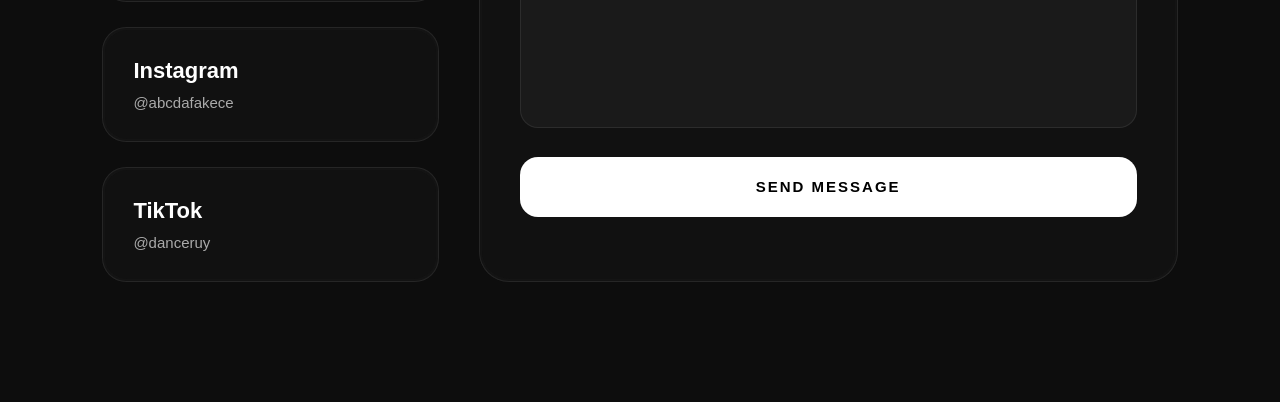
==== commit e5a6a4ee: "index.html" ====
--- a/index.html
+++ b/index.html
@@ -615,6 +615,26 @@
   <script src="./js/contack.js"></script>
   <script src="./js/index.js"></script>
 
+<script>
+
+  // HITUNG VISITOR HANYA DARI INDEX
+  let totalVisitor =
+    localStorage.getItem("portfolioVisitor");
+
+  if(!totalVisitor){
+    totalVisitor = 1;
+  } else {
+    totalVisitor++;
+  }
+
+  localStorage.setItem(
+    "portfolioVisitor",
+    totalVisitor
+  );
+
+</script>
+
+
 </body>
 
 </html>
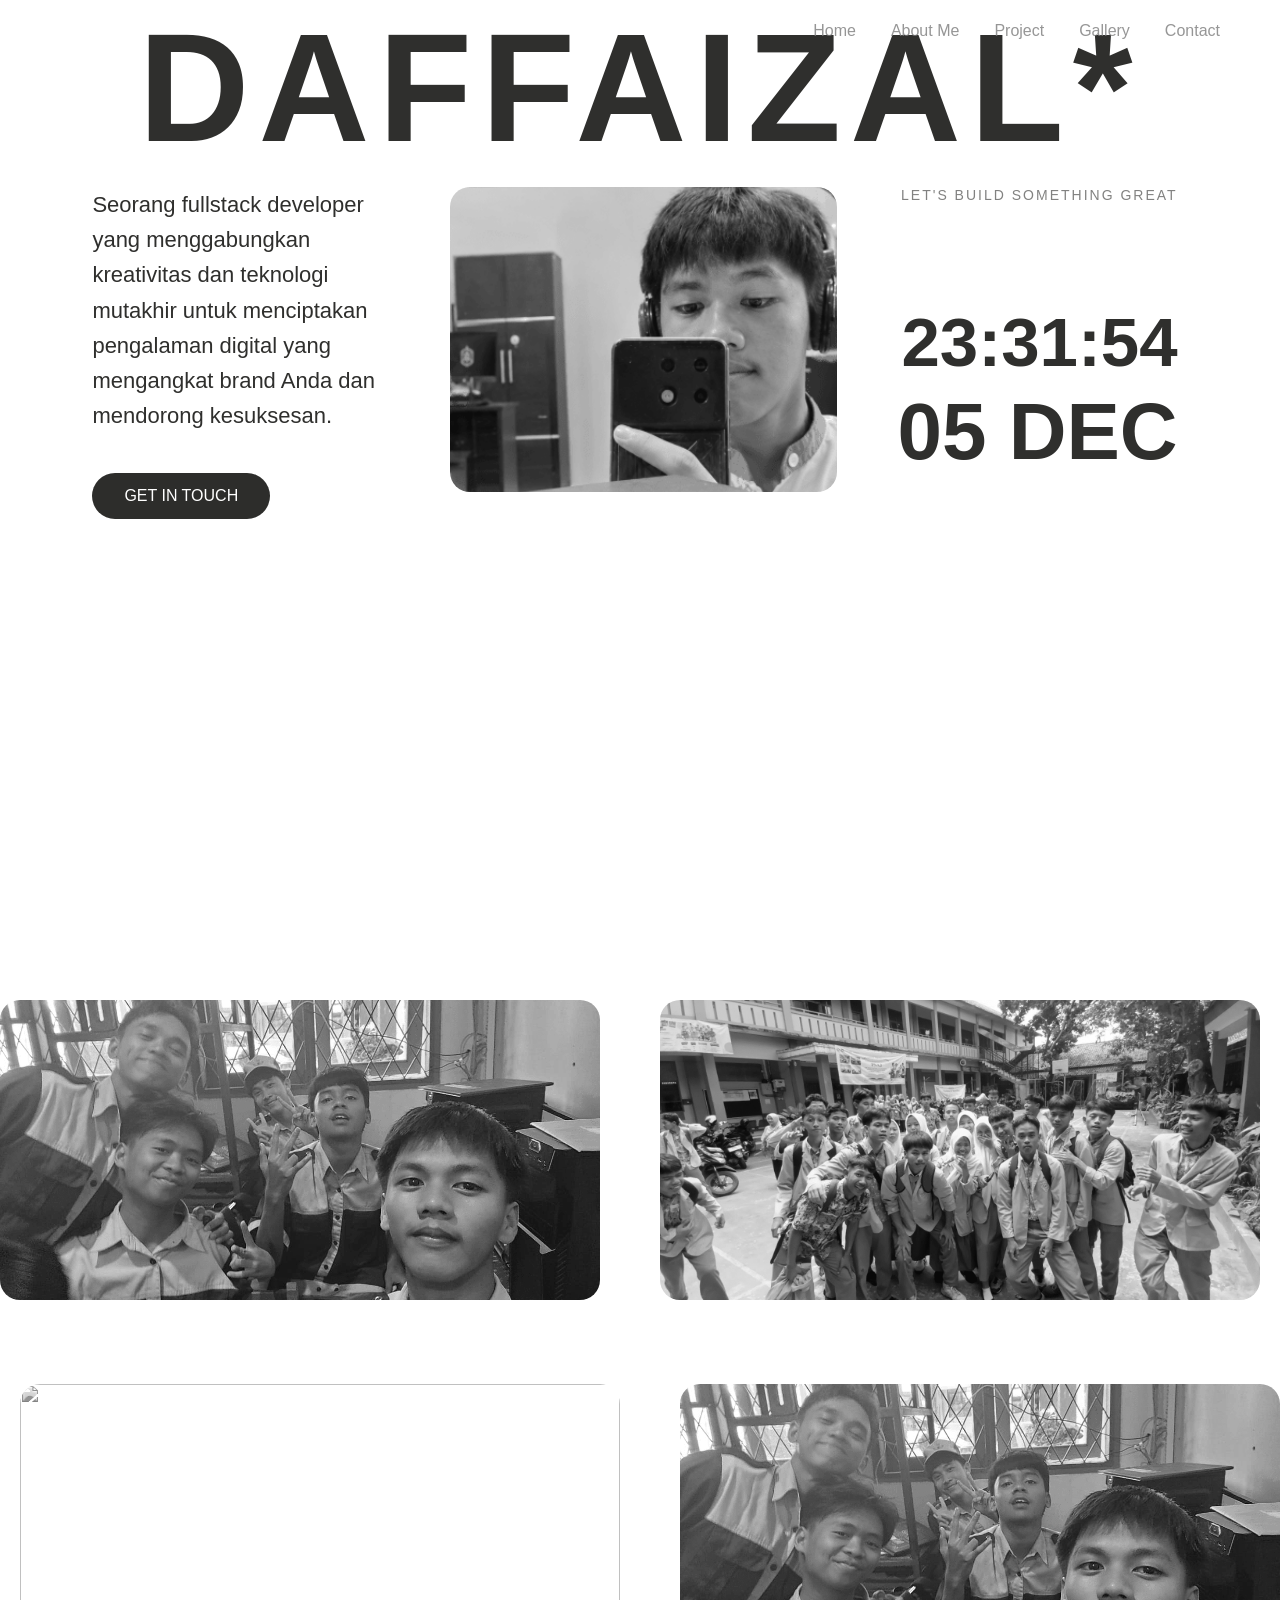
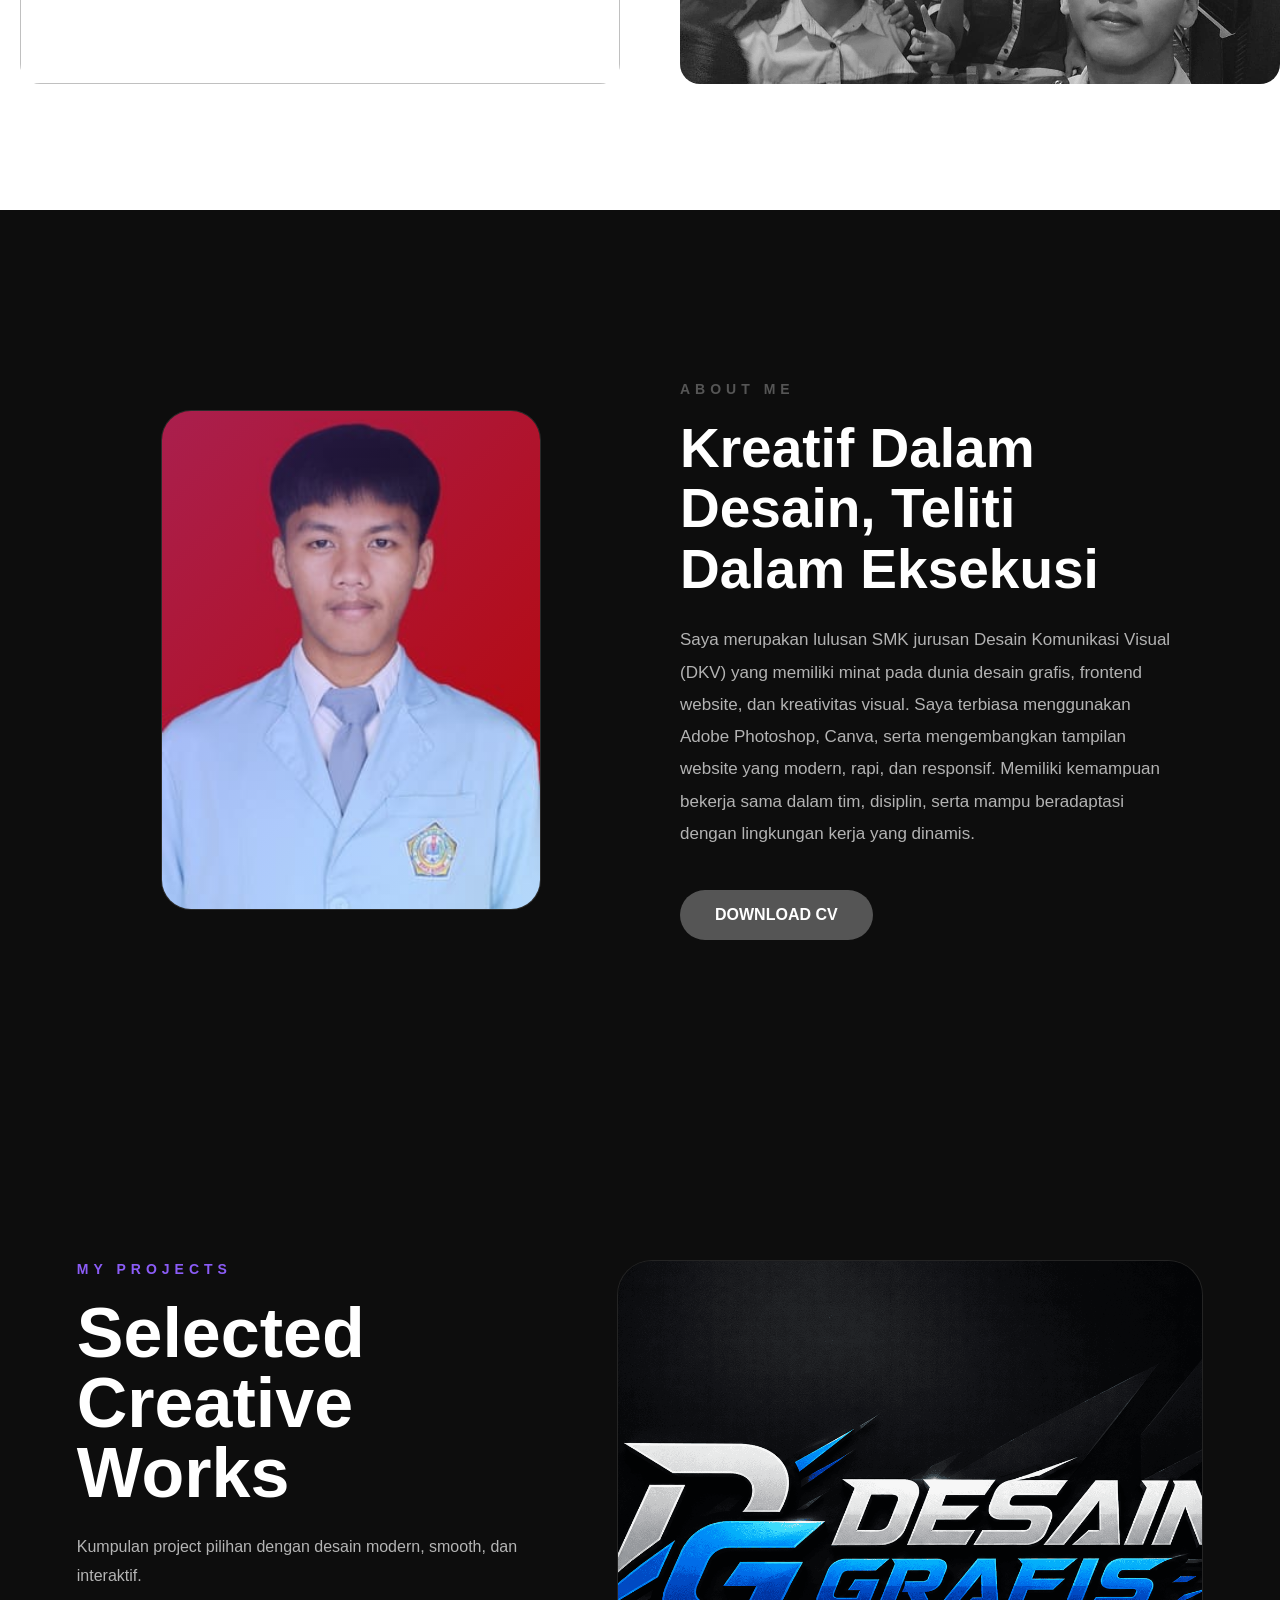
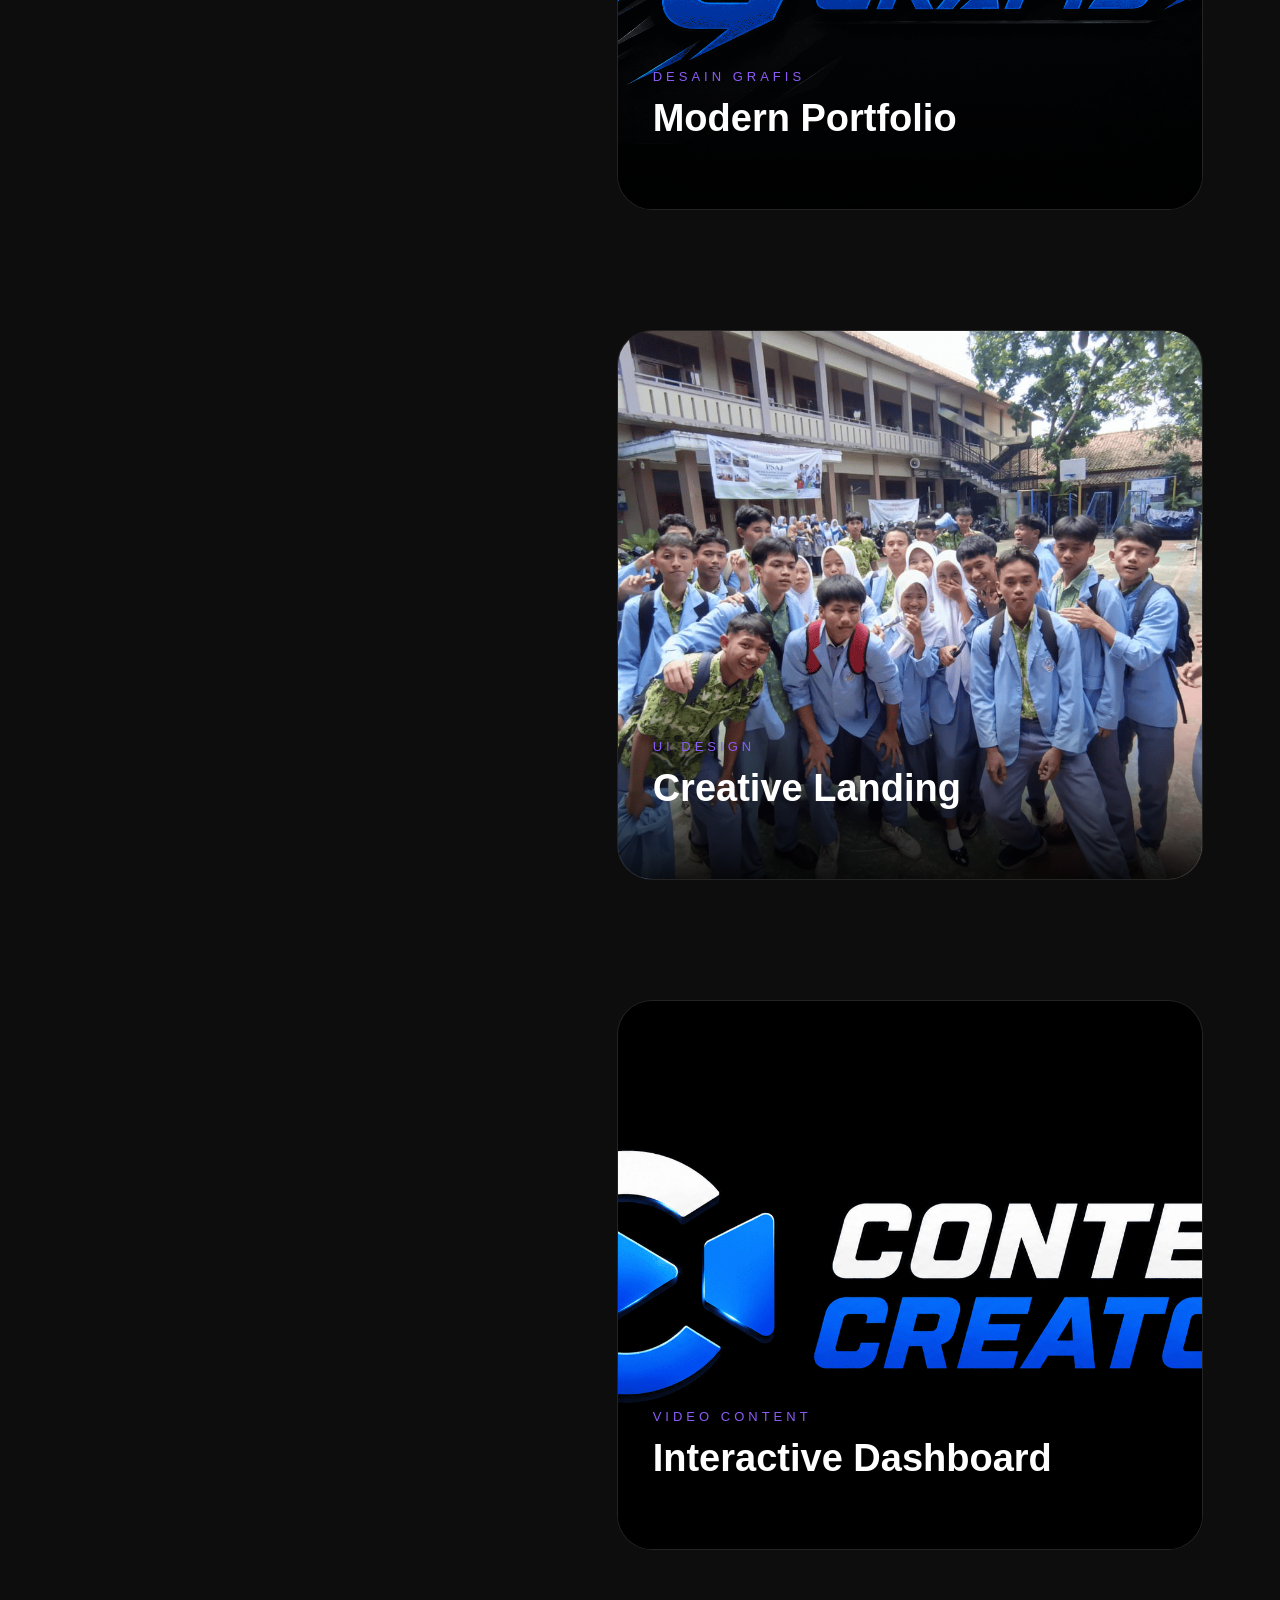
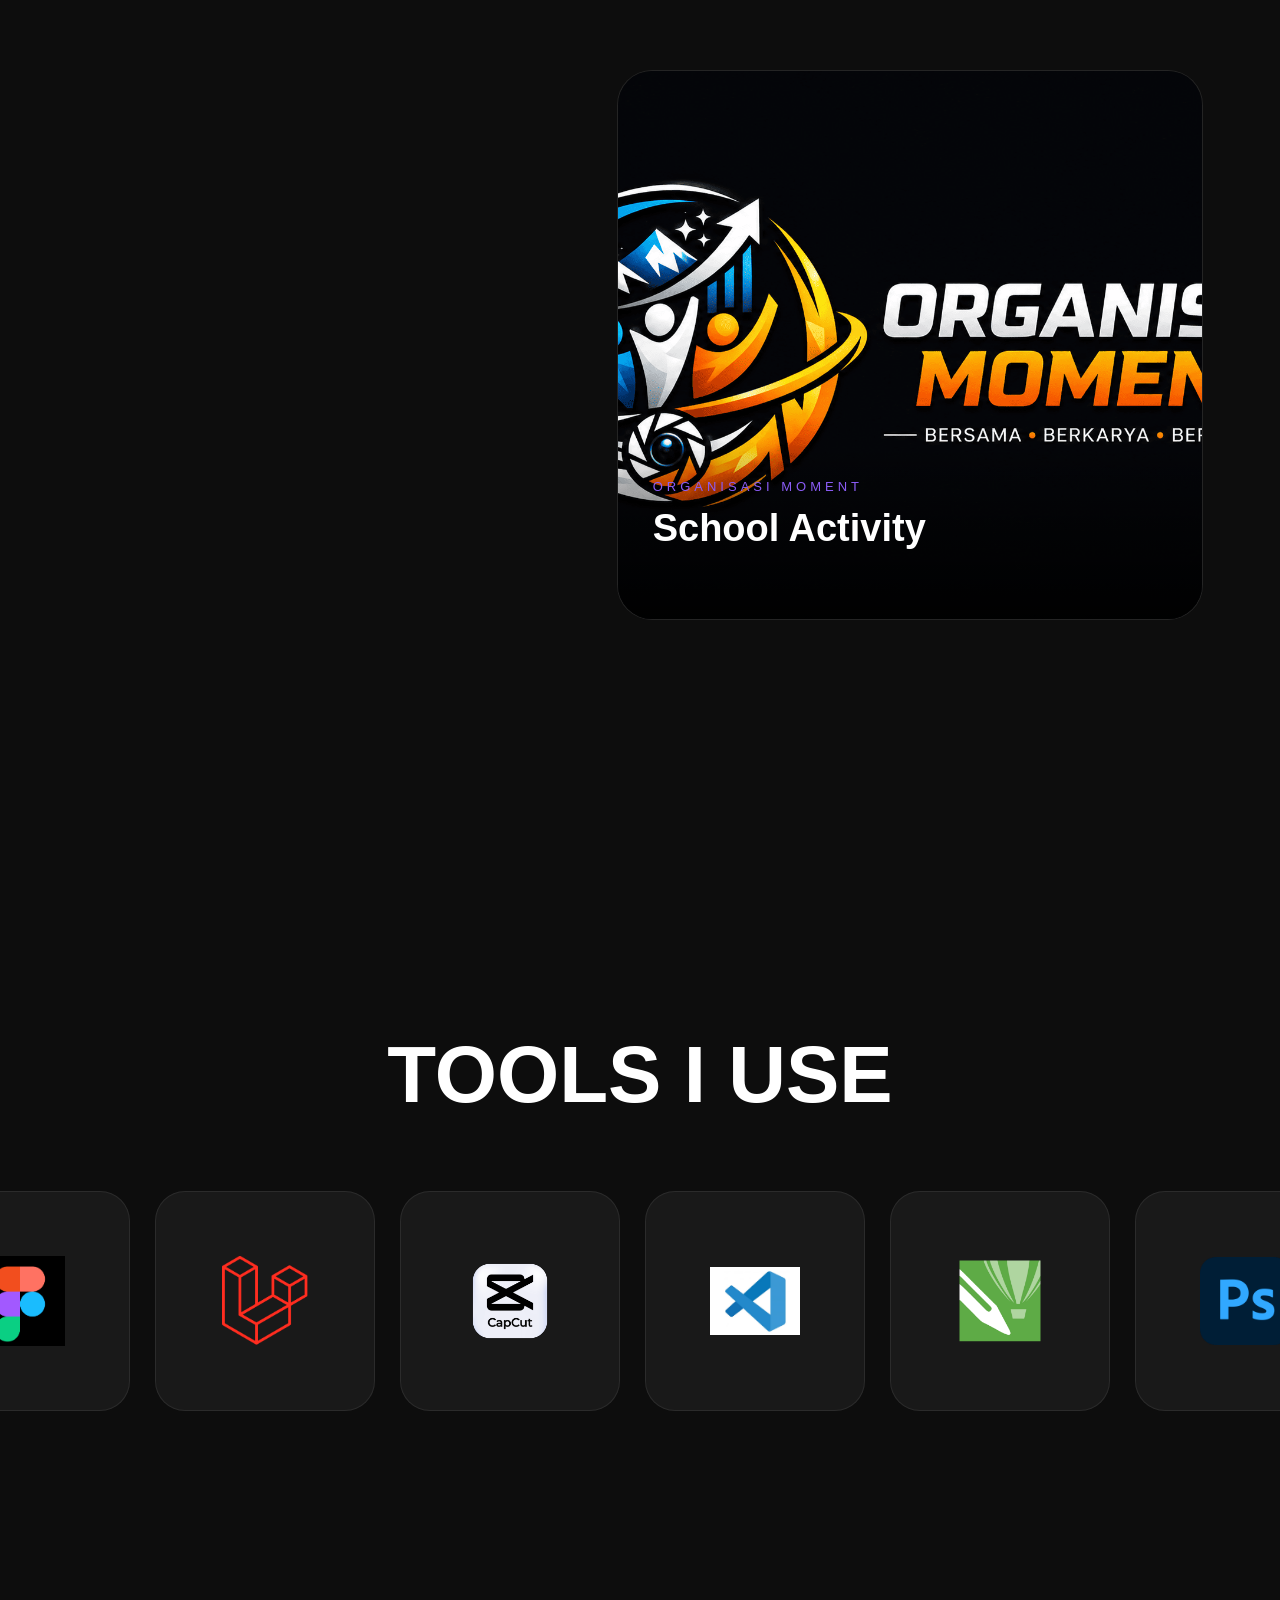
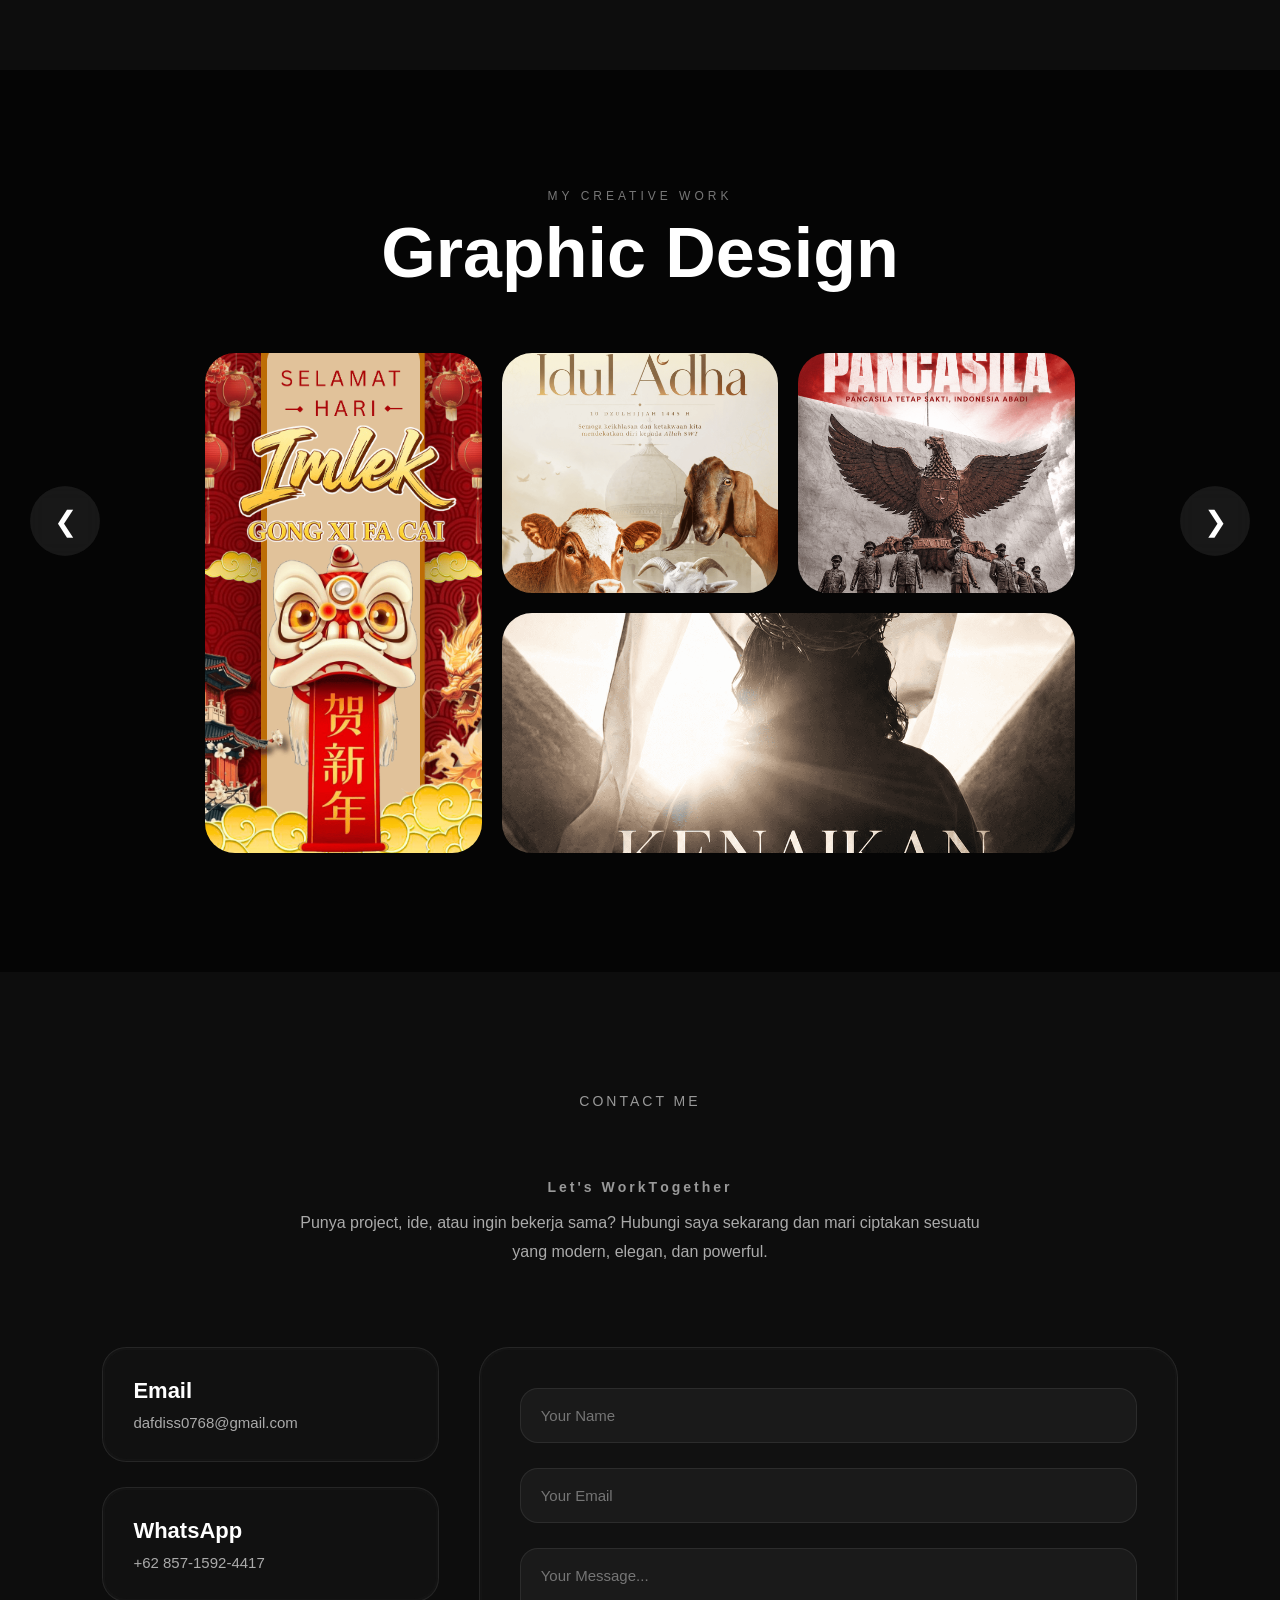
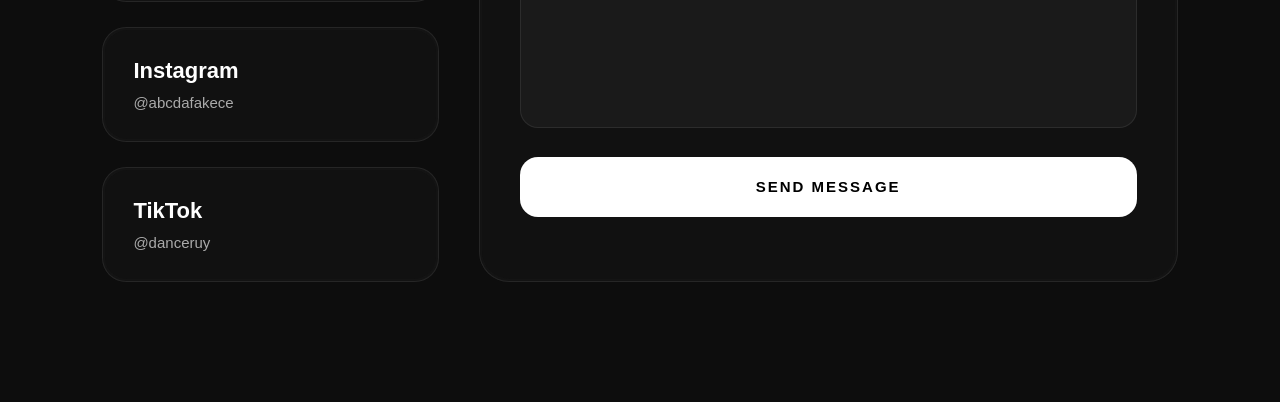
==== commit 5fc36a1d: "Update index.html" ====
--- a/index.html
+++ b/index.html
@@ -634,6 +634,143 @@
 
 </script>
 
+<script>
+
+  // CEGAH DOUBLE HIT
+  const sudahVisit =
+    sessionStorage.getItem("sudahVisit");
+
+  if(!sudahVisit){
+
+    sessionStorage.setItem(
+      "sudahVisit",
+      "true"
+    );
+
+    // =========================
+    // TOTAL VISITOR
+    // =========================
+
+    let total =
+      localStorage.getItem("portfolioVisitor") || 0;
+
+    total++;
+
+    localStorage.setItem(
+      "portfolioVisitor",
+      total
+    );
+
+    // =========================
+    // DETEKSI DEVICE
+    // =========================
+
+    const userAgent =
+      navigator.userAgent;
+
+    let perangkat =
+      "💻 Komputer";
+
+    if(/Android|iPhone|iPad|iPod/i.test(userAgent)){
+
+      perangkat =
+        "📱 HP";
+
+    }
+
+    // =========================
+    // DETEKSI BROWSER
+    // =========================
+
+    let browser =
+      "Browser Tidak Diketahui";
+
+    if(userAgent.includes("SamsungBrowser")){
+
+      browser =
+        "Samsung Internet";
+
+    }
+    else if(userAgent.includes("Edg")){
+
+      browser =
+        "Microsoft Edge";
+
+    }
+    else if(userAgent.includes("OPR")){
+
+      browser =
+        "Opera";
+
+    }
+    else if(userAgent.includes("Firefox")){
+
+      browser =
+        "Firefox";
+
+    }
+    else if(userAgent.includes("Chrome")){
+
+      browser =
+        "Google Chrome";
+
+    }
+    else if(userAgent.includes("Safari")){
+
+      browser =
+        "Safari";
+
+    }
+
+    // =========================
+    // AMBIL LOG LAMA
+    // =========================
+
+    let logs =
+      JSON.parse(
+        localStorage.getItem("visitorLogs")
+      ) || [];
+
+    // =========================
+    // DATA BARU
+    // =========================
+
+    const sekarang =
+      new Date();
+
+    const visitorBaru = {
+
+      perangkat: perangkat,
+
+      browser: browser,
+
+      tanggal:
+        sekarang.toLocaleDateString("id-ID"),
+
+      waktu:
+        sekarang.toLocaleTimeString("id-ID")
+
+    };
+
+    // MASUKIN KE LIST
+    logs.unshift(visitorBaru);
+
+    // BATASI 50 LOG
+    if(logs.length > 50){
+
+      logs.pop();
+
+    }
+
+    // SIMPAN
+    localStorage.setItem(
+      "visitorLogs",
+      JSON.stringify(logs)
+    );
+
+  }
+
+</script>
 
 </body>
 
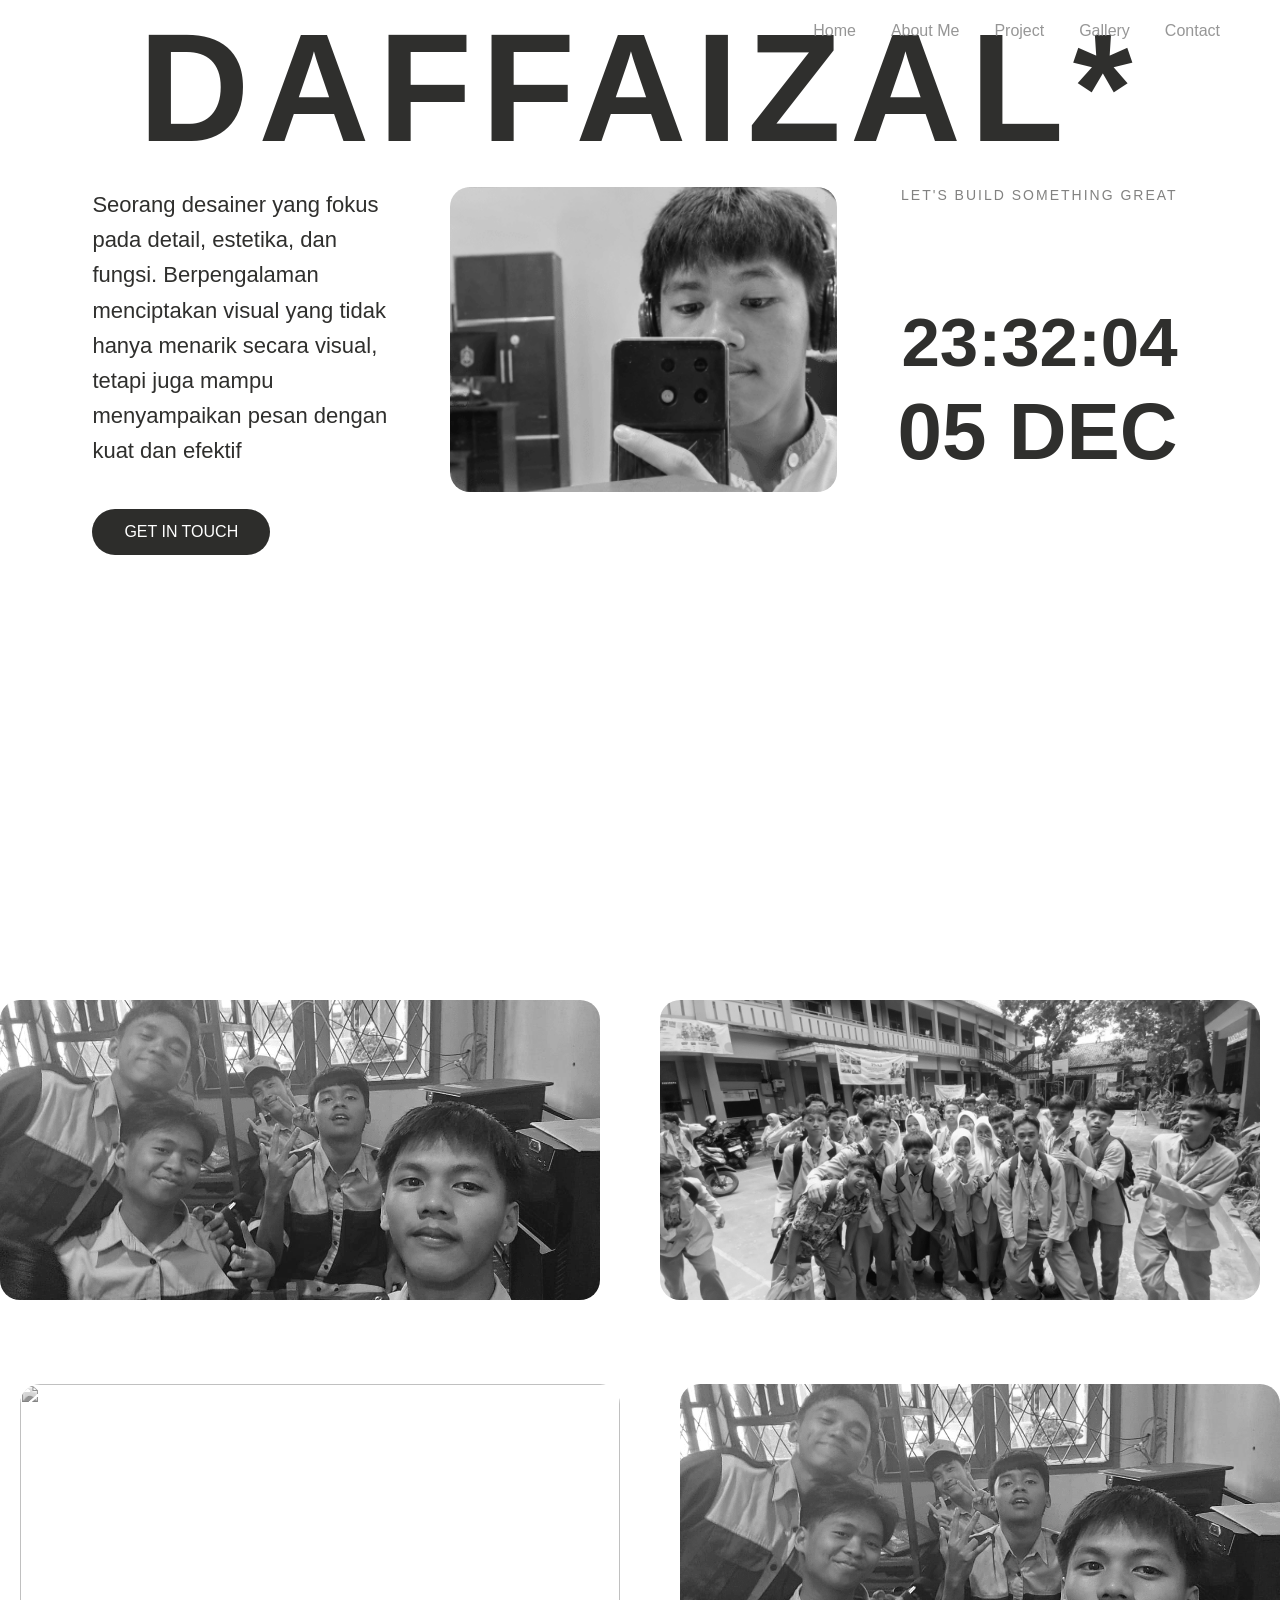
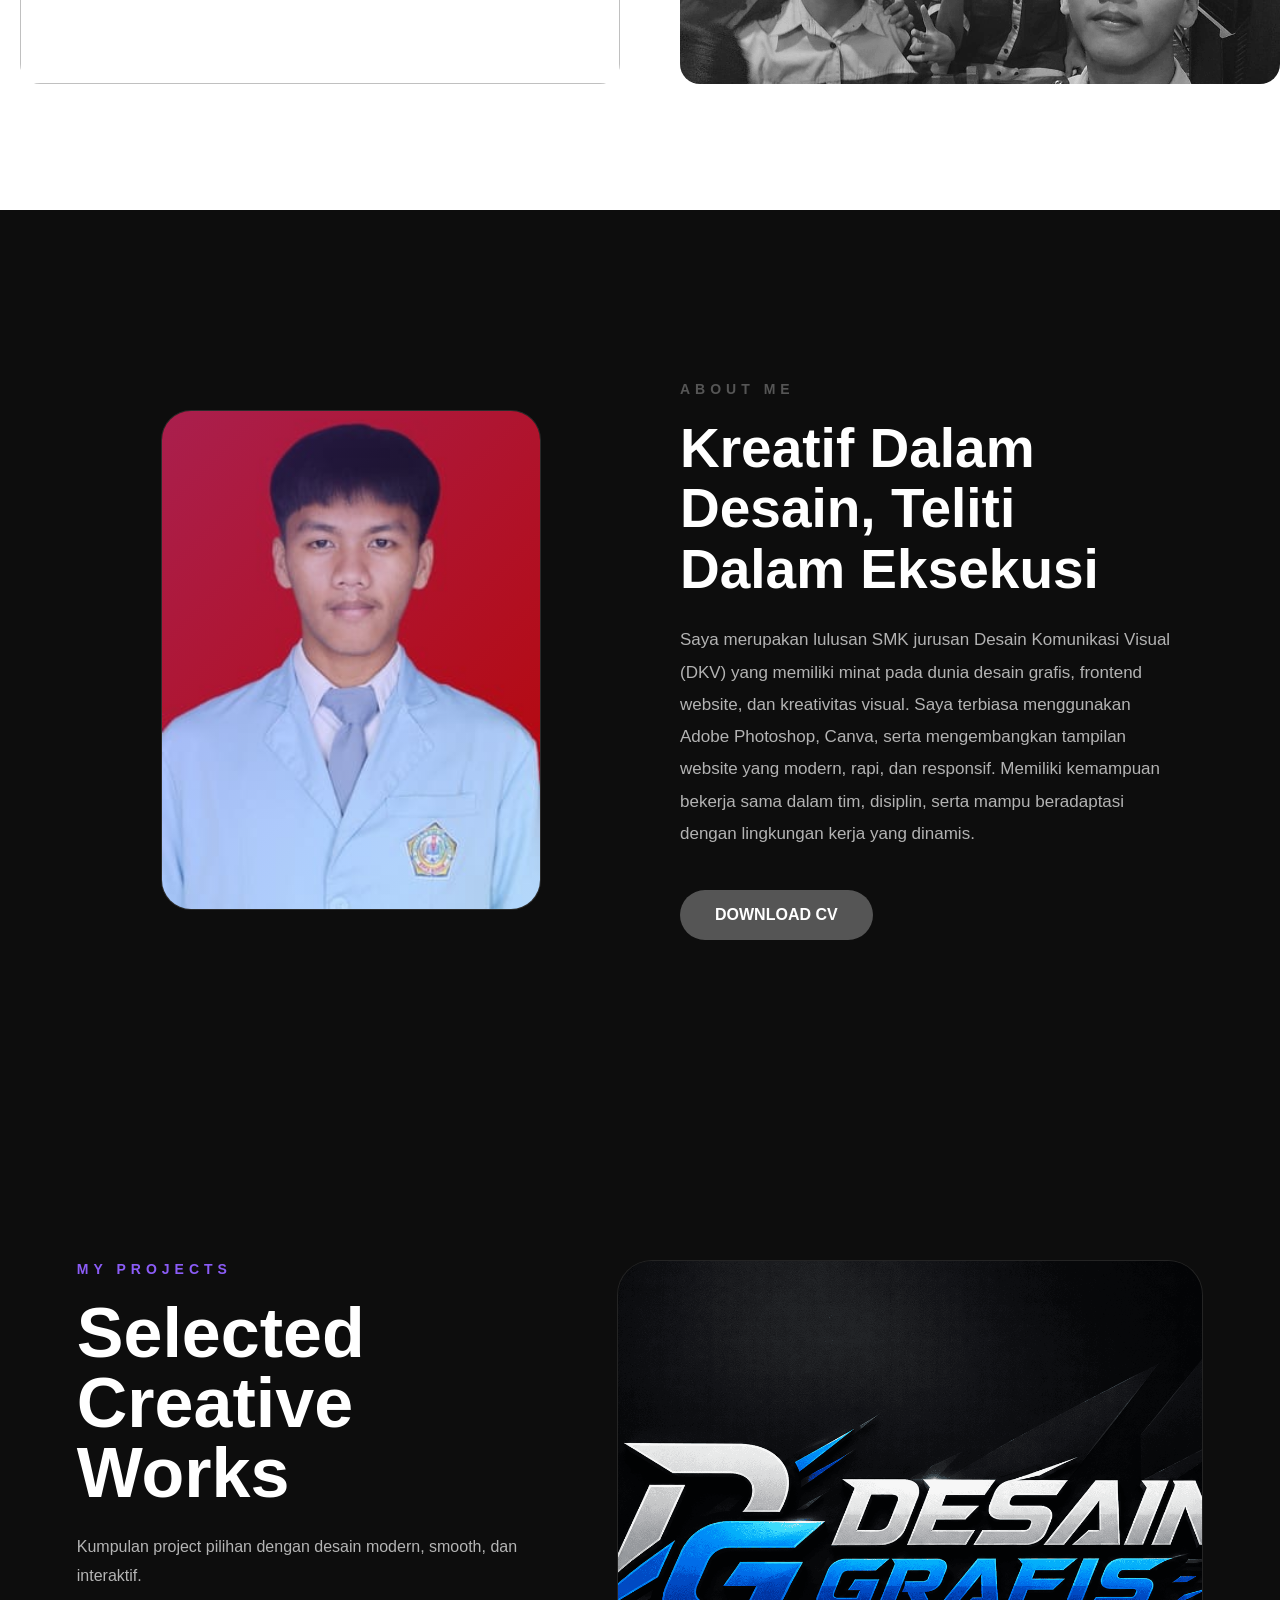
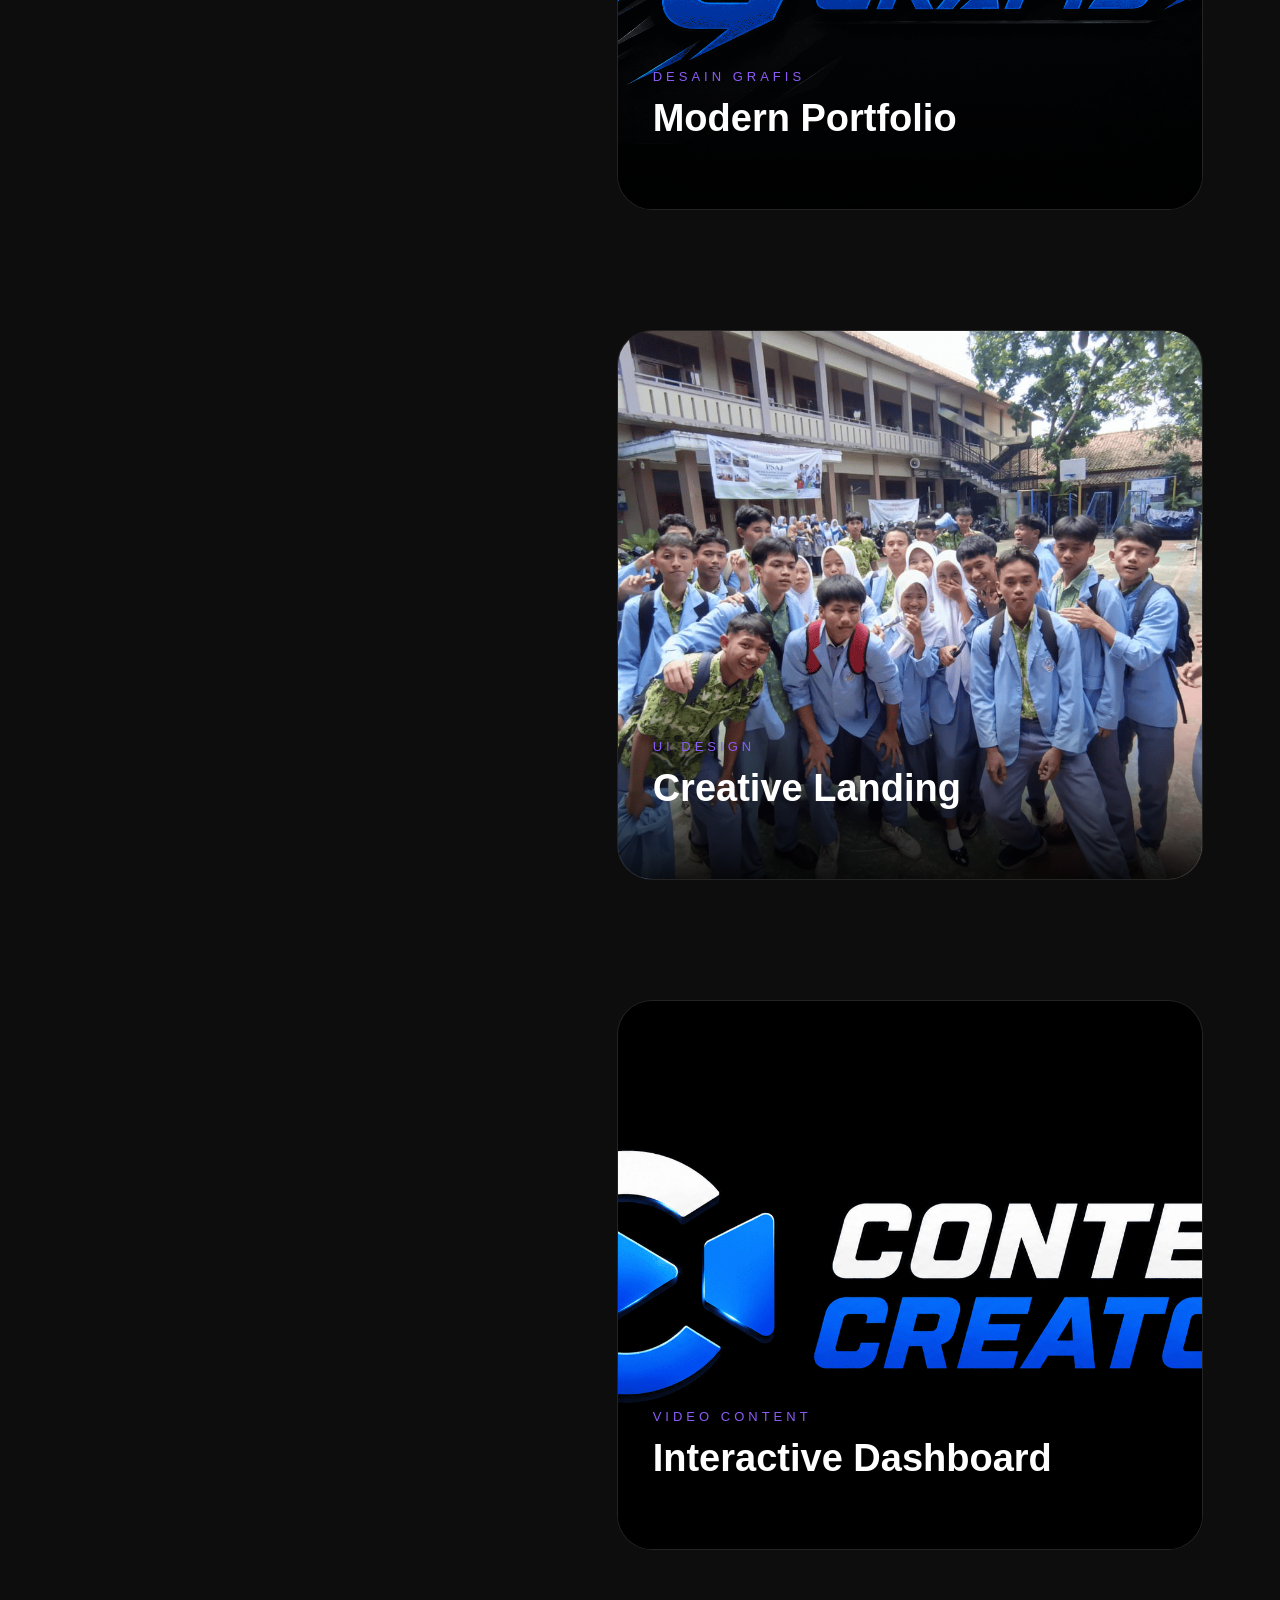
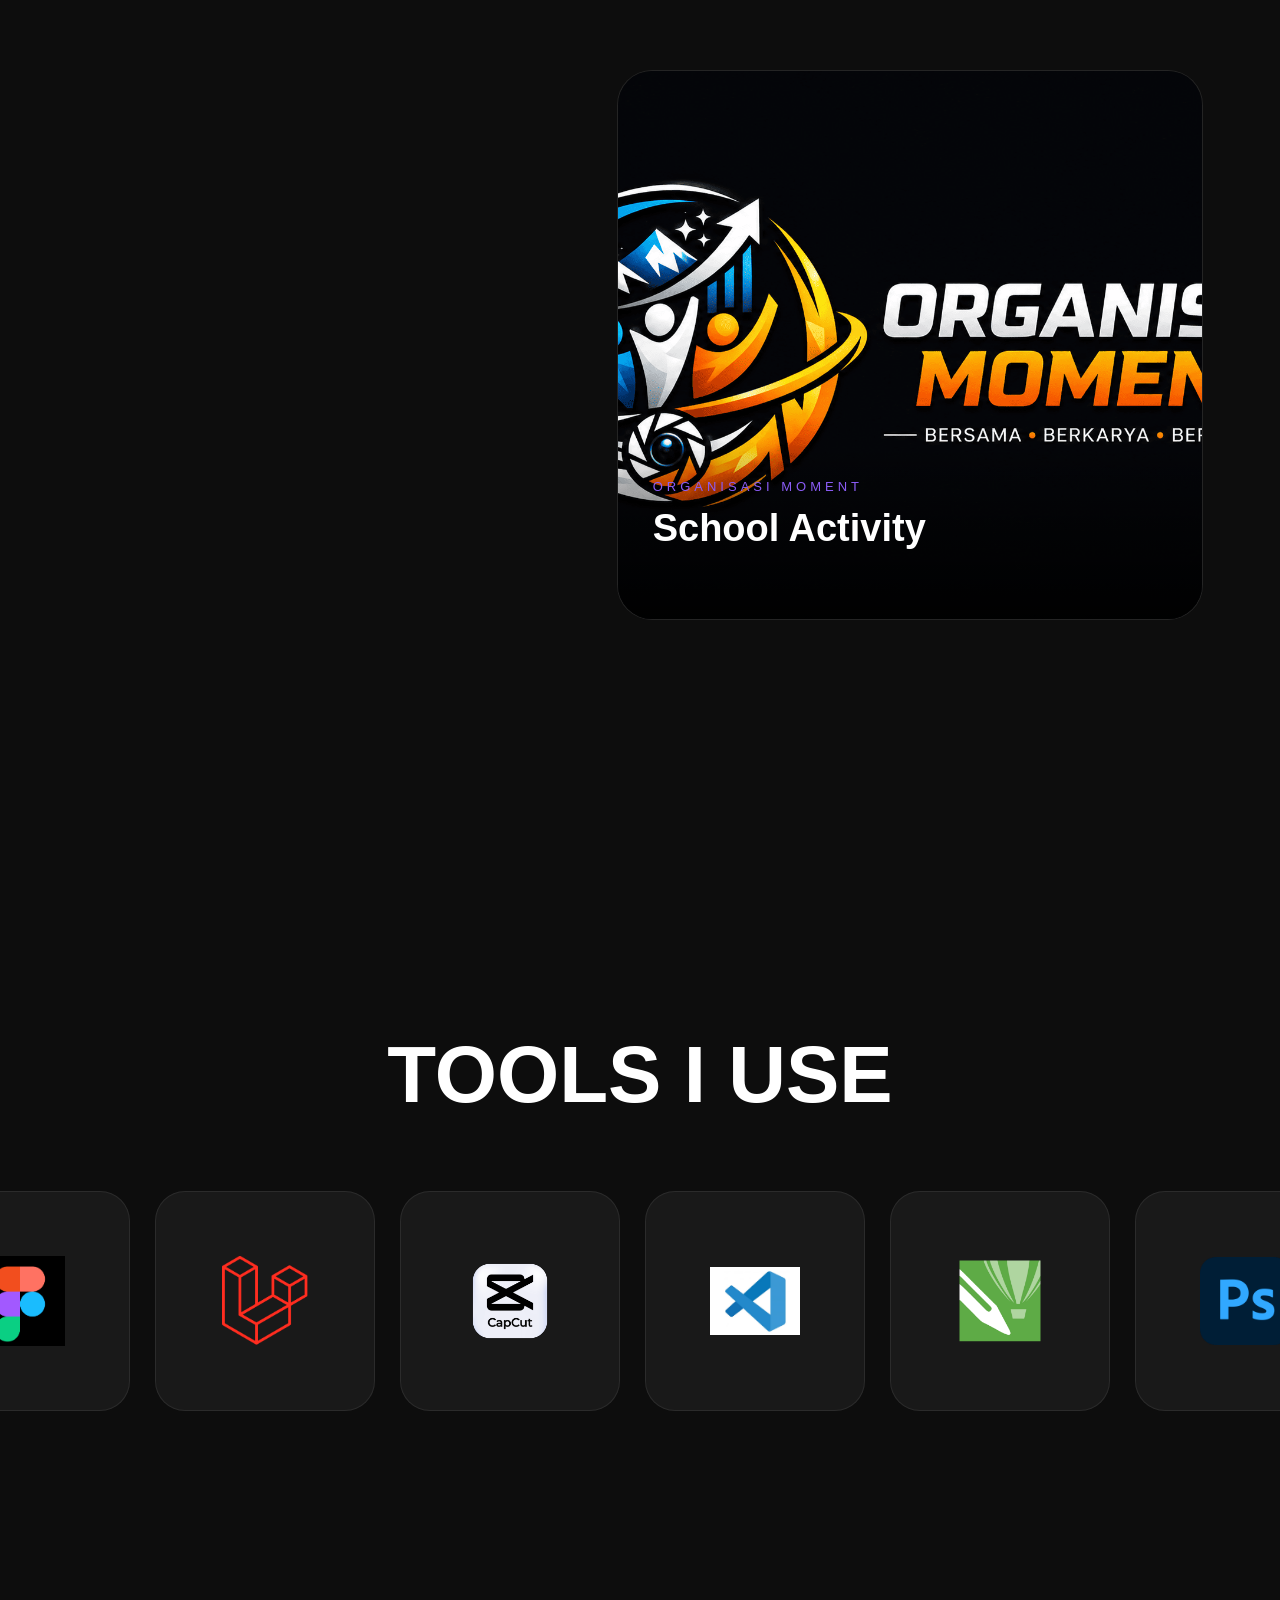
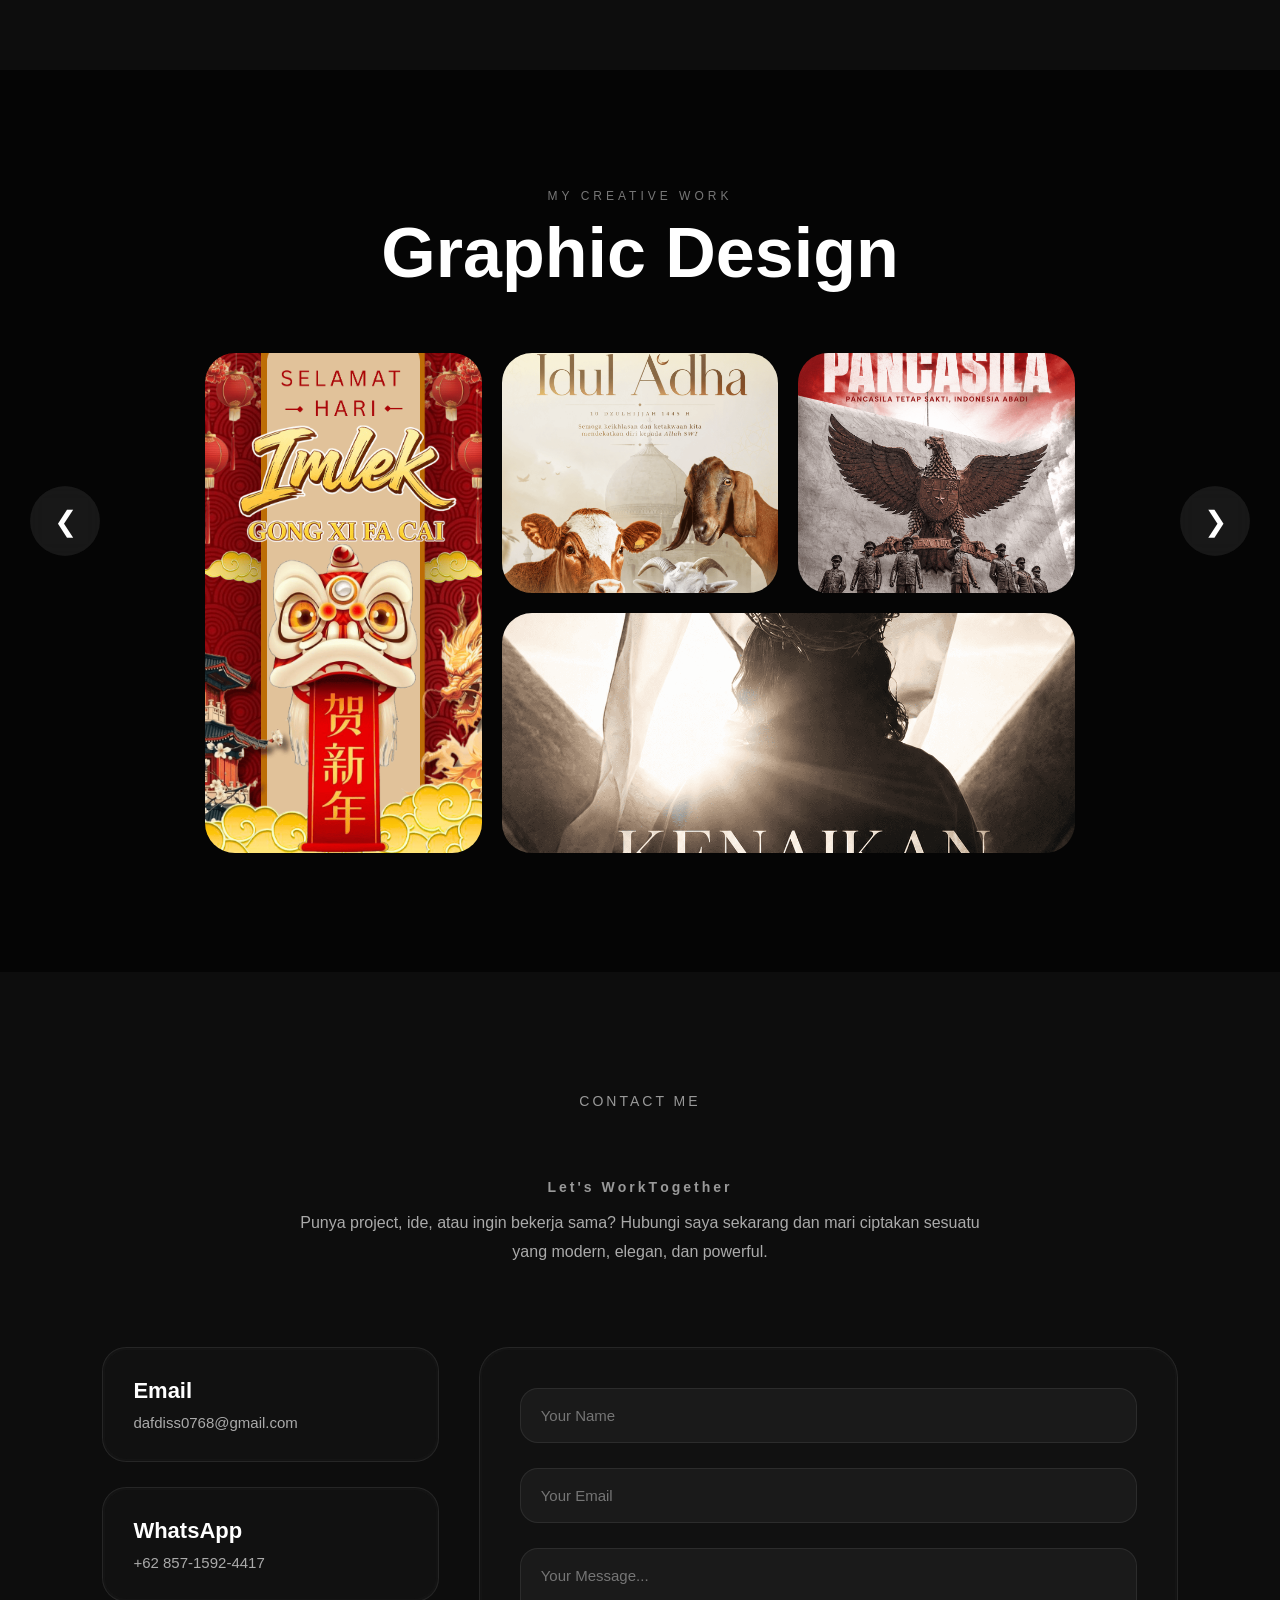
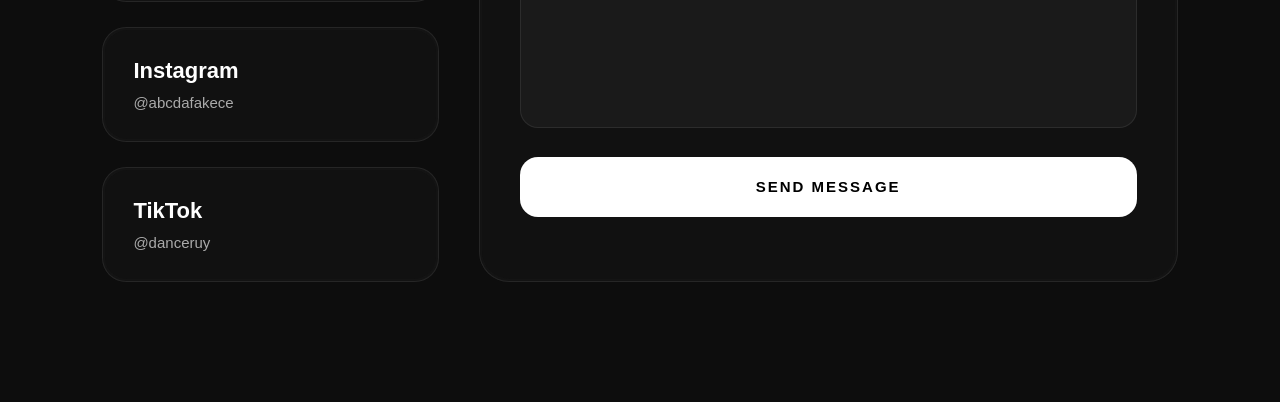
==== commit 3c4c2748: "Update index.html" ====
--- a/index.html
+++ b/index.html
@@ -69,8 +69,7 @@
 
       <div class="hero-left">
         <p class="section-subtitle">
-          Seorang fullstack developer yang menggabungkan kreativitas dan teknologi mutakhir untuk menciptakan pengalaman
-          digital yang mengangkat brand Anda dan mendorong kesuksesan.
+          Seorang desainer yang fokus pada detail, estetika, dan fungsi. Berpengalaman menciptakan visual yang tidak hanya menarik secara visual, tetapi juga mampu menyampaikan pesan dengan kuat dan efektif 
         </p>
 
         <a href="#" class="btn">
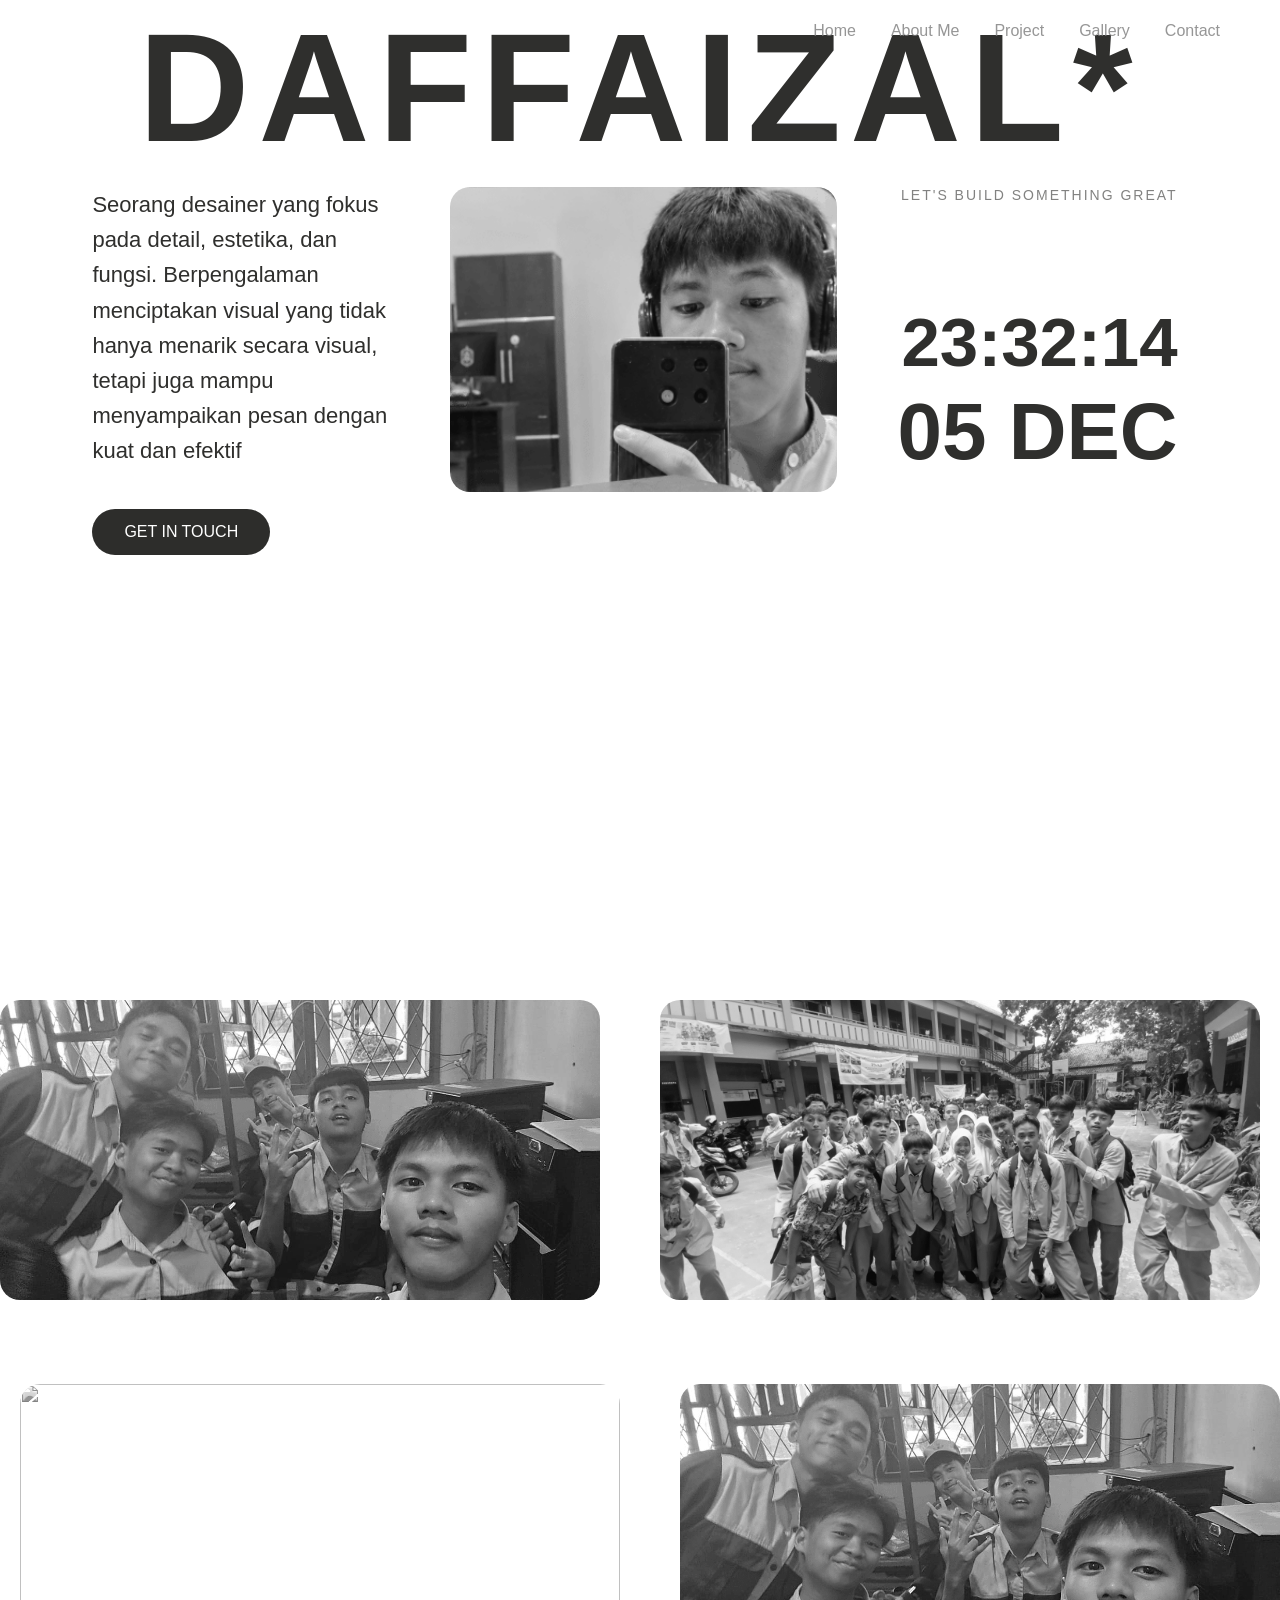
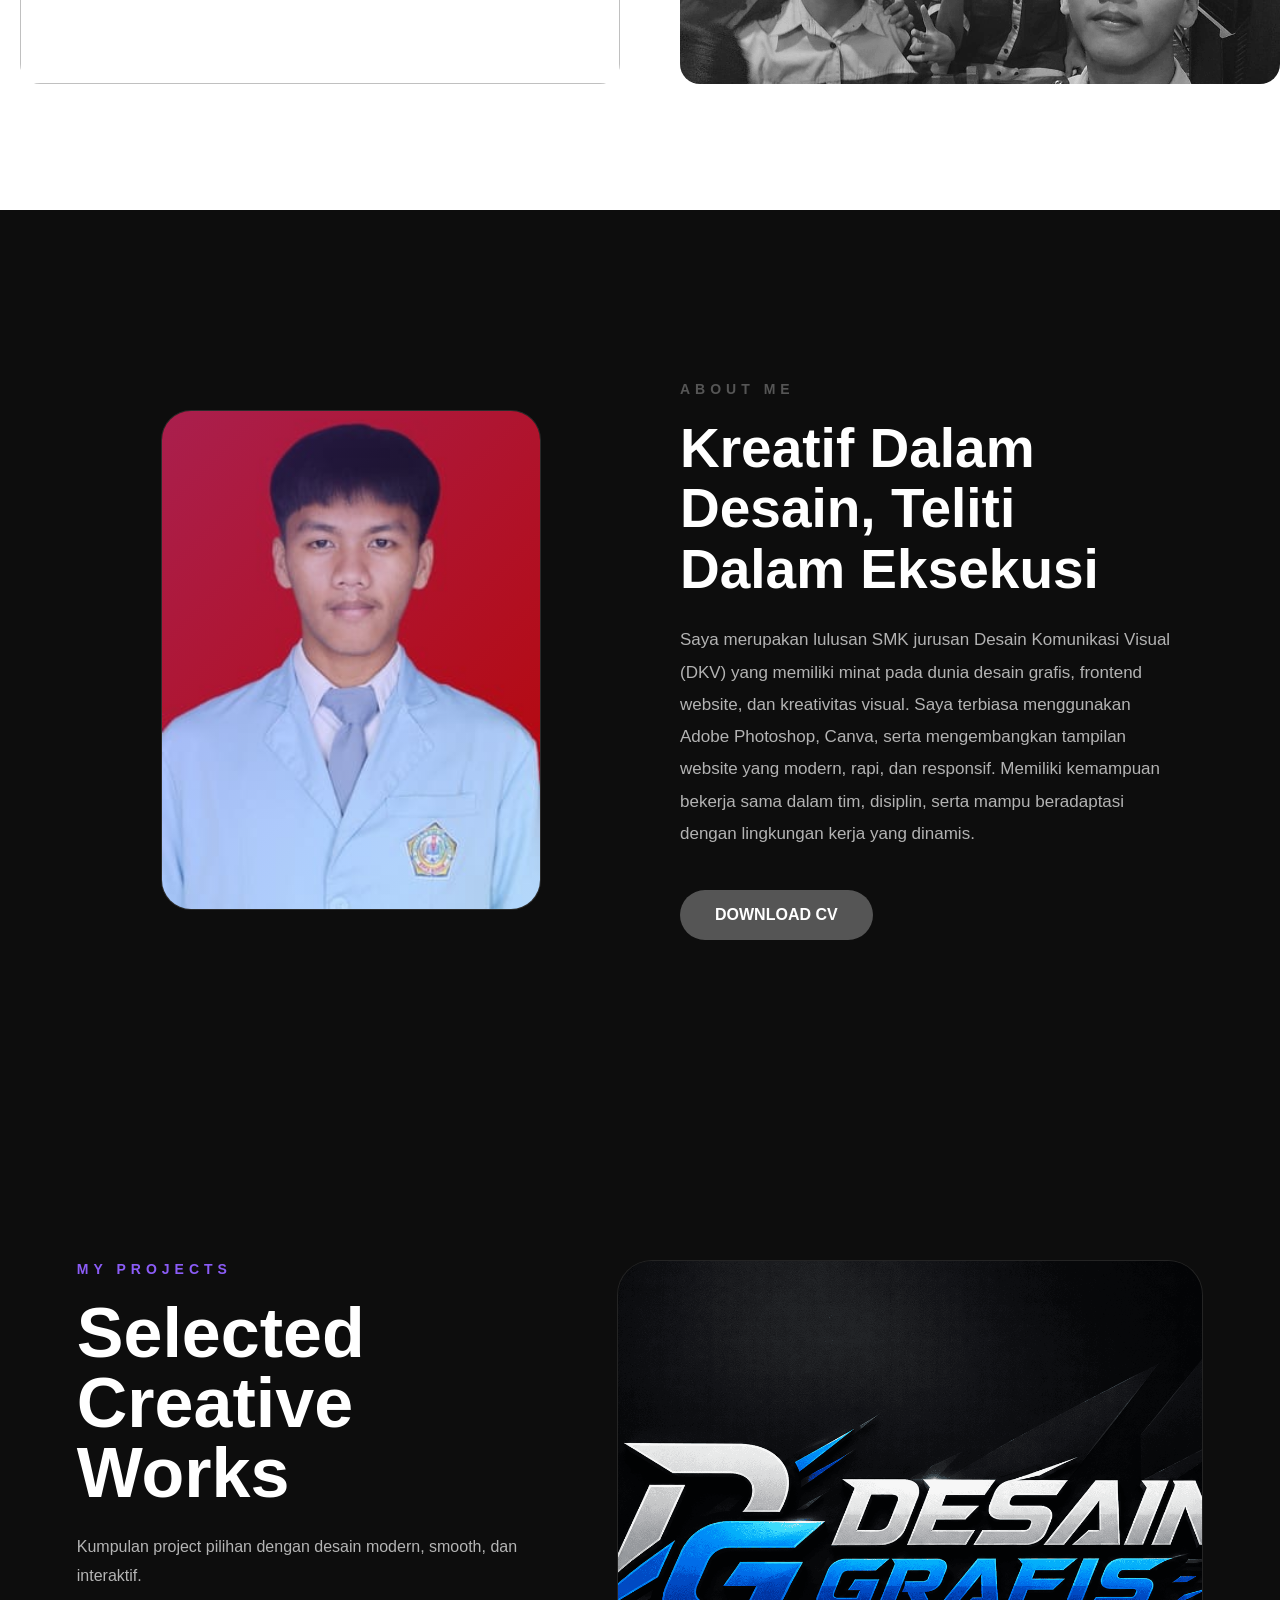
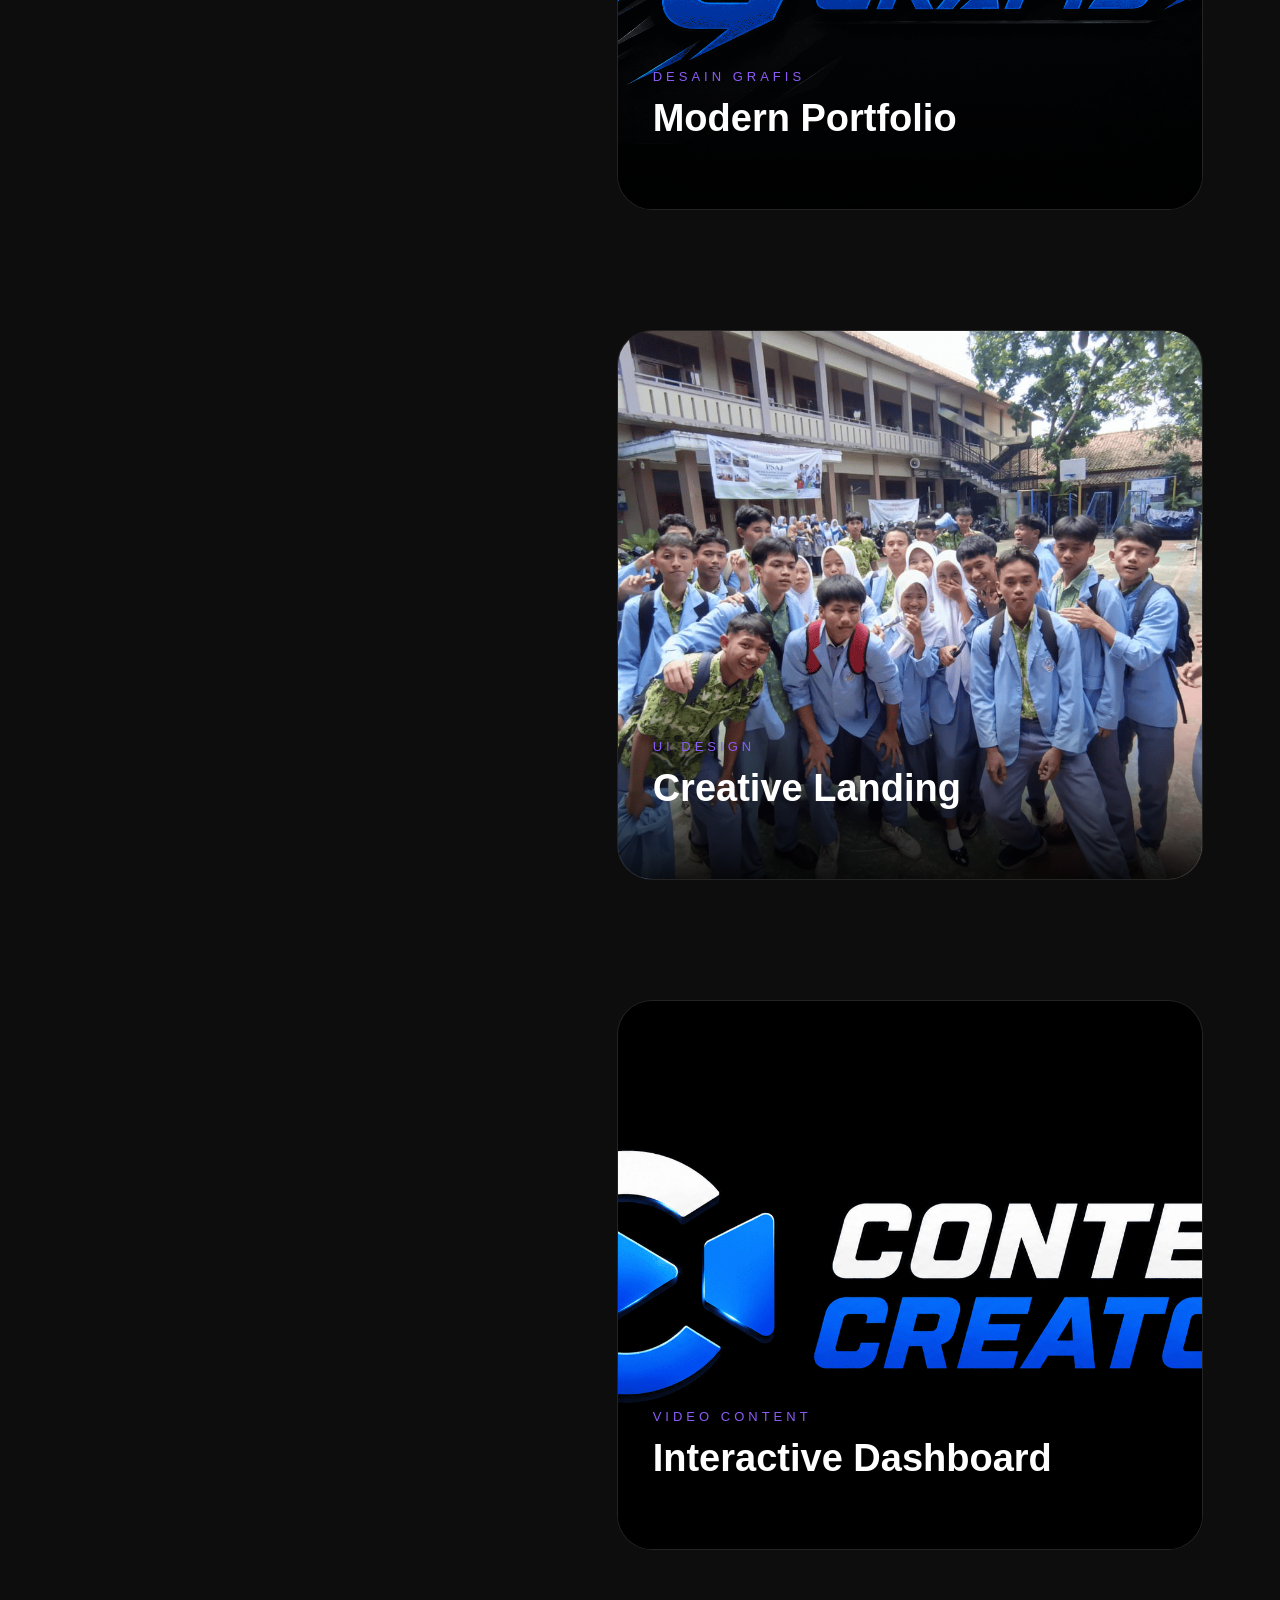
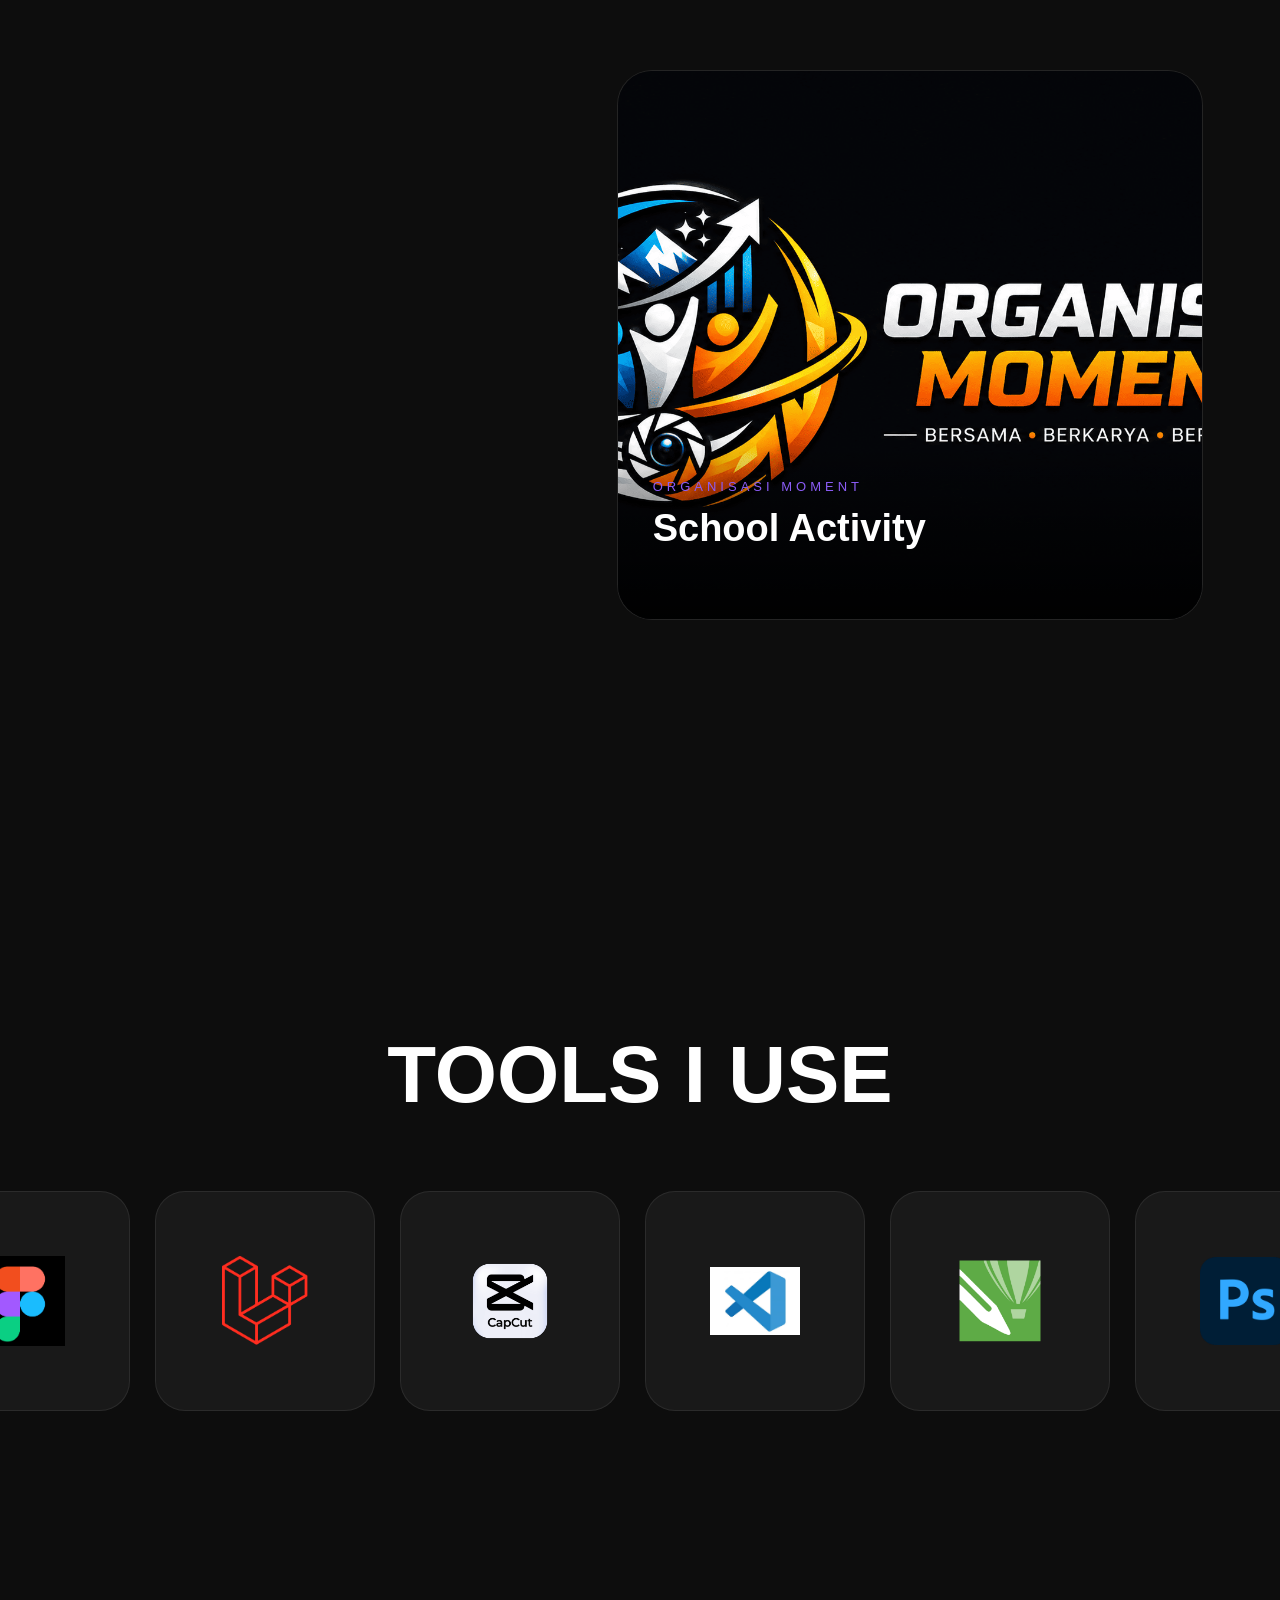
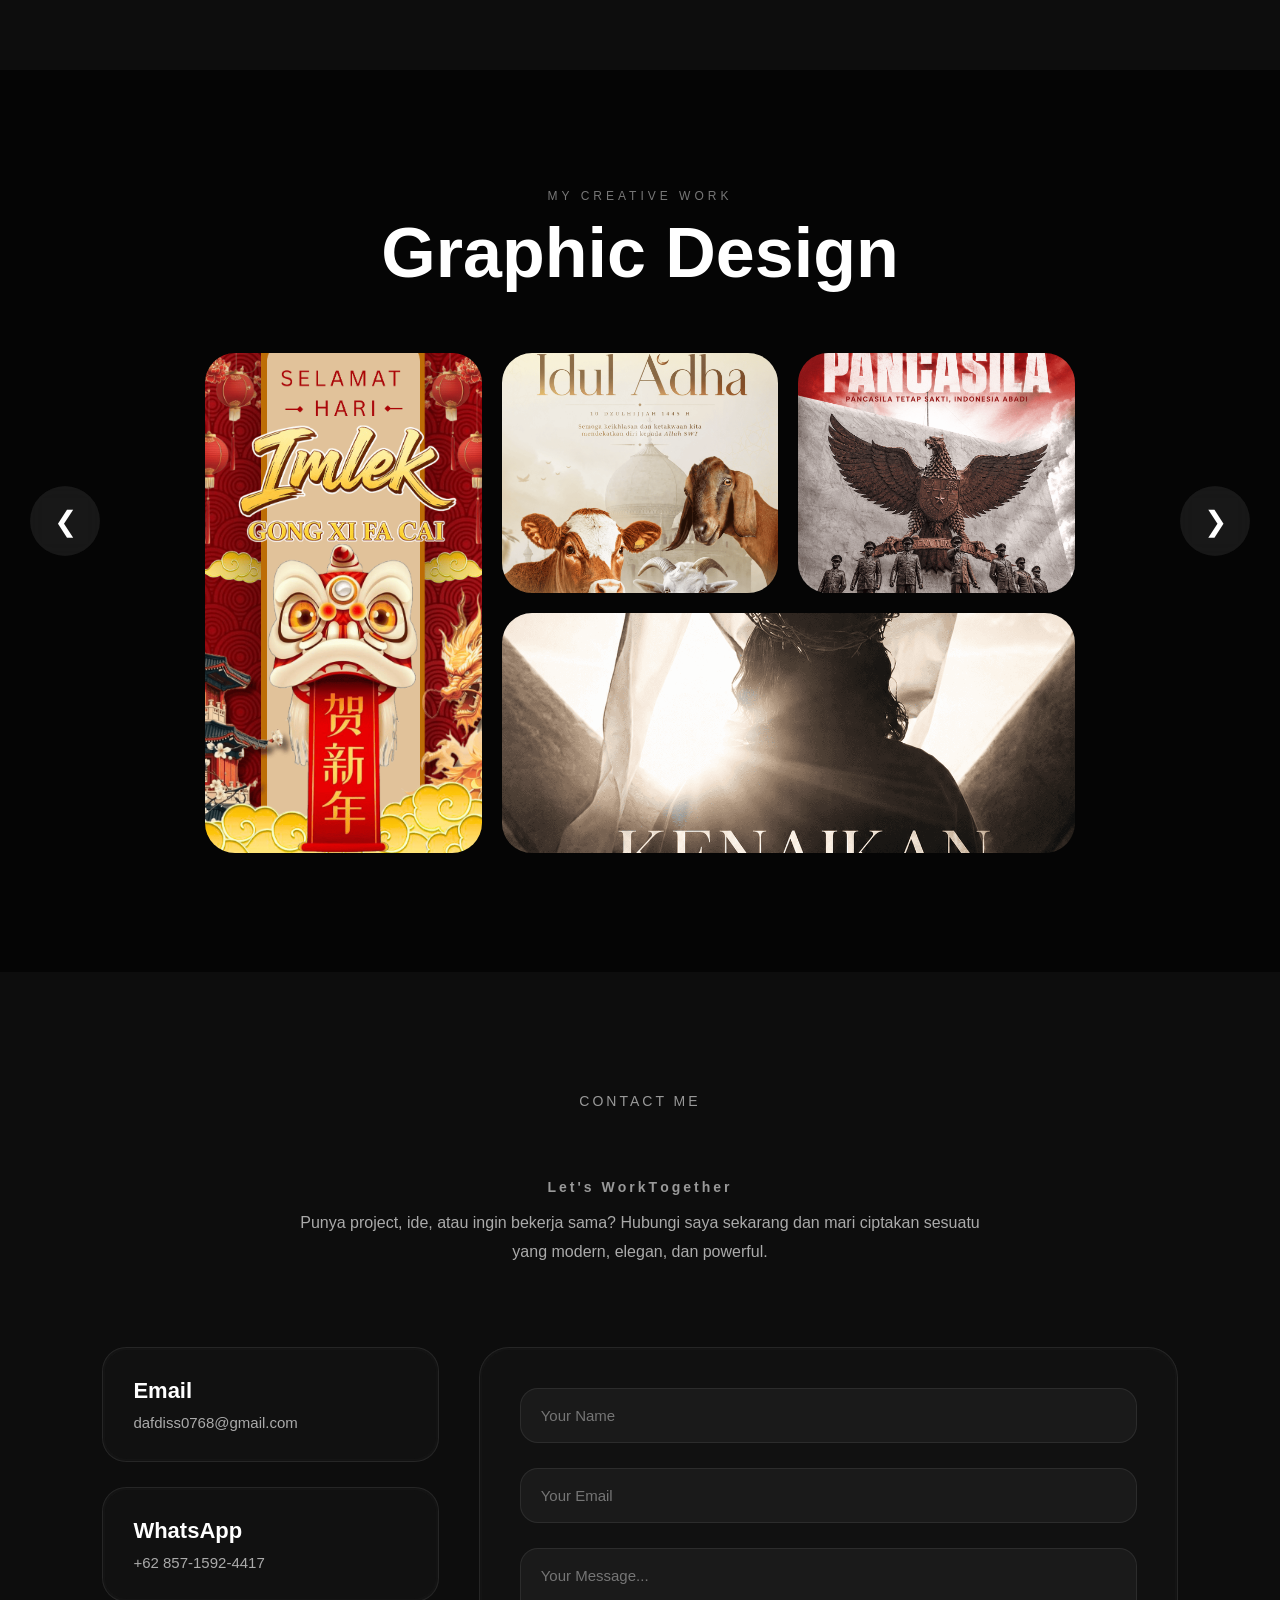
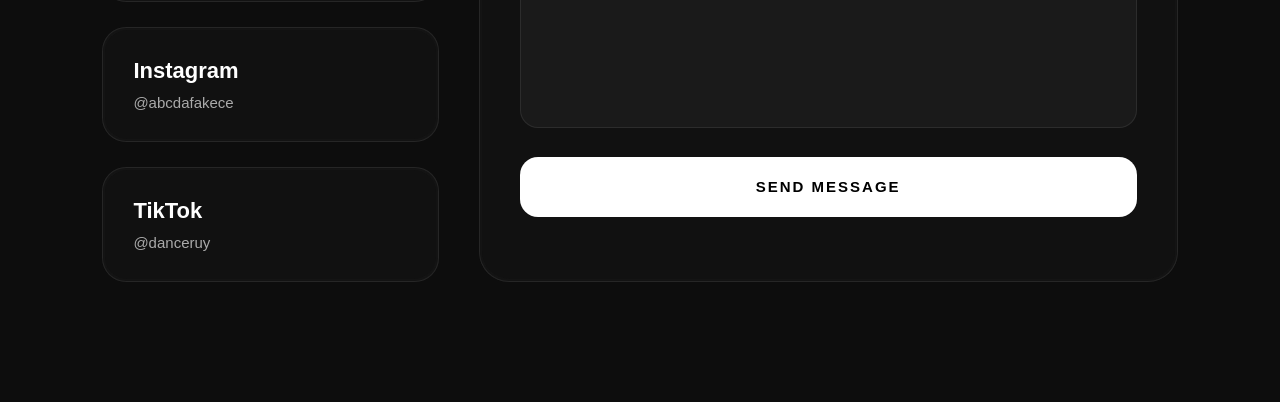
==== commit 7e8c20bf: "index.html" ====
--- a/index.html
+++ b/index.html
@@ -72,7 +72,7 @@
           Seorang desainer yang fokus pada detail, estetika, dan fungsi. Berpengalaman menciptakan visual yang tidak hanya menarik secara visual, tetapi juga mampu menyampaikan pesan dengan kuat dan efektif 
         </p>
 
-        <a href="#" class="btn">
+        <a href="Pdf/DOC-20260521-WA0043..pdf" class="btn">
           GET IN TOUCH
         </a>
       </div>
@@ -194,7 +194,7 @@
 </p>
 
         <!-- BUTTON -->
-        <a href="#" class="about-btn">
+        <a href="Pdf/DOC-20260521-WA0043..pdf" class="about-btn">
           DOWNLOAD CV
         </a>
 
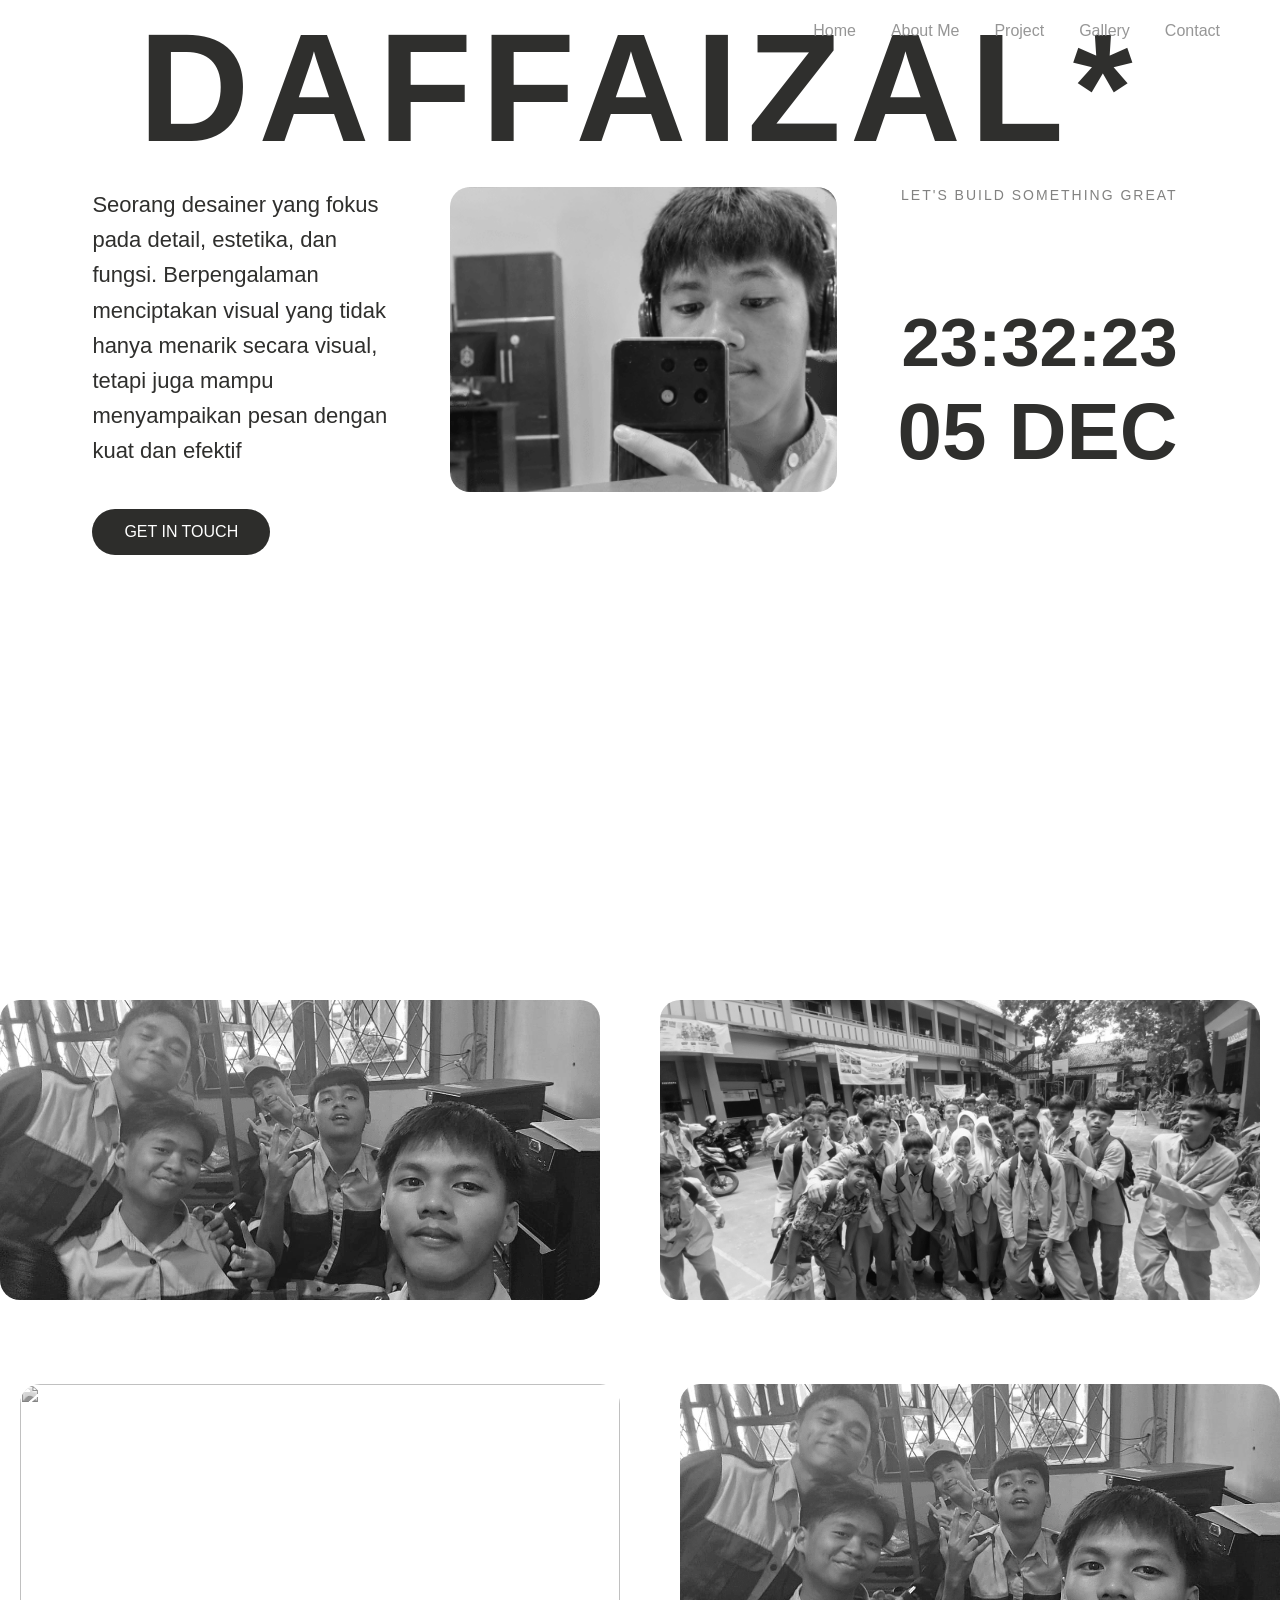
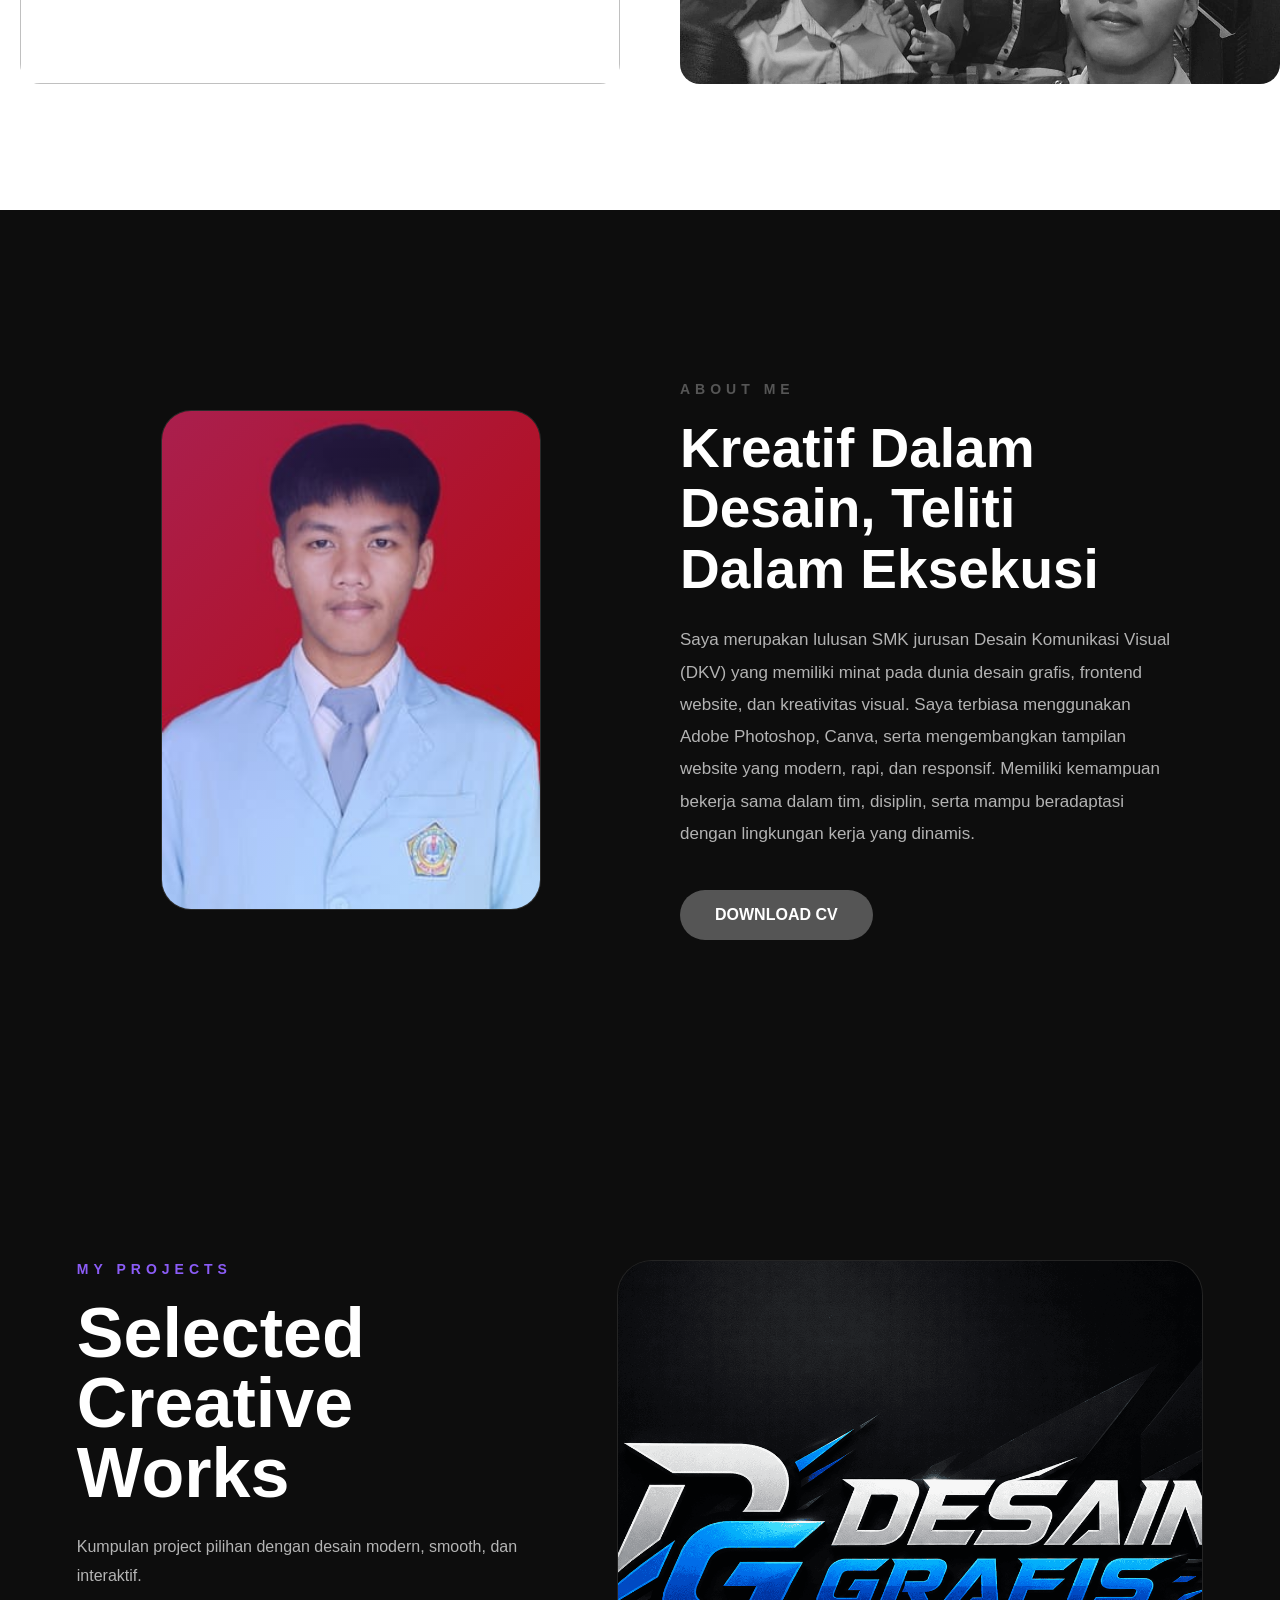
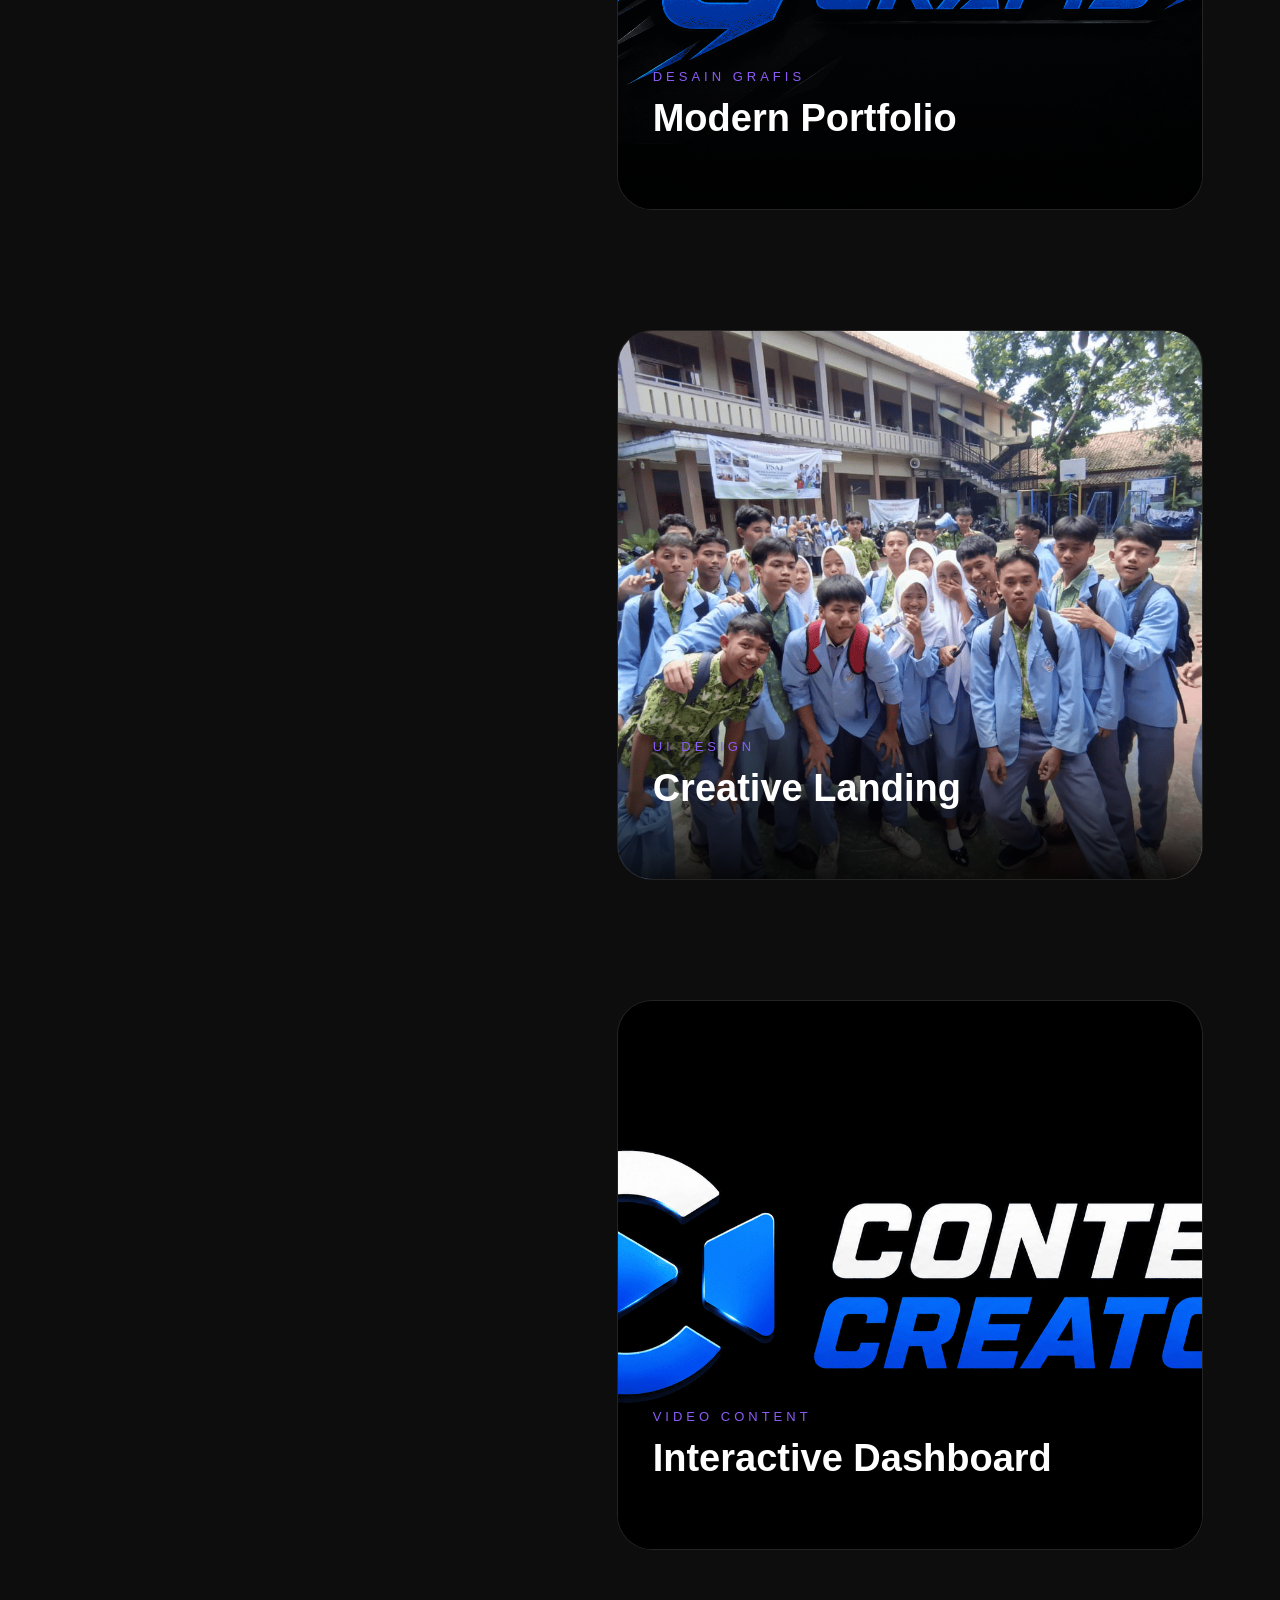
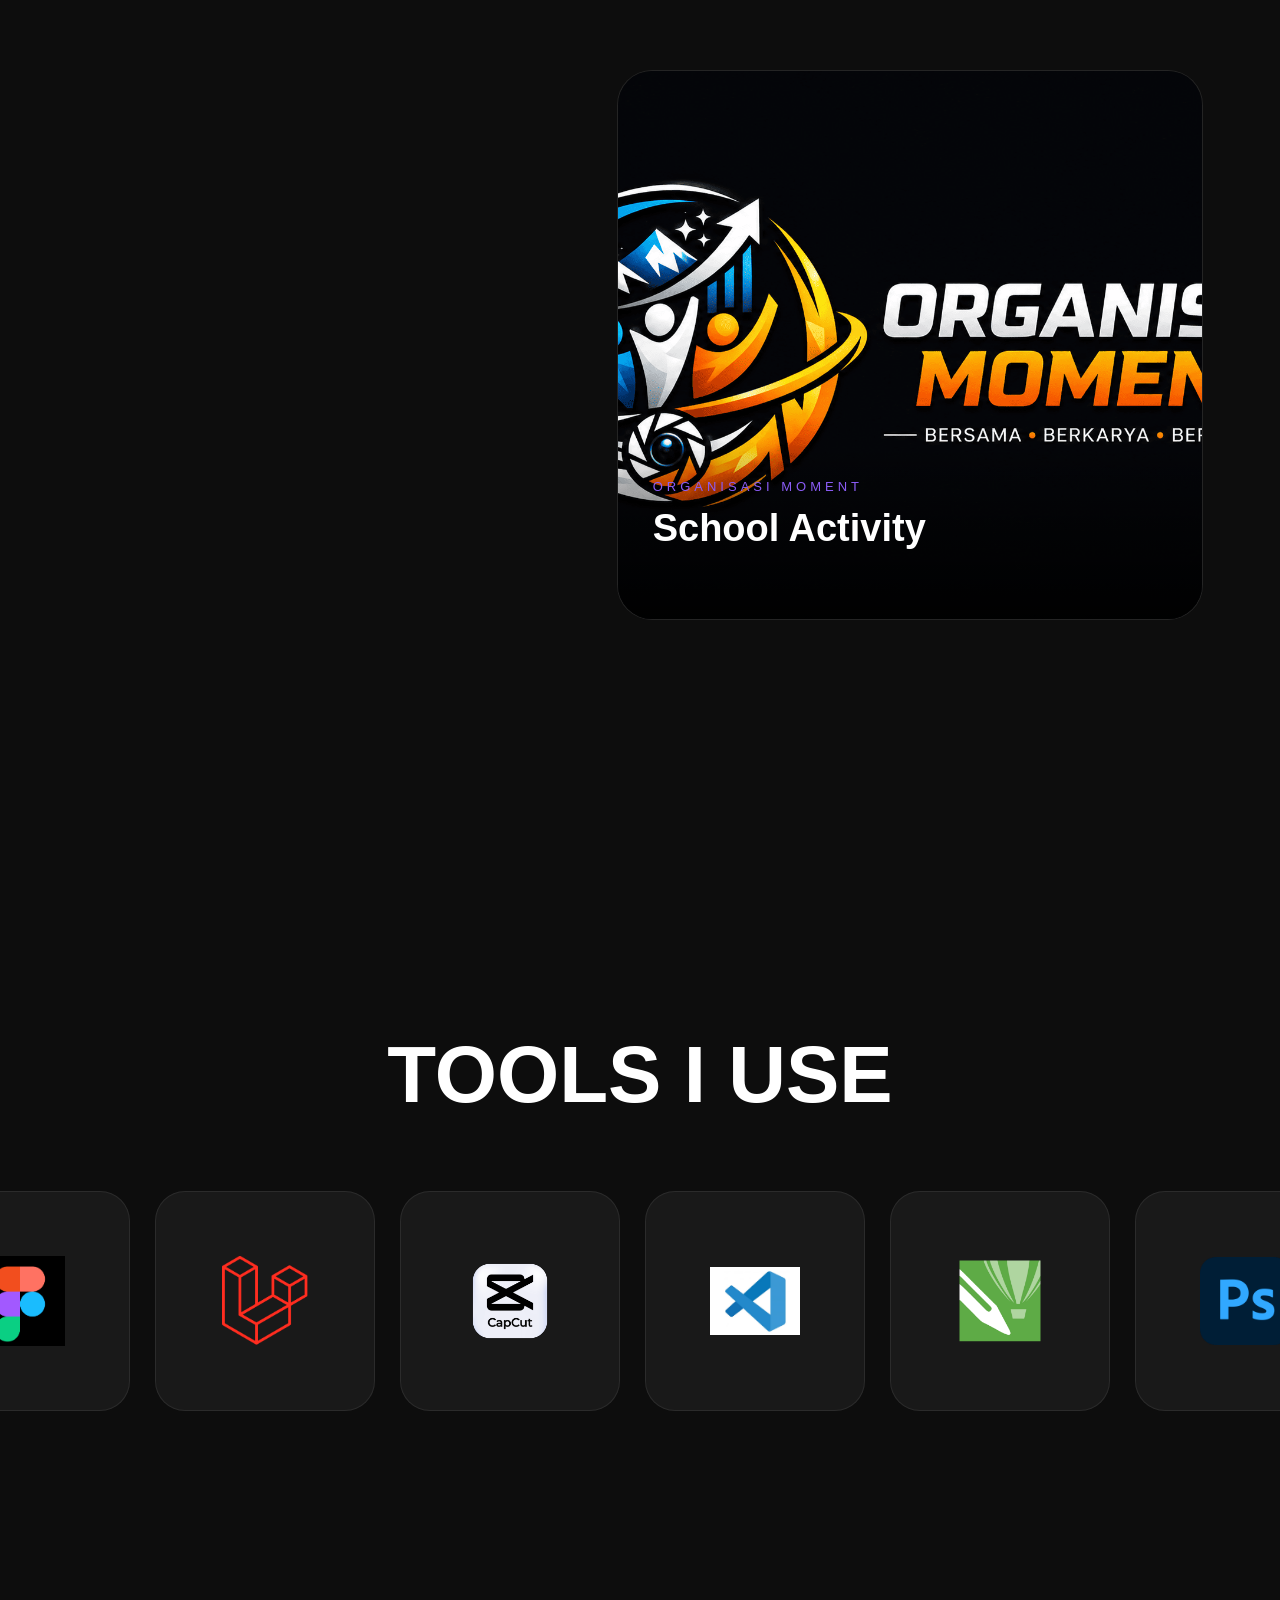
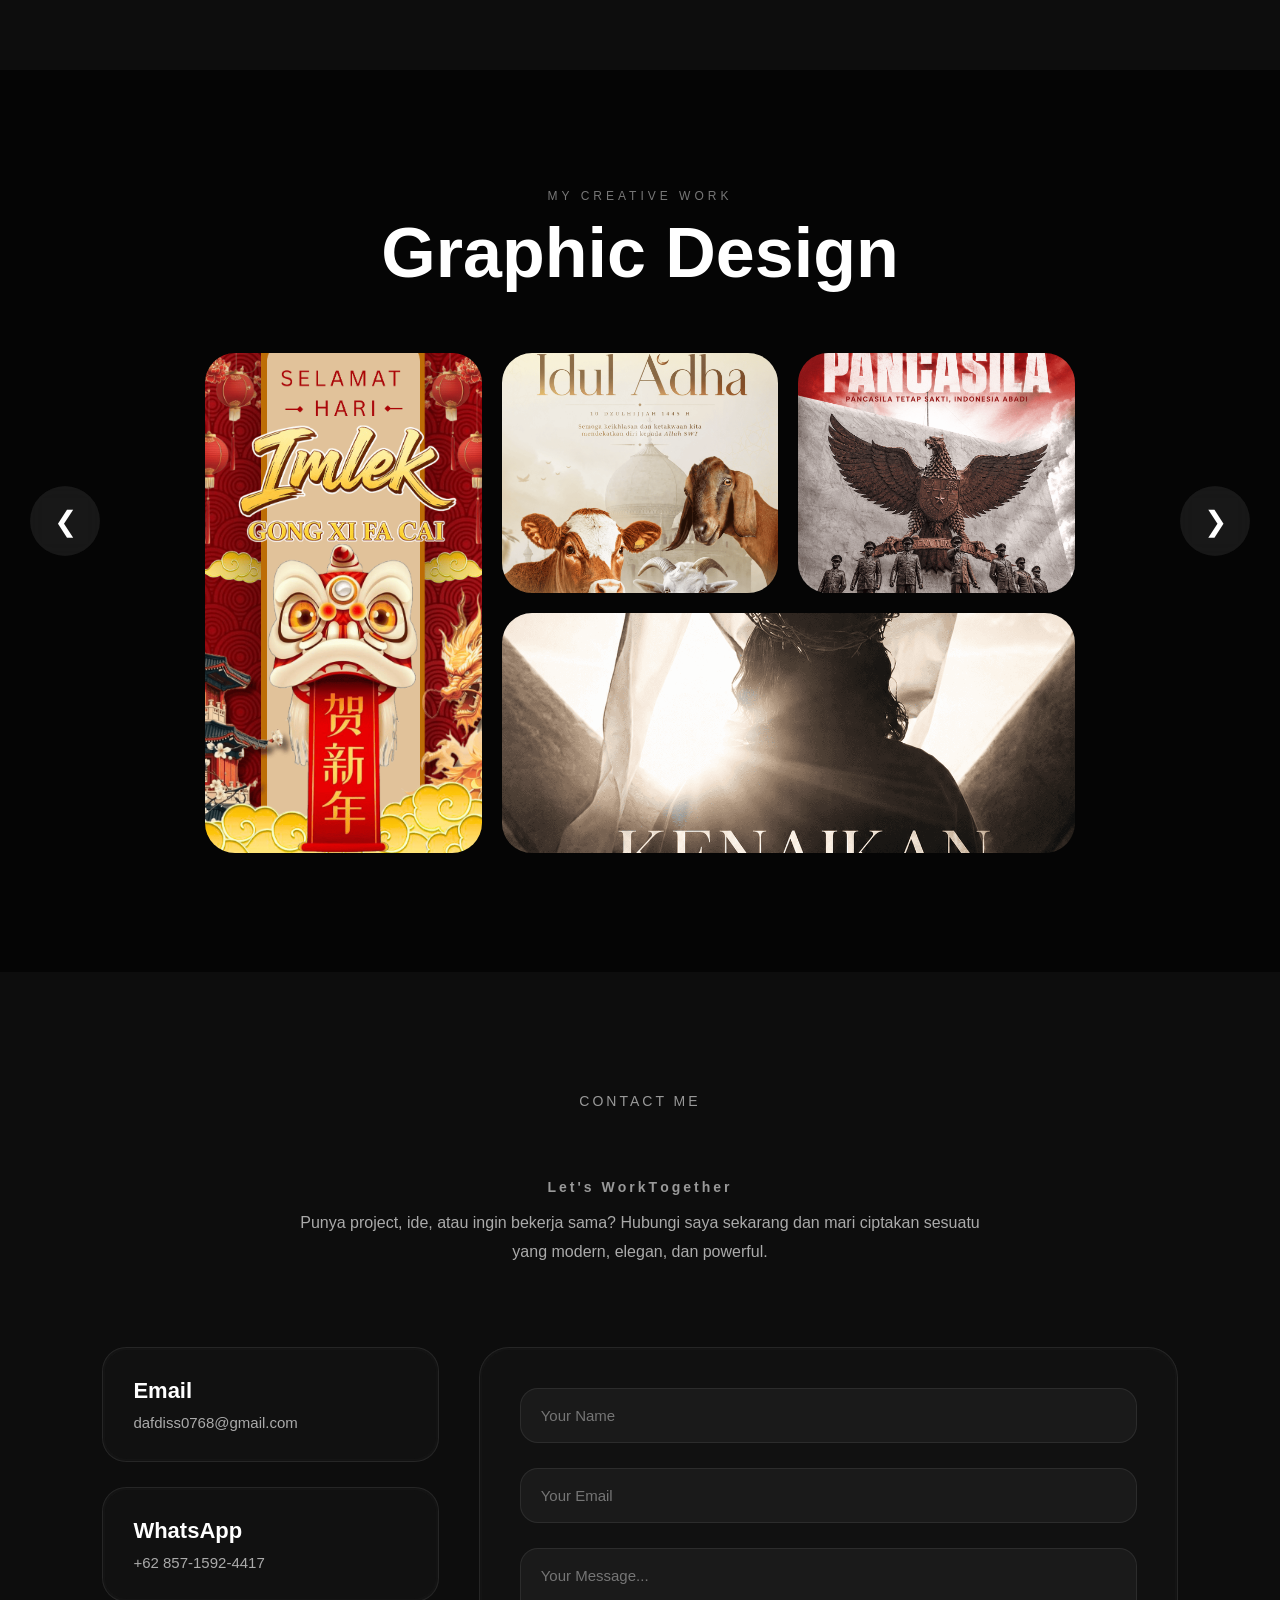
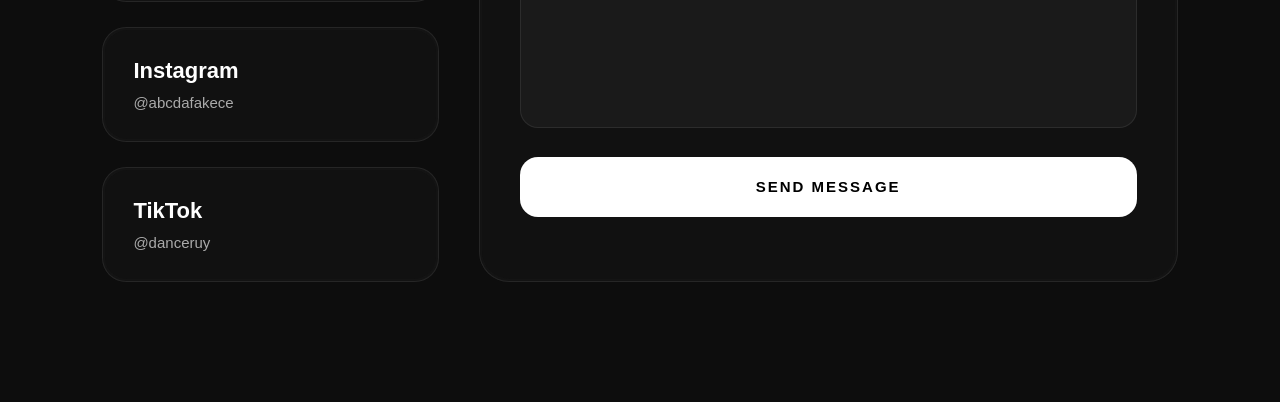
==== commit 97f427aa: "Update index.html" ====
--- a/index.html
+++ b/index.html
@@ -562,7 +562,7 @@
   </a>
 
   <!-- INSTAGRAM -->
-  <a href="https://instagram.com/usernameiglu" target="_blank" class="contact-card">
+  <a href="https://www.instagram.com/abcdafakece?igsh=YzhzN2h2cWxqaXI0" target="_blank" class="contact-card">
     <h3>Instagram</h3>
     <p>@abcdafakece</p>
   </a>
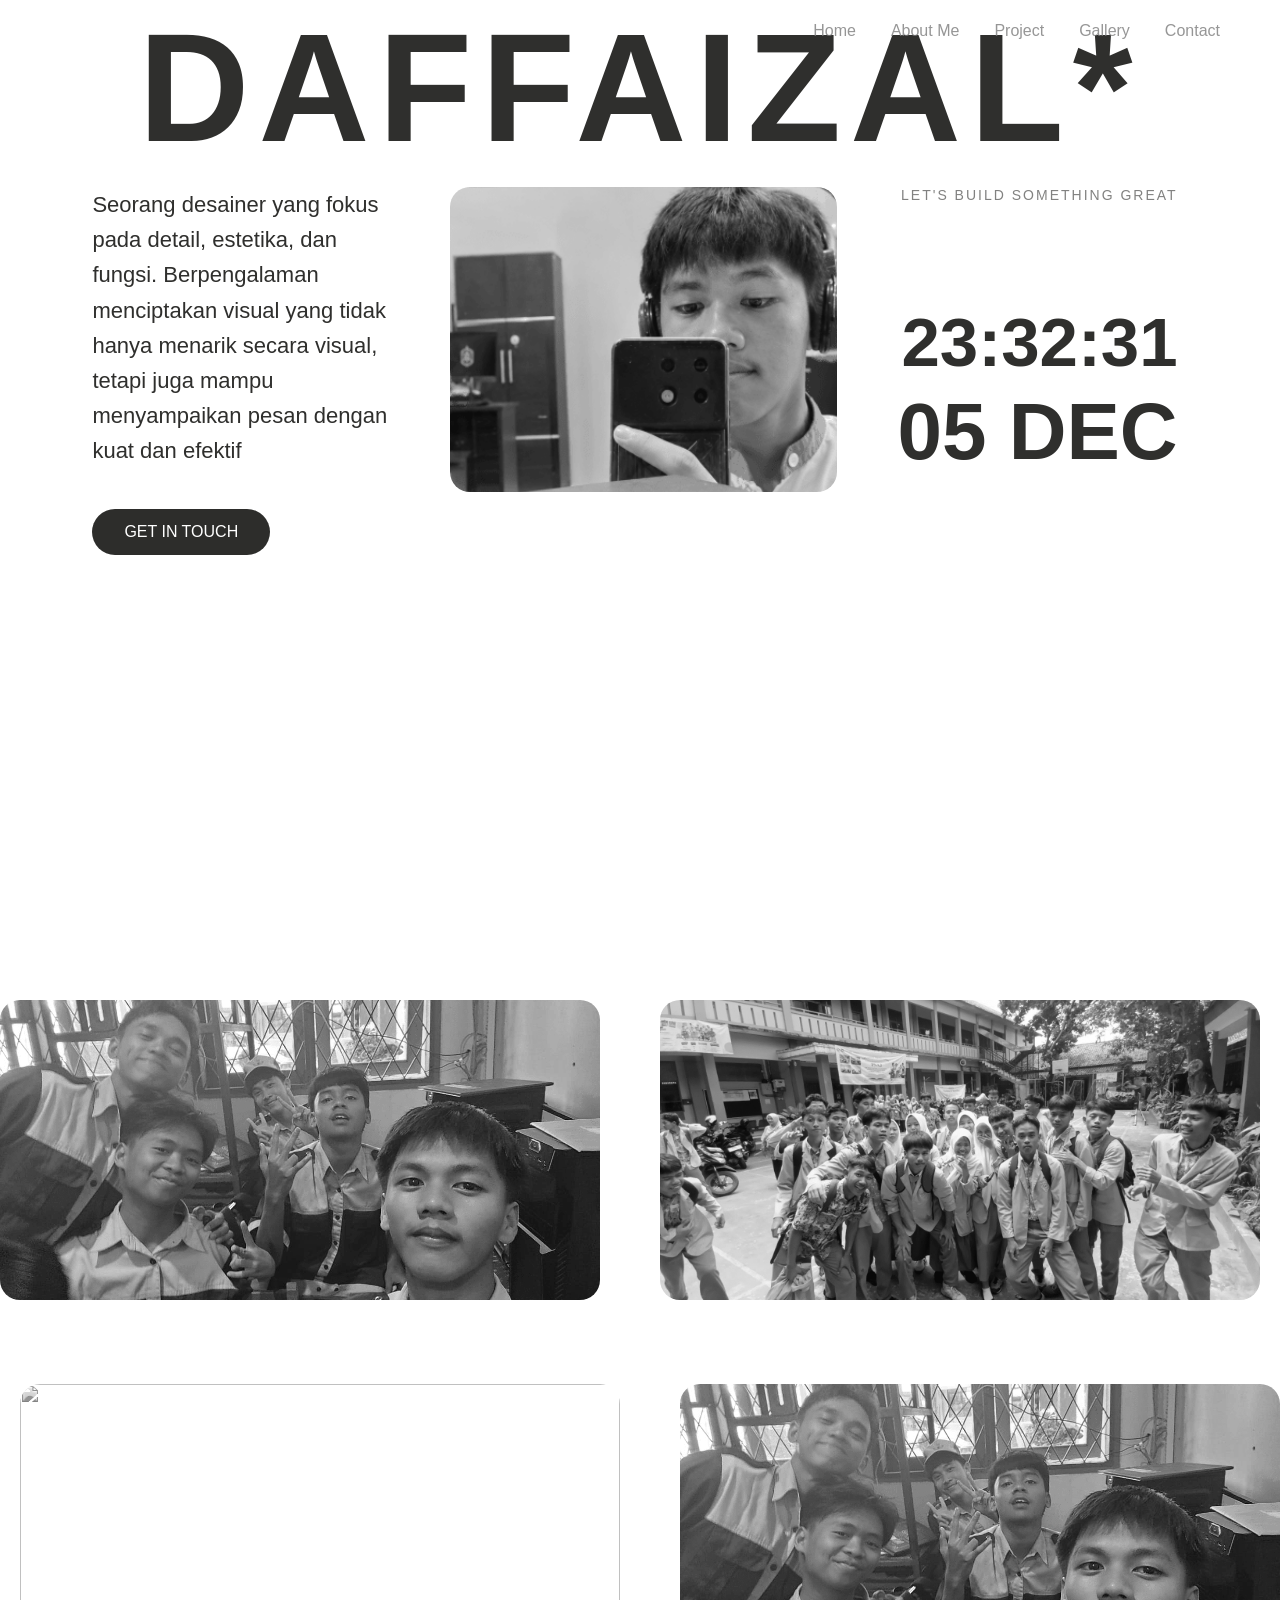
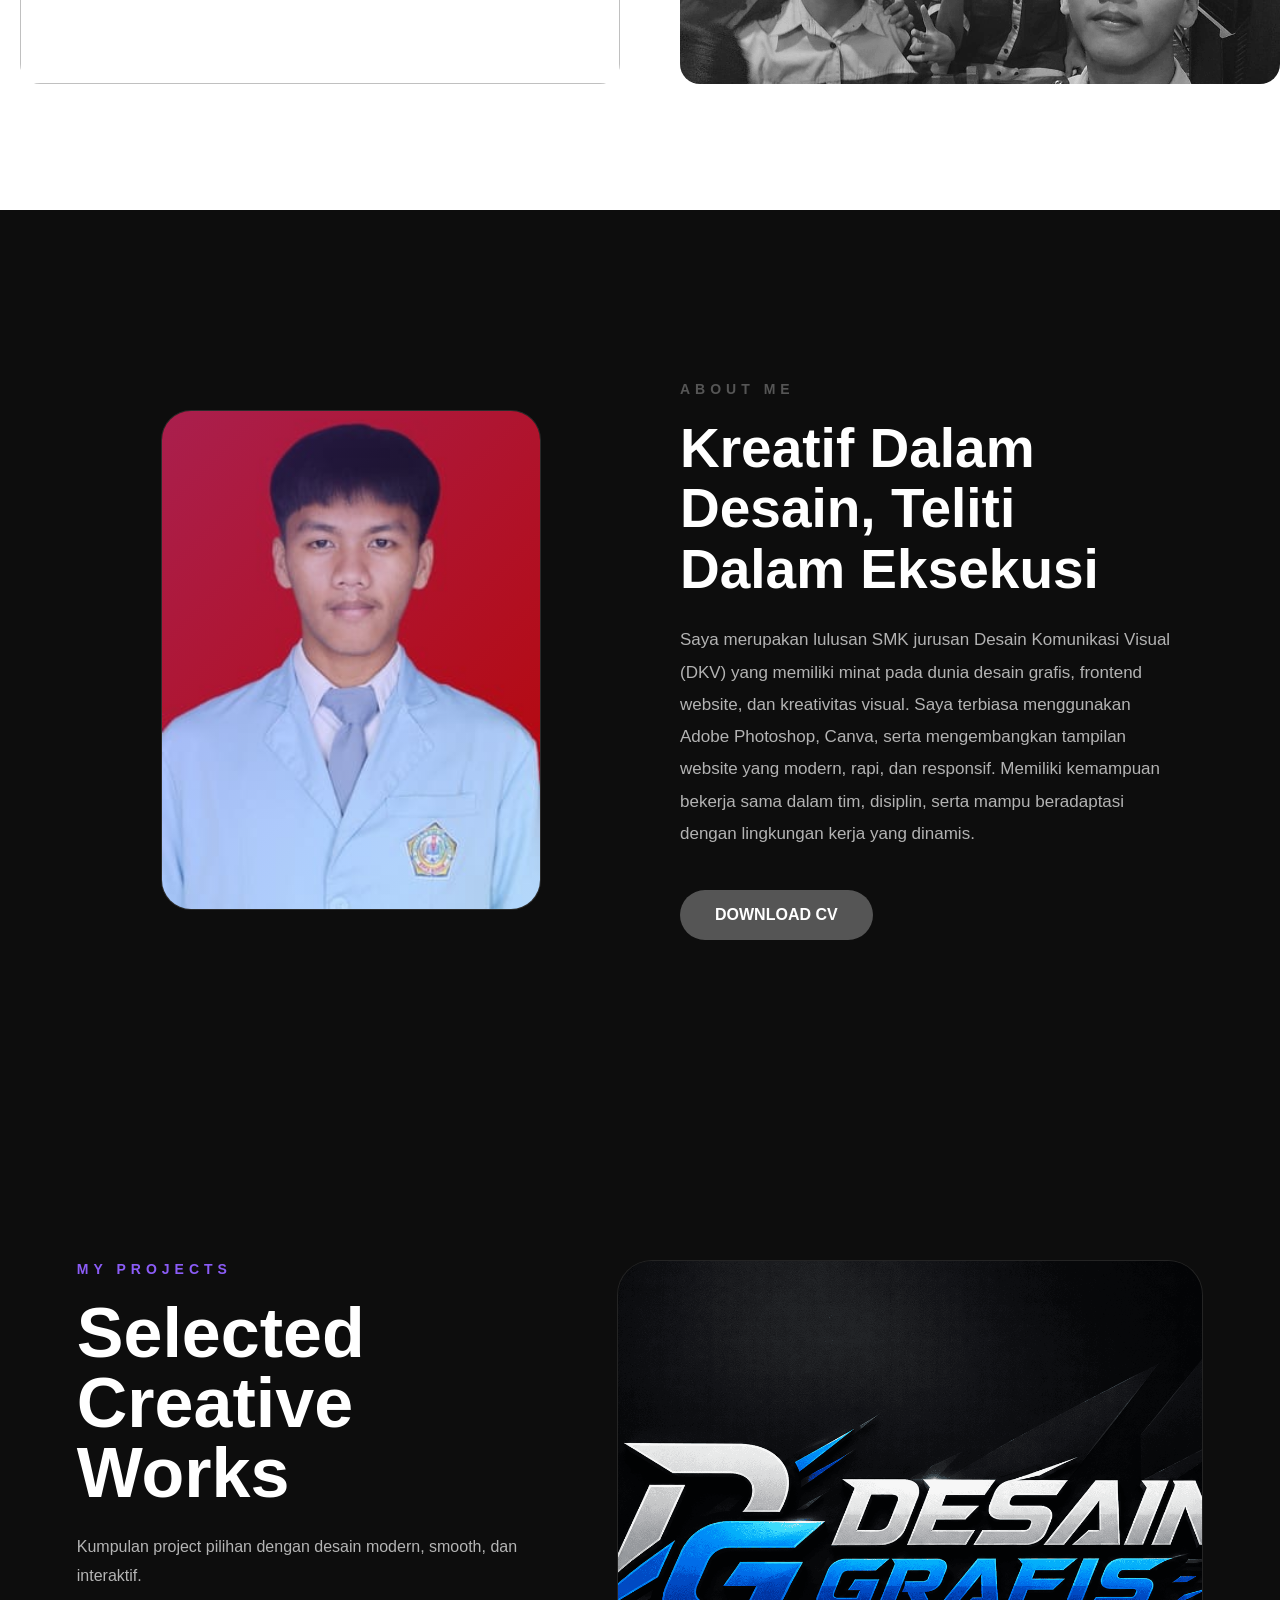
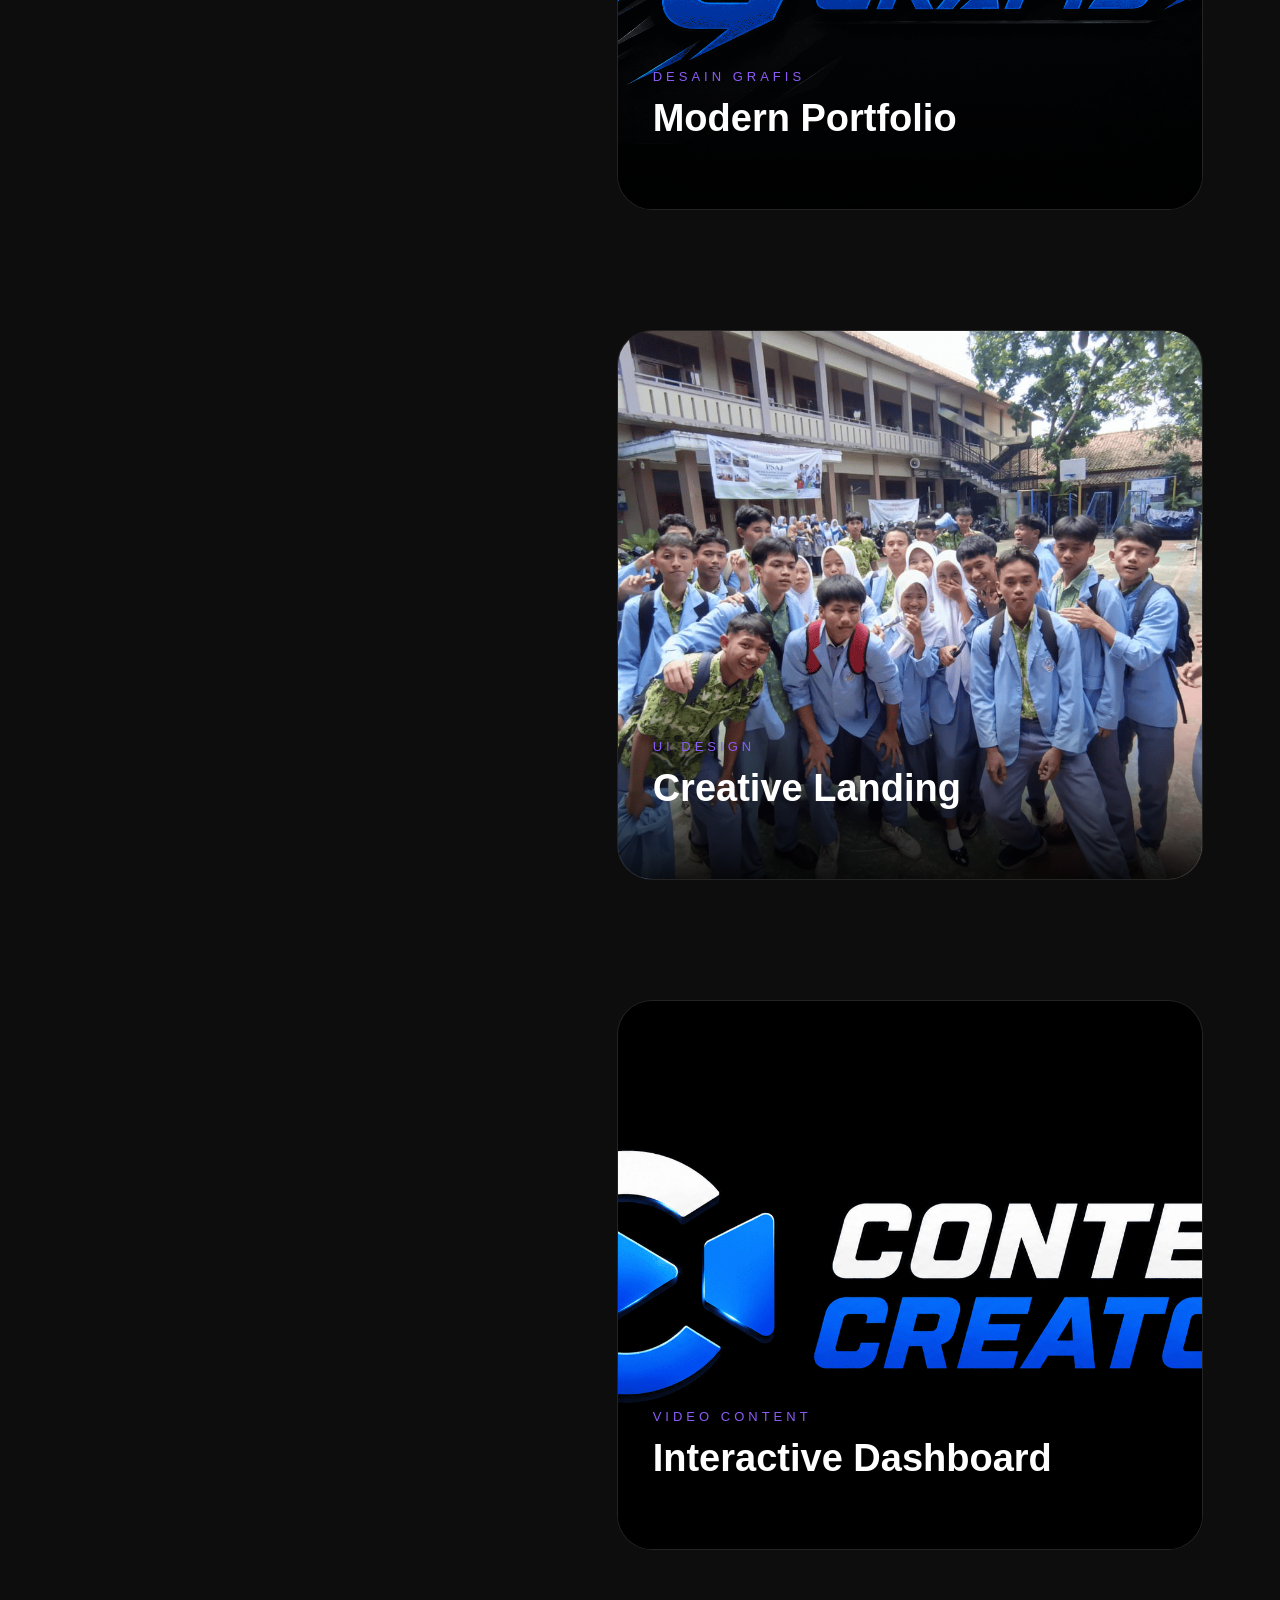
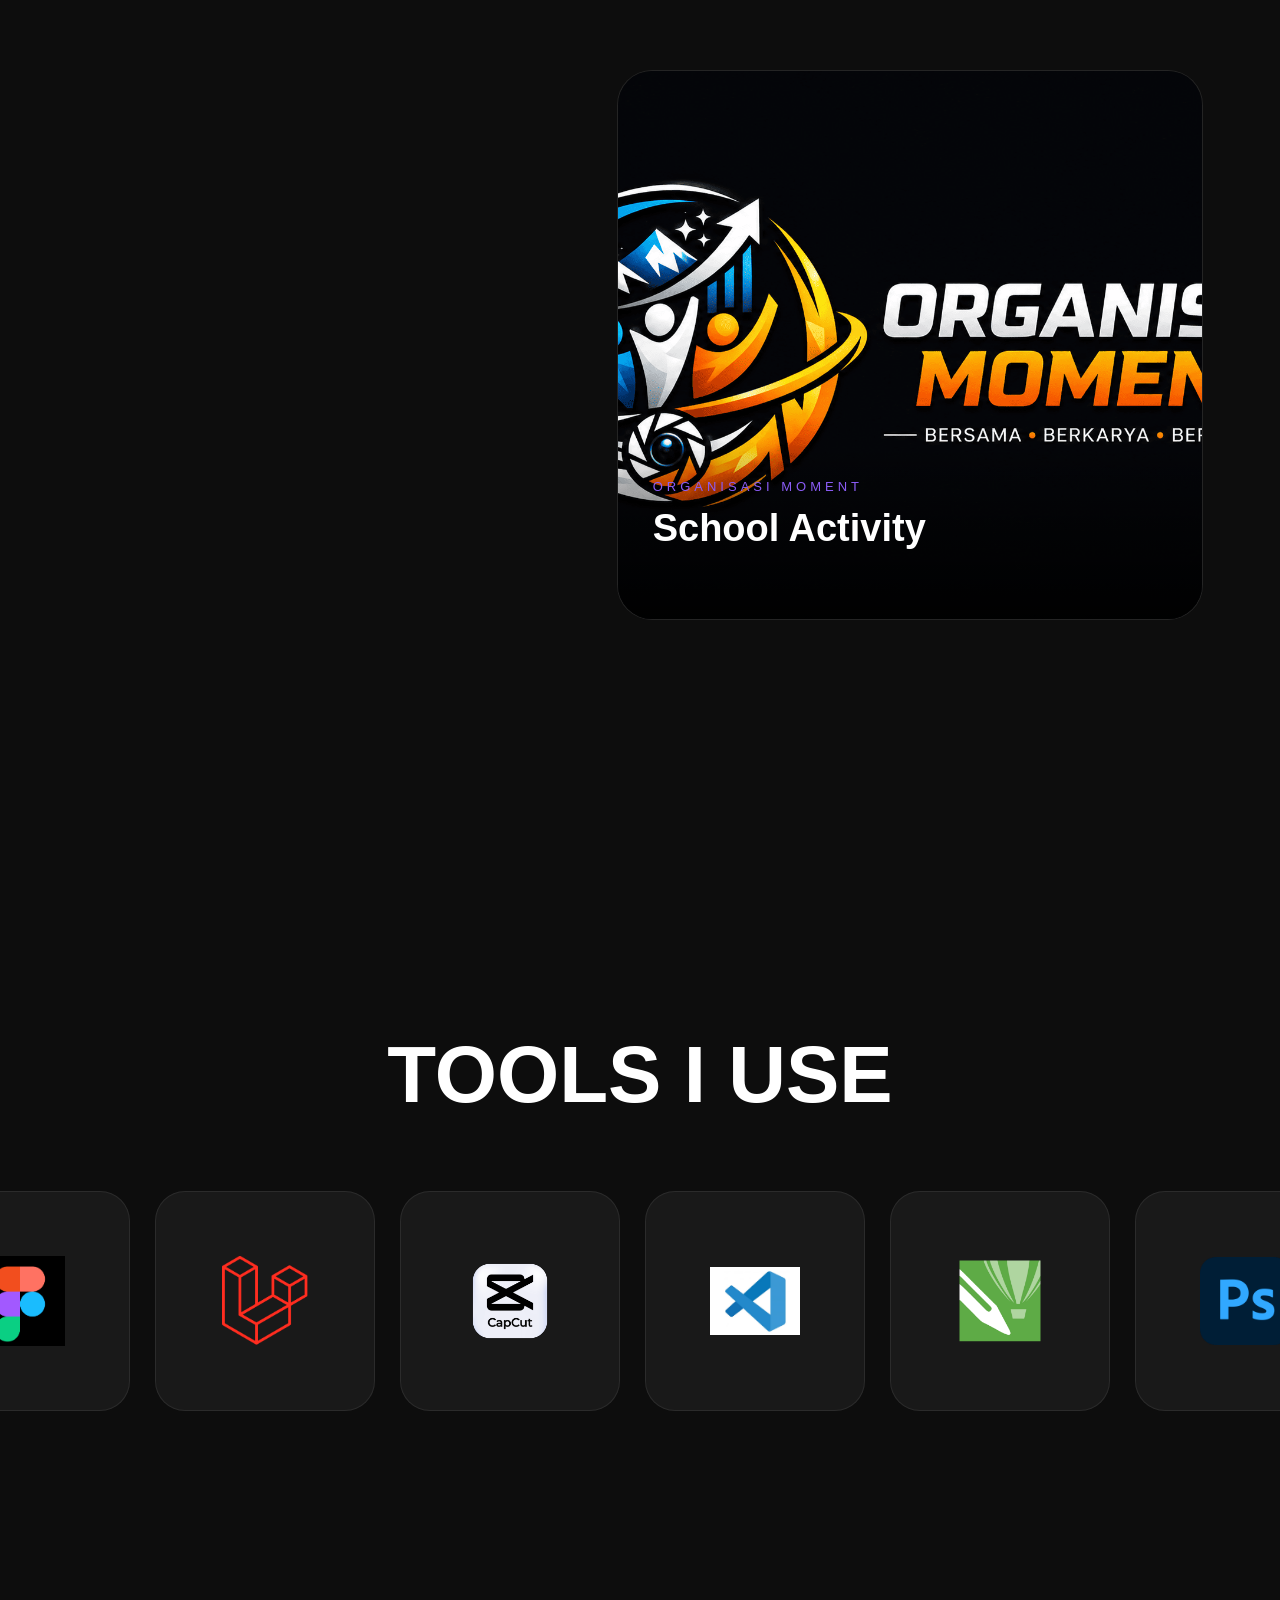
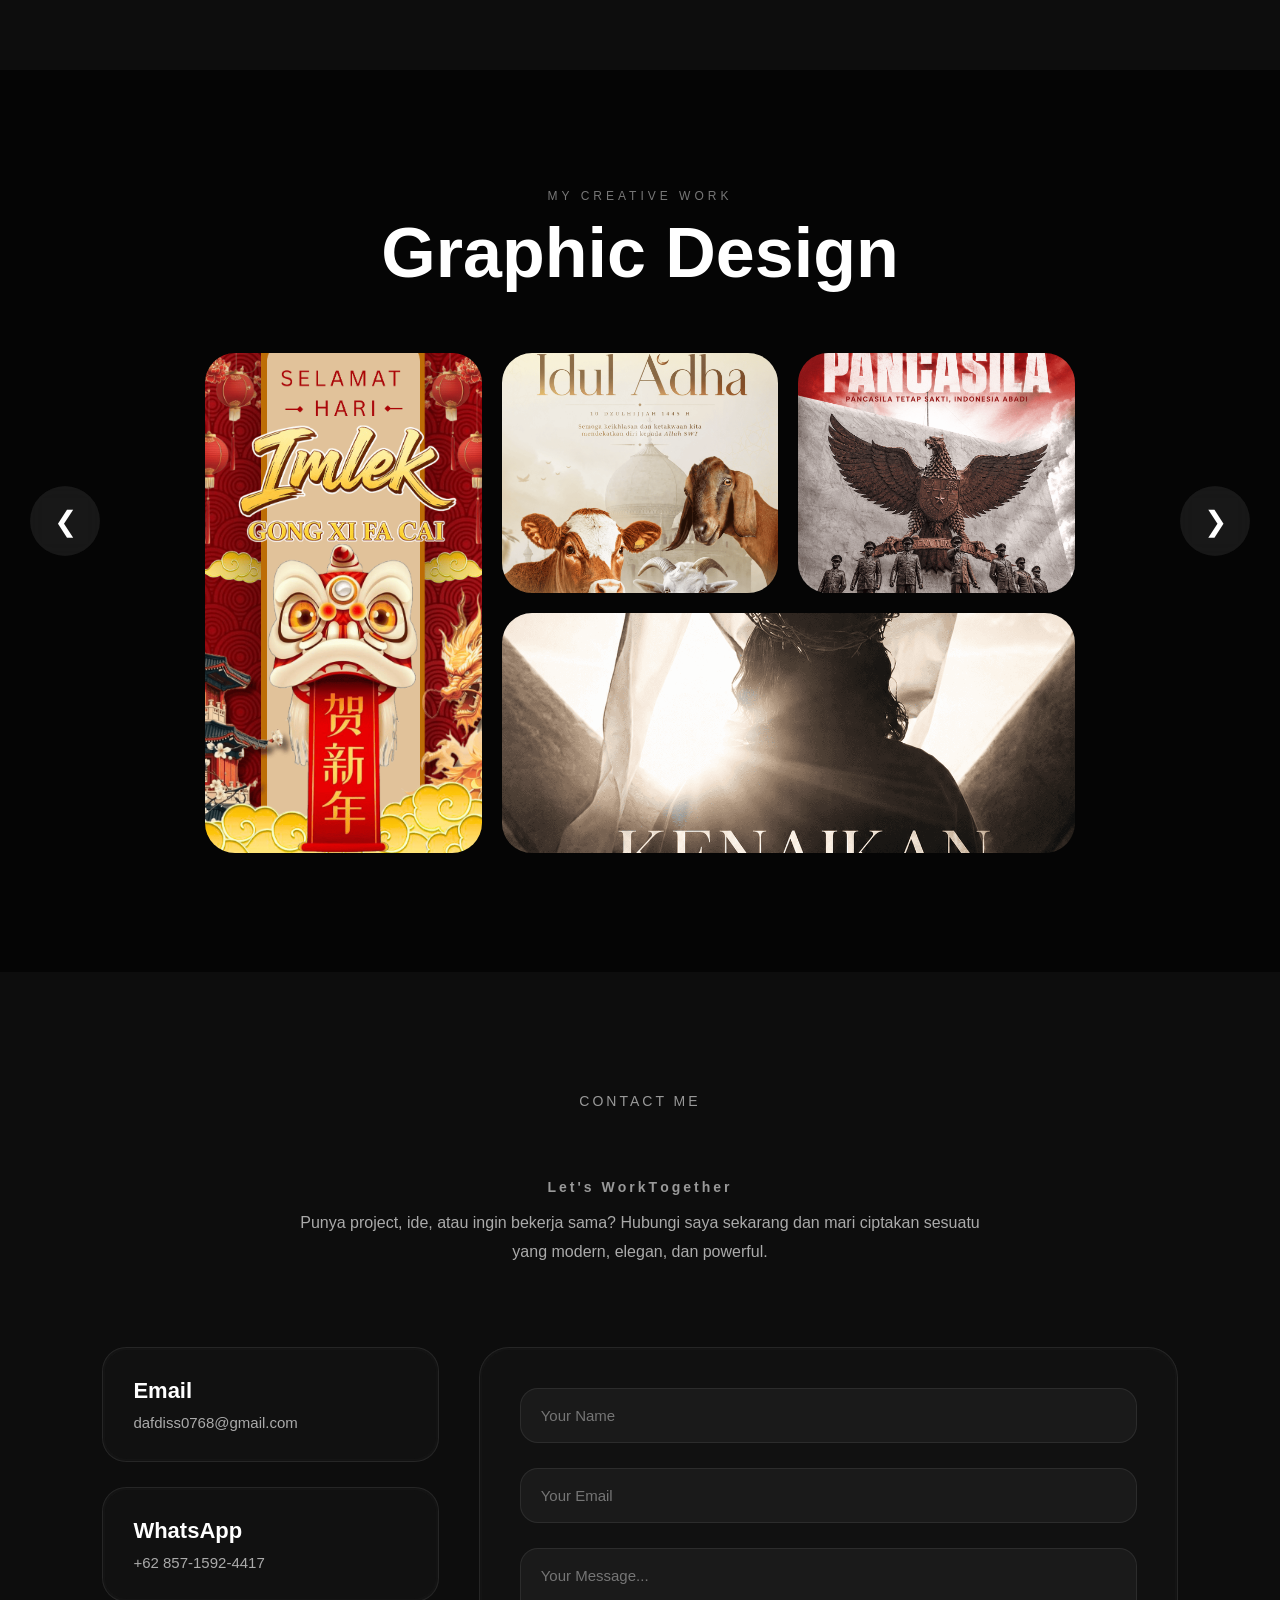
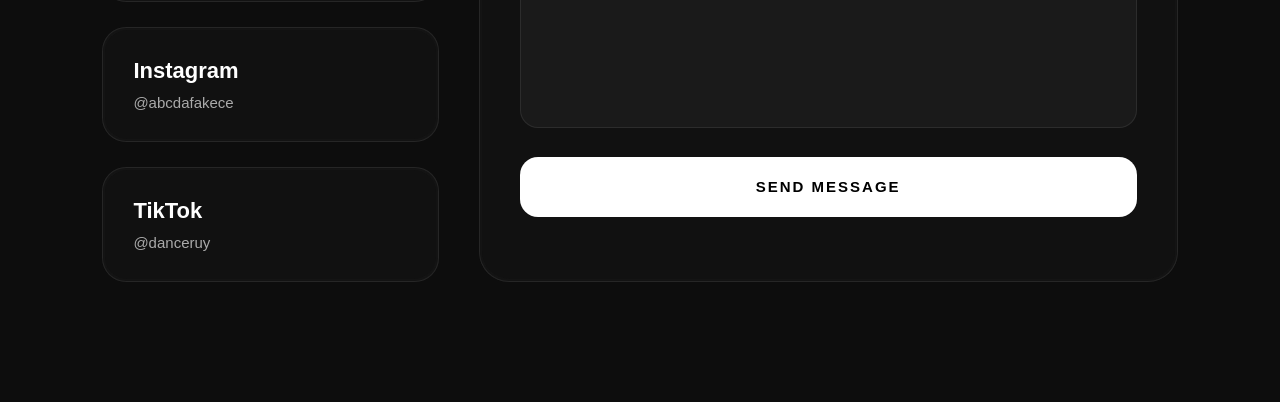
==== commit 0cb801e8: "Update index.html" ====
--- a/index.html
+++ b/index.html
@@ -418,7 +418,7 @@
 
       <div class="secret-photo-card" id="openSecret">
 
-        <img src="img/12.png" alt="Secret Photo">
+        <img id="secretImage" src="img/12.png" alt="Secret Photo">
 
         <div class="secret-overlay">
 
